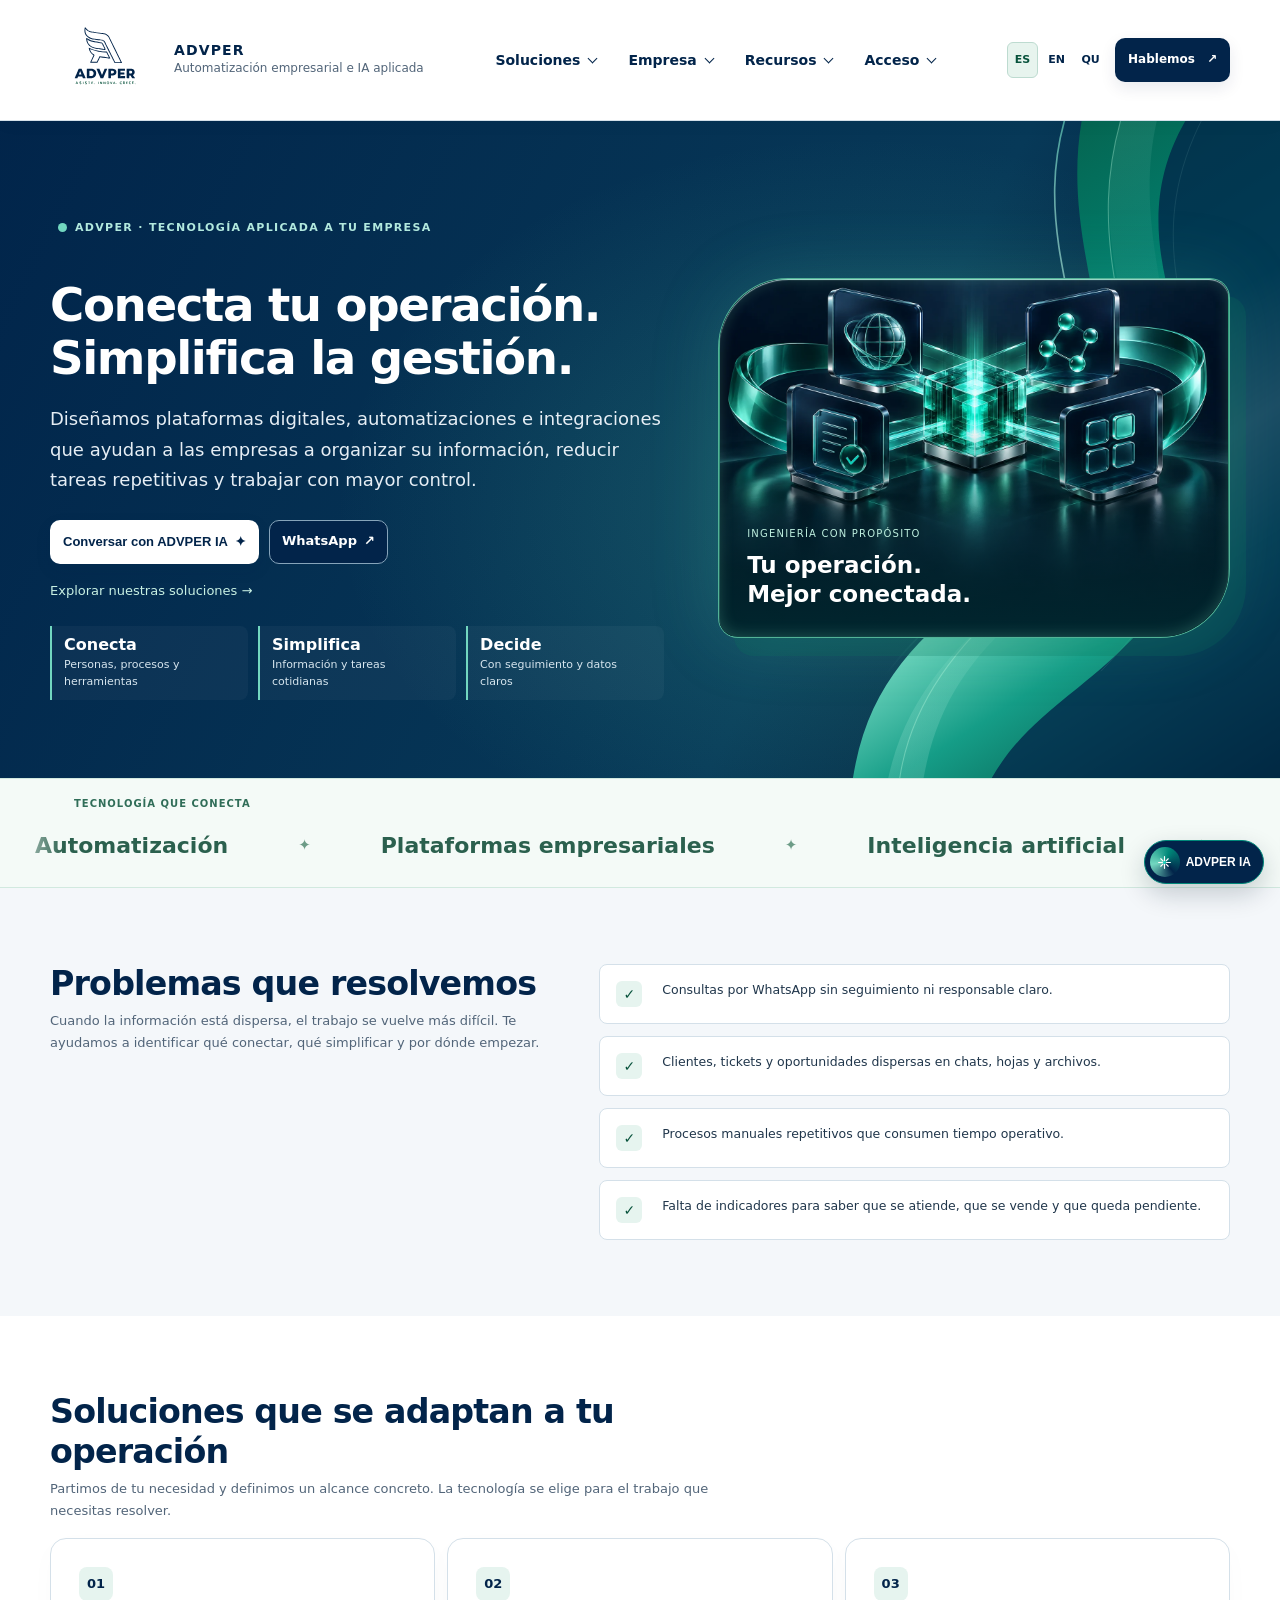
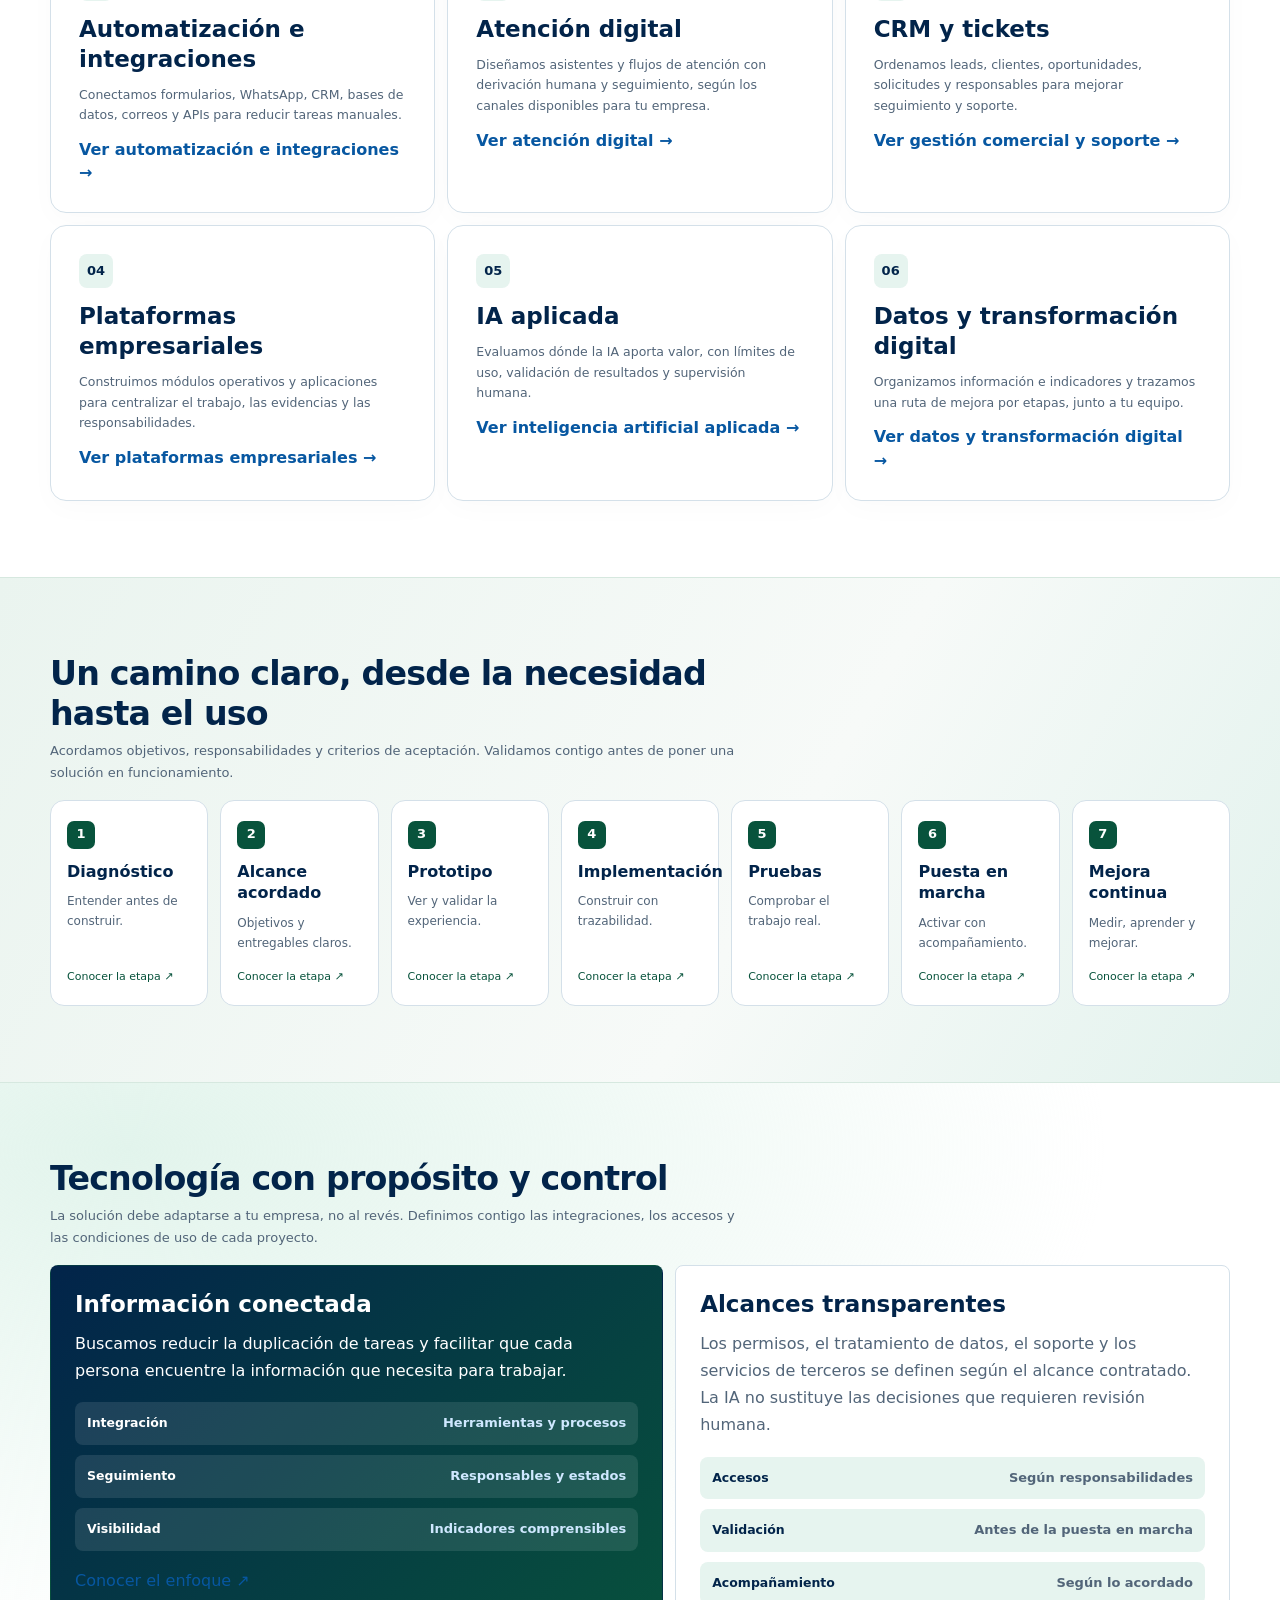
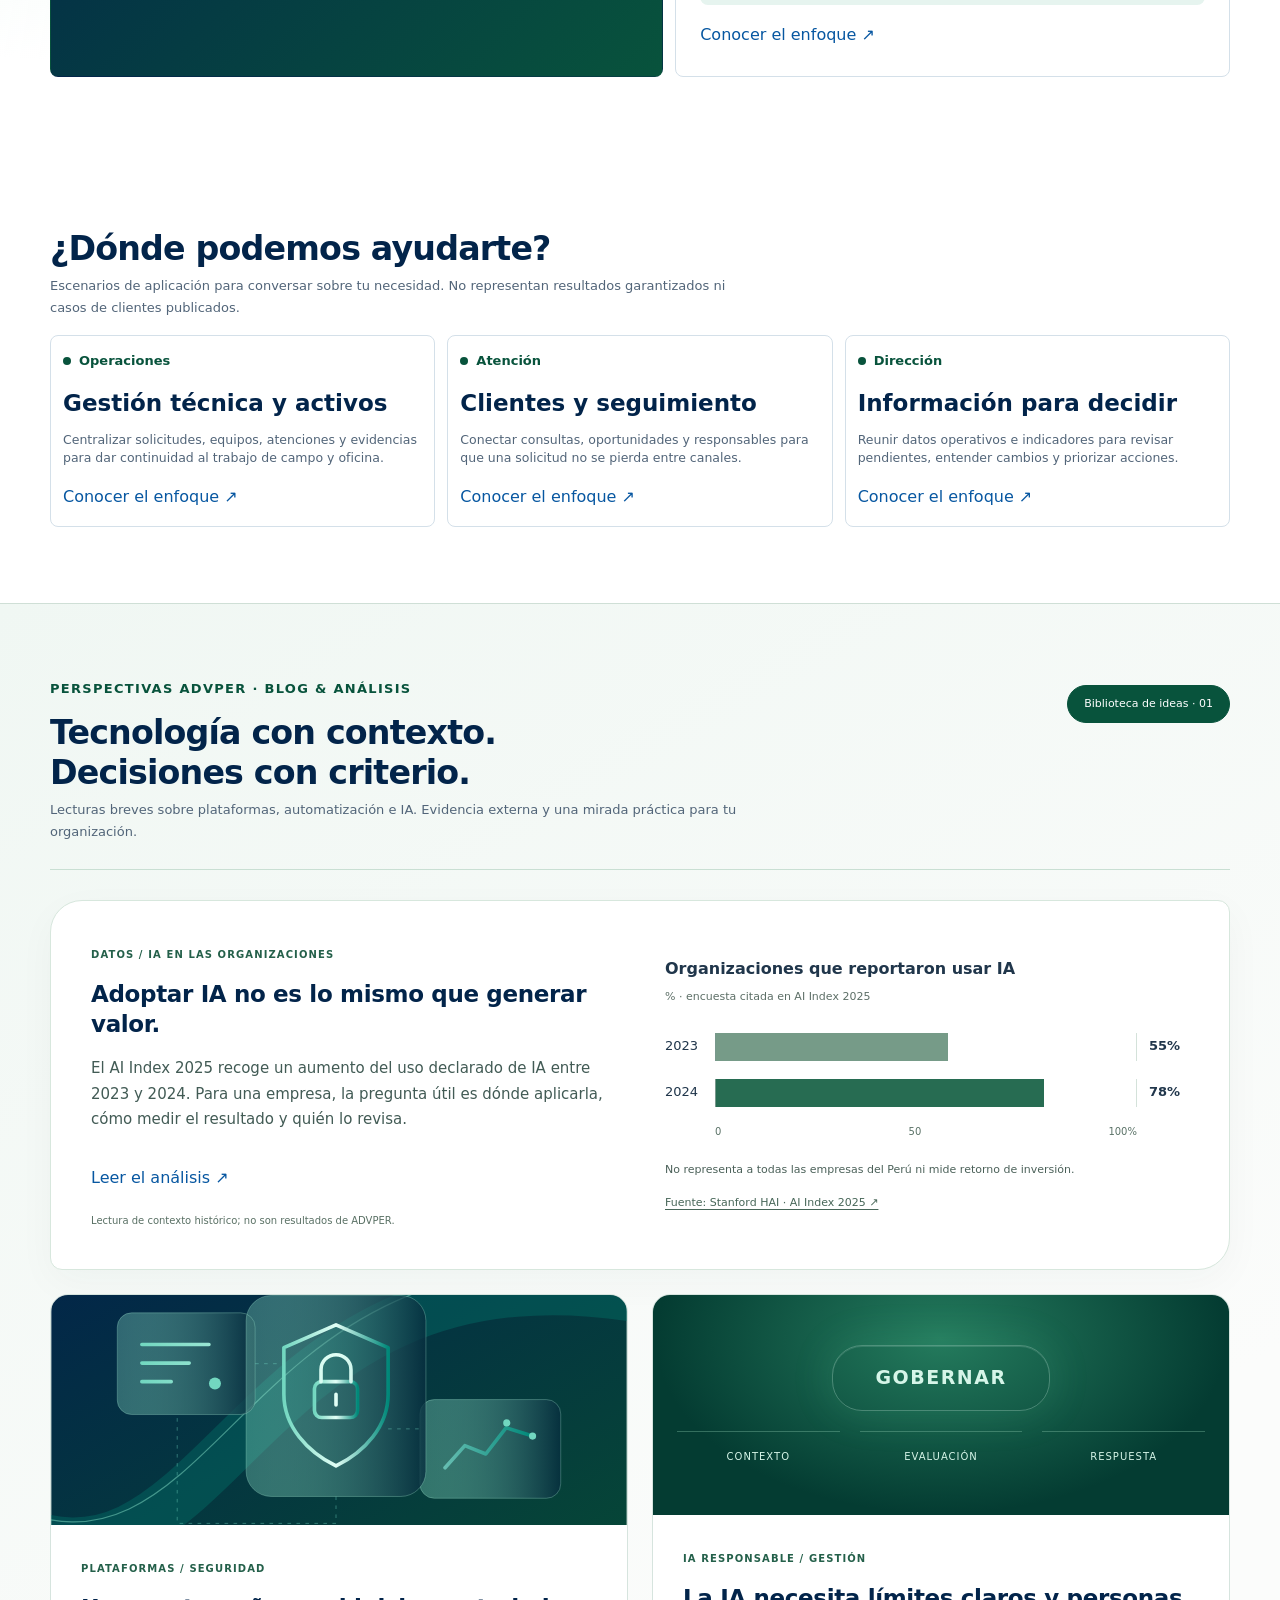
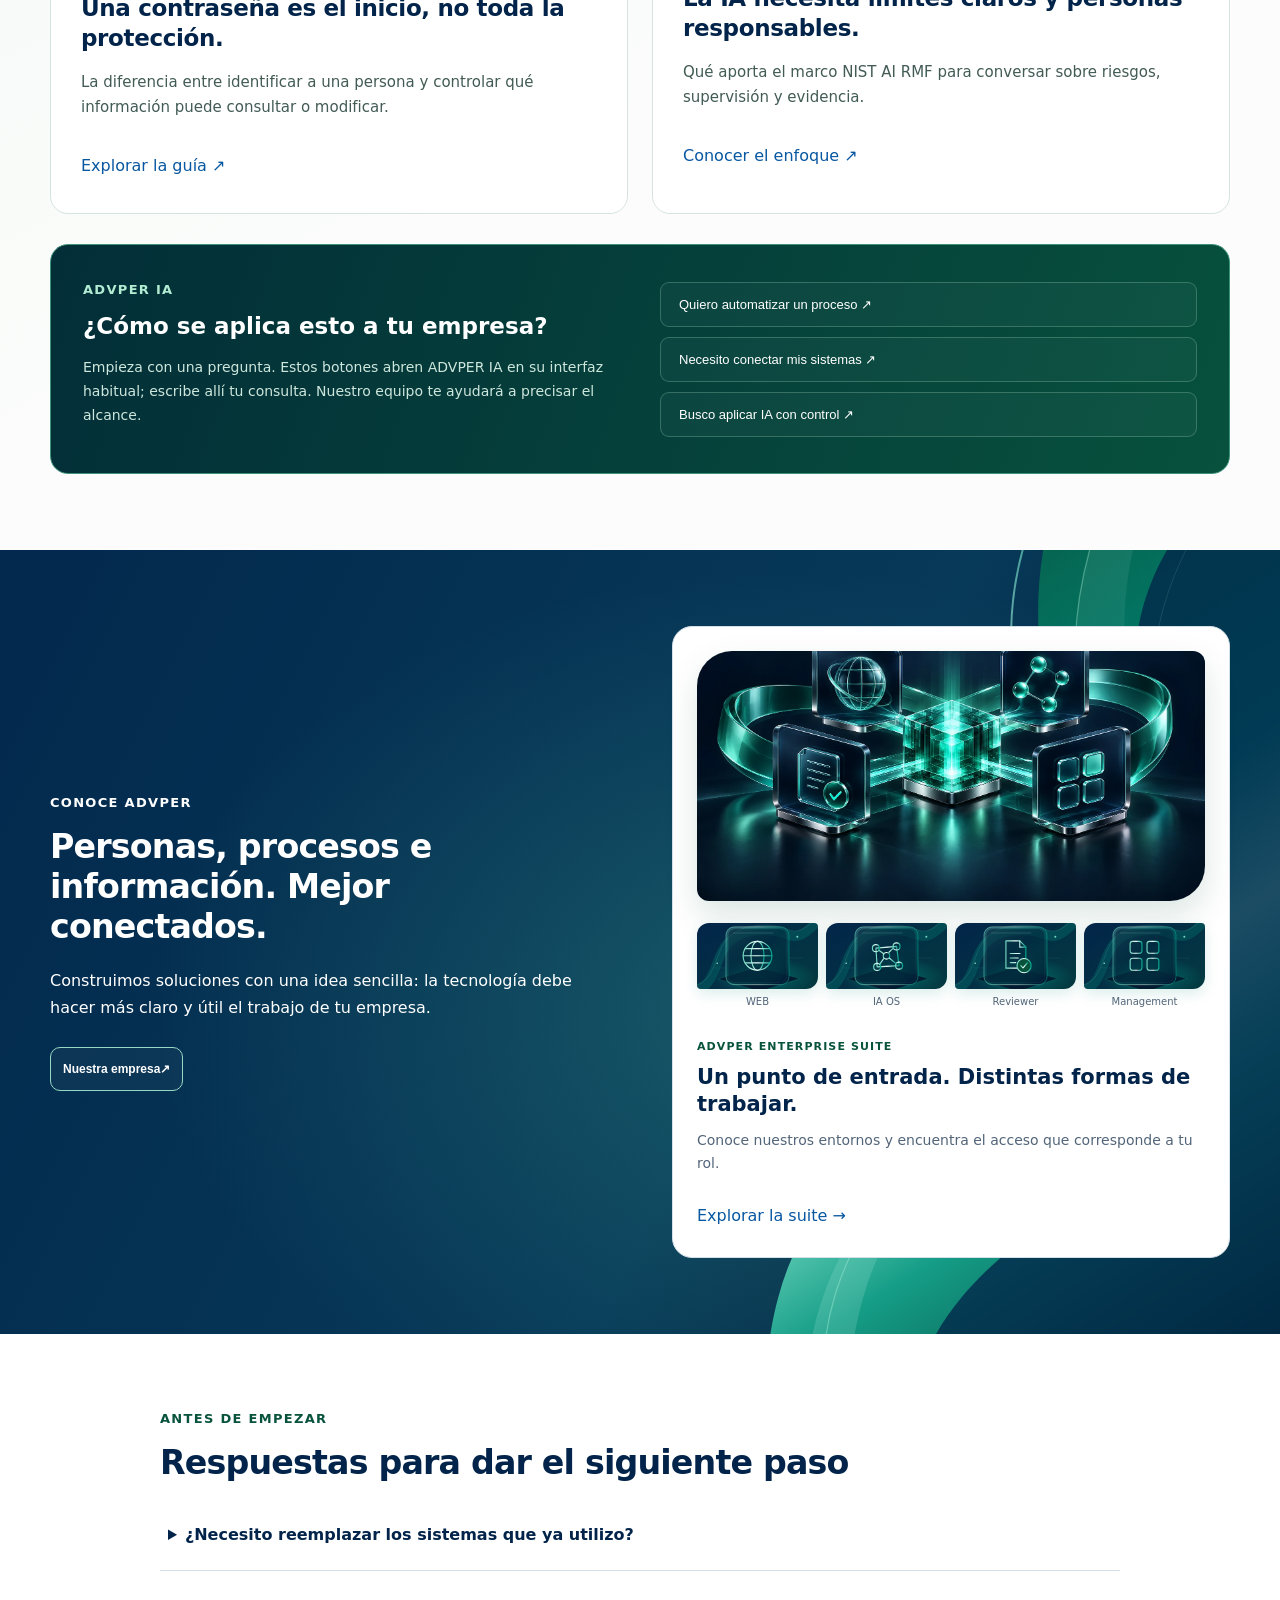
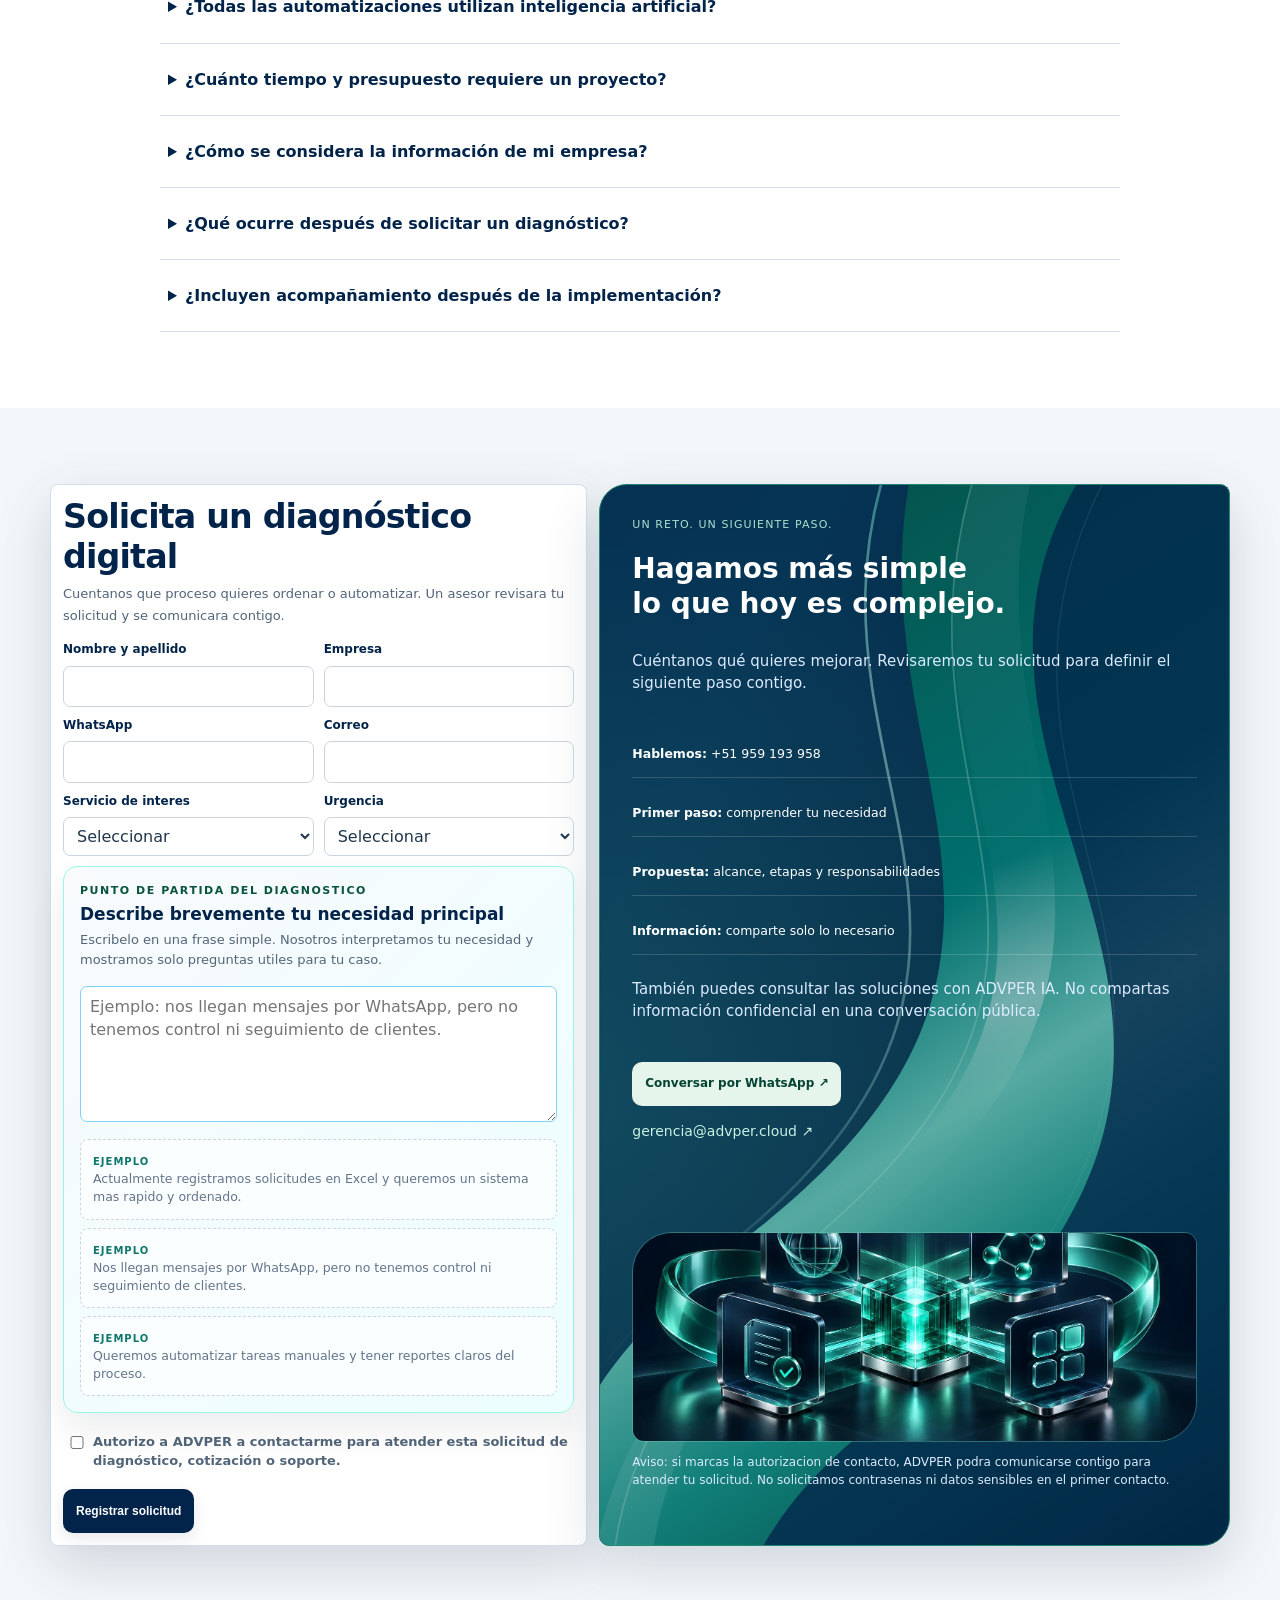
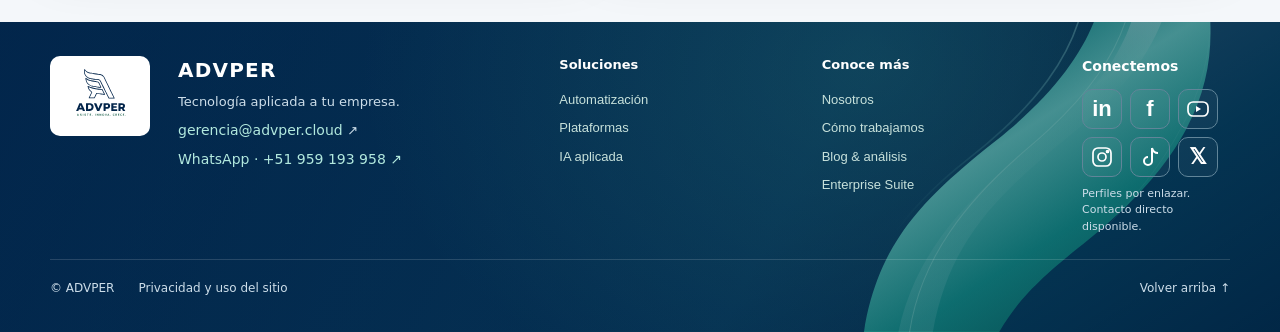
==== index.html @ 9b4aed1e "feat: refine ADVPER public landing, original assets and language pages" ====
<!doctype html>
<html lang="es">
<head>
  <meta charset="utf-8">
  <meta name="viewport" content="width=device-width, initial-scale=1">
  <title>ADVPER | Automatización y transformación digital</title>
  <meta name="description" content="ADVPER diseña plataformas digitales, automatizaciones e integraciones para conectar tu operación, simplificar la gestión y facilitar decisiones informadas.">
  <style>
    :root {
      --navy: #082f49;
      --teal: #0f766e;
      --teal-soft: #ccfbf1;
      --blue: #1479d4;
      --blue-soft: #e8f3ff;
      --ink: #263746;
      --muted: #64748b;
      --line: #d9e2ec;
      --paper: #ffffff;
      --surface: #f4f7f9;
      --green: #25d366;
      --green-dark: #128c4a;
      --amber: #f59e0b;
      --red: #dc2626;
      --shadow: 0 18px 55px rgba(11, 37, 69, 0.16);
    }

    * { box-sizing: border-box; }

    html { scroll-behavior: smooth; }

    body {
      margin: 0;
      color: var(--ink);
      font-family: Arial, Helvetica, sans-serif;
      background: var(--surface);
      line-height: 1.5;
    }

    a { color: inherit; text-decoration: none; }

    img { max-width: 100%; display: block; }

    .topbar {
      position: sticky;
      top: 0;
      z-index: 30;
      background: rgba(255, 255, 255, 0.95);
      border-bottom: 1px solid rgba(219, 228, 238, 0.9);
      backdrop-filter: blur(16px);
    }

    .nav {
      width: min(1180px, calc(100% - 32px));
      margin: 0 auto;
      display: flex;
      align-items: center;
      justify-content: space-between;
      min-height: 120px;
      gap: 24px;
    }

    .brand {
      display: flex;
      align-items: center;
      gap: 12px;
      min-width: 0;
    }

    .brand-mark {
      width: 44px;
      height: 44px;
      display: grid;
      place-items: center;
      border-radius: 8px;
      color: #fff;
      font-weight: 800;
      letter-spacing: 0;
      background:
        linear-gradient(135deg, rgba(11, 117, 209, 0.95), rgba(11, 37, 69, 1));
      box-shadow: 0 10px 22px rgba(11, 37, 69, 0.22);
    }

    .brand-logo {
      width: 104px;
      height: 104px;
      object-fit: contain;
      border-radius: 999px;
      background: #fff;
      border: 1px solid var(--line);
      box-shadow: 0 10px 28px rgba(8, 47, 73, 0.14);
    }

    .brand-text strong {
      display: block;
      color: var(--navy);
      font-size: 16px;
      line-height: 1.1;
    }

    .brand-text span {
      display: block;
      color: var(--muted);
      font-size: 12px;
      margin-top: 2px;
    }

    .nav-links {
      display: flex;
      align-items: center;
      gap: 20px;
      color: var(--ink);
      font-size: 14px;
      white-space: nowrap;
    }

    .nav-links a:hover { color: var(--teal); }

    .nav-actions {
      display: flex;
      gap: 10px;
      align-items: center;
    }

    .btn {
      display: inline-flex;
      align-items: center;
      justify-content: center;
      min-height: 42px;
      padding: 0 16px;
      border-radius: 8px;
      border: 1px solid transparent;
      font-weight: 700;
      font-size: 14px;
      cursor: pointer;
      transition: transform 160ms ease, box-shadow 160ms ease, background 160ms ease;
    }

    .btn:hover {
      transform: translateY(-1px);
      box-shadow: 0 12px 24px rgba(11, 37, 69, 0.16);
    }

    .btn-primary {
      color: #fff;
      background: var(--blue);
    }

    .btn-outline {
      color: var(--navy);
      background: #fff;
      border-color: var(--line);
    }

    .btn-whatsapp {
      color: #fff;
      background: var(--green-dark);
    }

    .hero {
      min-height: 88vh;
      display: grid;
      align-items: center;
      position: relative;
      color: #fff;
      background:
        linear-gradient(90deg, rgba(11, 37, 69, 0.93) 0%, rgba(11, 37, 69, 0.84) 42%, rgba(11, 37, 69, 0.34) 100%),
        none center / cover no-repeat;
    }

    .hero-inner {
      width: min(1180px, calc(100% - 32px));
      margin: 0 auto;
      padding: 82px 0 72px;
    }

    .eyebrow {
      display: inline-flex;
      align-items: center;
      gap: 8px;
      color: #99f6e4;
      font-size: 13px;
      font-weight: 800;
      text-transform: uppercase;
      letter-spacing: 0.06em;
      margin-bottom: 16px;
    }

    .eyebrow::before {
      content: "";
      width: 9px;
      height: 9px;
      border-radius: 999px;
      background: var(--teal);
    }

    h1 {
      max-width: 780px;
      margin: 0;
      font-size: clamp(44px, 7vw, 88px);
      line-height: 0.98;
      letter-spacing: 0;
    }

    .hero-copy {
      max-width: 680px;
      margin: 22px 0 0;
      color: #e2edf7;
      font-size: 20px;
    }

    .hero-actions {
      display: flex;
      flex-wrap: wrap;
      gap: 12px;
      margin-top: 32px;
    }

    .hero-metrics {
      display: grid;
      grid-template-columns: repeat(3, minmax(0, 1fr));
      width: min(720px, 100%);
      gap: 12px;
      margin-top: 42px;
    }

    .metric {
      border-left: 3px solid rgba(56, 189, 248, 0.9);
      padding: 8px 12px;
      background: rgba(255, 255, 255, 0.08);
      backdrop-filter: blur(8px);
    }

    .metric strong {
      display: block;
      color: #fff;
      font-size: 22px;
      line-height: 1.1;
    }

    .metric span {
      display: block;
      color: #cfe8ff;
      font-size: 13px;
      margin-top: 4px;
    }

    section {
      padding: 72px 0;
      background: var(--paper);
    }

    section.alt { background: var(--surface); }

    .wrap {
      width: min(1180px, calc(100% - 32px));
      margin: 0 auto;
    }

    .section-head {
      max-width: 760px;
      margin-bottom: 32px;
    }

    .section-head h2 {
      margin: 0;
      color: var(--navy);
      font-size: clamp(28px, 4vw, 44px);
      line-height: 1.08;
      letter-spacing: 0;
    }

    .section-head p {
      margin: 14px 0 0;
      color: var(--muted);
      font-size: 17px;
    }

    .grid {
      display: grid;
      grid-template-columns: repeat(3, minmax(0, 1fr));
      gap: 18px;
    }

    .card {
      min-height: 174px;
      padding: 22px;
      border: 1px solid var(--line);
      border-radius: 8px;
      background: #fff;
    }

    .card h3 {
      margin: 0;
      color: var(--navy);
      font-size: 20px;
      line-height: 1.2;
    }

    .card p {
      margin: 10px 0 0;
      color: var(--muted);
      font-size: 15px;
    }

    .tag {
      display: inline-flex;
      margin-bottom: 14px;
      min-width: 34px;
      height: 34px;
      align-items: center;
      justify-content: center;
      border-radius: 8px;
      color: var(--navy);
      background: var(--teal-soft);
      font-weight: 800;
      font-size: 13px;
    }

    .split {
      display: grid;
      grid-template-columns: 0.92fr 1.08fr;
      gap: 44px;
      align-items: start;
    }

    .problem-list {
      display: grid;
      gap: 12px;
      margin: 0;
      padding: 0;
      list-style: none;
    }

    .problem-list li {
      display: grid;
      grid-template-columns: 34px 1fr;
      gap: 12px;
      align-items: start;
      padding: 16px;
      border: 1px solid var(--line);
      border-radius: 8px;
      background: #fff;
    }

    .check {
      width: 26px;
      height: 26px;
      display: grid;
      place-items: center;
      border-radius: 6px;
      color: #fff;
      background: var(--teal);
      font-weight: 900;
      font-size: 14px;
    }

    .process {
      display: grid;
      grid-template-columns: repeat(7, minmax(0, 1fr));
      gap: 10px;
      counter-reset: step;
    }

    .step {
      min-height: 124px;
      padding: 16px 12px;
      border: 1px solid var(--line);
      border-radius: 8px;
      background: #fff;
      counter-increment: step;
    }

    .step::before {
      content: counter(step);
      display: grid;
      place-items: center;
      width: 28px;
      height: 28px;
      margin-bottom: 12px;
      border-radius: 7px;
      color: #fff;
      background: var(--blue);
      font-weight: 800;
      font-size: 13px;
    }

    .step strong {
      color: var(--navy);
      font-size: 14px;
      line-height: 1.2;
    }

    .projects {
      display: grid;
      grid-template-columns: repeat(3, minmax(0, 1fr));
      gap: 18px;
    }

    .architecture-grid {
      display: grid;
      grid-template-columns: 1.05fr 0.95fr;
      gap: 18px;
      align-items: stretch;
    }

    .architecture-panel {
      padding: 24px;
      border: 1px solid var(--line);
      border-radius: 8px;
      background: #fff;
    }

    .architecture-panel.primary {
      color: #fff;
      background: linear-gradient(135deg, var(--navy), var(--teal));
      border-color: transparent;
    }

    .architecture-panel.primary h3,
    .architecture-panel.primary p {
      color: #fff;
    }

    .architecture-panel h3 {
      margin: 0;
      color: var(--navy);
      font-size: 24px;
    }

    .architecture-panel p {
      margin: 10px 0 0;
      color: var(--muted);
    }

    .env-list {
      display: grid;
      gap: 10px;
      margin: 18px 0 0;
      padding: 0;
      list-style: none;
    }

    .env-list li {
      display: flex;
      justify-content: space-between;
      gap: 12px;
      padding: 12px;
      border-radius: 8px;
      background: var(--teal-soft);
      color: var(--navy);
      font-weight: 800;
    }

    .architecture-panel.primary .env-list li {
      background: rgba(255, 255, 255, 0.1);
      color: #fff;
    }

    .env-list span {
      color: var(--muted);
      font-weight: 700;
      font-size: 13px;
      text-align: right;
    }

    .architecture-panel.primary .env-list span {
      color: #cfe8ff;
    }

    .project {
      border: 1px solid var(--line);
      border-radius: 8px;
      padding: 22px;
      background: #fff;
    }

    .status {
      display: inline-flex;
      align-items: center;
      gap: 8px;
      margin-bottom: 18px;
      color: var(--teal);
      font-weight: 800;
      font-size: 13px;
    }

    .status::before {
      content: "";
      width: 8px;
      height: 8px;
      border-radius: 999px;
      background: currentColor;
    }

    .project h3 { margin: 0; color: var(--navy); }
    .project p { margin: 12px 0 0; color: var(--muted); }

    .diagnostic {
      display: grid;
      grid-template-columns: 0.92fr 1.08fr;
      gap: 28px;
      align-items: stretch;
    }

    .form-panel, .contact-panel {
      border: 1px solid var(--line);
      border-radius: 8px;
      background: #fff;
      box-shadow: var(--shadow);
    }

    .form-panel { padding: 24px; }

    .field-grid {
      display: grid;
      grid-template-columns: repeat(2, minmax(0, 1fr));
      gap: 14px;
    }

    .field {
      display: grid;
      gap: 7px;
    }

    .field.full { grid-column: 1 / -1; }

    label {
      color: var(--navy);
      font-weight: 800;
      font-size: 13px;
    }

    input, select, textarea {
      width: 100%;
      min-height: 44px;
      border: 1px solid #cbd5e1;
      border-radius: 8px;
      padding: 10px 12px;
      font: inherit;
      color: var(--ink);
      background: #fff;
    }

    textarea { min-height: 108px; resize: vertical; }

    .problem-field {
      position: relative;
      border: 1px solid #99f6e4;
      border-radius: 14px;
      background: linear-gradient(135deg, #f8fafc 0%, #ecfeff 100%);
      padding: 16px;
      box-shadow: 0 16px 34px rgba(15, 23, 42, 0.08);
    }

    .problem-header {
      display: grid;
      gap: 5px;
      margin-bottom: 10px;
    }

    .problem-kicker {
      color: var(--teal);
      font-size: 11px;
      font-weight: 900;
      letter-spacing: 0.14em;
      text-transform: uppercase;
    }

    .problem-title {
      color: var(--navy);
      font-size: 17px;
      font-weight: 900;
      line-height: 1.25;
    }

    .problem-help {
      color: var(--muted);
      font-size: 13px;
      line-height: 1.5;
      margin: 0;
    }

    .problem-field textarea {
      min-height: 136px;
      border-color: #7dd3fc;
      background: #ffffff;
      box-shadow: inset 0 1px 0 rgba(255,255,255,0.85);
    }

    .problem-examples {
      display: grid;
      gap: 8px;
      margin-top: 10px;
      transition: opacity 160ms ease, max-height 160ms ease;
    }

    .problem-field.has-input .problem-examples {
      opacity: 0.38;
    }

    .example-card {
      border: 1px dashed #cbd5e1;
      border-radius: 10px;
      background: rgba(255,255,255,0.64);
      color: #64748b;
      font-size: 12px;
      line-height: 1.45;
      padding: 9px 10px;
    }

    .example-card strong {
      color: #0f766e;
      font-size: 10px;
      letter-spacing: 0.1em;
      text-transform: uppercase;
    }

    input:focus, select:focus, textarea:focus {
      outline: 3px solid rgba(11, 117, 209, 0.16);
      border-color: var(--blue);
    }

    .consent {
      display: grid;
      grid-template-columns: 20px 1fr;
      align-items: start;
      gap: 10px;
      margin: 16px 0 18px;
      color: var(--muted);
      font-size: 13px;
    }

    .consent input { min-height: auto; margin-top: 3px; }

    .guided-diagnostic {
      grid-column: 1 / -1;
      display: grid;
      gap: 14px;
      margin-top: 4px;
    }

    .diagnostic-progress {
      display: flex;
      flex-wrap: wrap;
      align-items: center;
      justify-content: space-between;
      gap: 10px;
      border: 1px solid var(--line);
      border-radius: 8px;
      background: linear-gradient(135deg, #f8fafc, #ecfeff);
      padding: 12px 14px;
      color: var(--navy);
      font-size: 13px;
      font-weight: 800;
    }

    .question-card {
      border: 1px solid var(--line);
      border-radius: 8px;
      background: #f8fafc;
      padding: 14px;
    }

    .question-title {
      margin: 0 0 10px;
      color: var(--navy);
      font-weight: 800;
    }

    .option-grid {
      display: flex;
      flex-wrap: wrap;
      gap: 8px;
    }

    .option-chip {
      display: inline-flex;
      align-items: center;
      gap: 7px;
      border: 1px solid #bfd7ea;
      border-radius: 999px;
      background: #fff;
      padding: 8px 11px;
      color: var(--ink);
      font-size: 13px;
      font-weight: 700;
      cursor: pointer;
      transition: border-color 160ms ease, background 160ms ease, color 160ms ease;
    }

    .option-chip:has(input:checked) {
      border-color: var(--teal);
      background: var(--teal-soft);
      color: var(--navy);
    }

    .option-chip input {
      width: auto;
      min-height: auto;
      margin: 0;
    }

    .preliminary-route {
      display: none;
      grid-column: 1 / -1;
      border: 1px solid #99f6e4;
      border-radius: 8px;
      background: #ecfdf5;
      padding: 14px;
      color: #134e4a;
      font-size: 14px;
      white-space: normal;
    }

    .preliminary-route.show { display: block; }

    .preliminary-route .diagnostic-intro {
      margin: 0 0 12px;
      color: var(--ink);
      font-weight: 700;
    }

    .action-plan-box {
      overflow: hidden;
      border: 1px solid #99f6e4;
      border-radius: 8px;
      background: #fff;
    }

    .action-plan-title {
      padding: 10px 12px;
      color: var(--teal);
      background: #f0fdfa;
      font-size: 13px;
      font-weight: 900;
      letter-spacing: 0.08em;
      text-transform: uppercase;
    }

    .action-plan-table {
      width: 100%;
      border-collapse: collapse;
      font-size: 13px;
    }

    .action-plan-table th,
    .action-plan-table td {
      padding: 10px 12px;
      border-top: 1px solid #d9f6ef;
      text-align: left;
      vertical-align: top;
    }

    .action-plan-table th {
      color: var(--muted);
      background: #f8fafc;
      font-size: 11px;
      letter-spacing: 0.08em;
      text-transform: uppercase;
    }

    .action-plan-table td:first-child {
      color: var(--navy);
      font-weight: 900;
    }

    .preliminary-route .diagnostic-close {
      margin: 12px 0 0;
      color: var(--muted);
      font-size: 13px;
      font-weight: 700;
    }
    .form-message {
      display: none;
      margin-top: 14px;
      padding: 12px 14px;
      border-radius: 8px;
      background: #dcfce7;
      color: #14532d;
      font-weight: 700;
    }

    .form-message.error {
      background: #fee2e2;
      color: #991b1b;
    }

    .form-message.info {
      background: #e0f2fe;
      color: #075985;
    }

    .form-panel button[disabled] {
      cursor: wait;
      opacity: 0.7;
    }

    .contact-panel {
      padding: 28px;
      color: #fff;
      background:
        linear-gradient(145deg, rgba(11, 37, 69, 0.96), rgba(11, 117, 209, 0.86)),
        none center / cover no-repeat;
      overflow: hidden;
    }

    .contact-panel h3 {
      margin: 0;
      font-size: 28px;
      line-height: 1.1;
    }

    .contact-panel p {
      color: #dbeafe;
      margin: 12px 0 24px;
    }

    .contact-list {
      display: grid;
      gap: 12px;
      margin: 0 0 26px;
      padding: 0;
      list-style: none;
    }

    .contact-list li {
      padding: 12px 0;
      border-bottom: 1px solid rgba(255, 255, 255, 0.16);
    }

    .social-channels {
      margin: 0 0 24px;
      padding: 16px;
      border: 1px solid rgba(255, 255, 255, 0.18);
      border-radius: 8px;
      background: rgba(255, 255, 255, 0.08);
    }

    .social-heading {
      margin: 0 0 12px;
      color: #f8fafc;
      font-size: 12px;
      font-weight: 800;
      letter-spacing: 0.08em;
      text-transform: uppercase;
    }

    .social-grid {
      display: grid;
      grid-template-columns: repeat(2, minmax(0, 1fr));
      gap: 10px;
    }

    .social-link {
      display: grid;
      grid-template-columns: 36px 1fr;
      gap: 10px;
      align-items: center;
      min-height: 58px;
      padding: 10px;
      border: 1px solid rgba(255, 255, 255, 0.14);
      border-radius: 8px;
      color: #f8fafc;
      background: rgba(255, 255, 255, 0.08);
      text-decoration: none;
      transition: transform 0.18s ease, border-color 0.18s ease, background 0.18s ease;
    }

    .social-link:hover {
      transform: translateY(-2px);
      border-color: rgba(20, 184, 166, 0.85);
      background: rgba(20, 184, 166, 0.16);
    }

    .social-icon {
      display: inline-flex;
      align-items: center;
      justify-content: center;
      width: 36px;
      height: 36px;
      border-radius: 8px;
      color: var(--navy);
      background: #dff8f5;
      font-size: 11px;
      font-weight: 900;
      letter-spacing: 0.02em;
      text-transform: uppercase;
    }

    .social-copy,
    .social-detail {
      display: block;
    }

    .social-link strong {
      font-size: 13px;
      line-height: 1.2;
    }

    .social-detail {
      margin-top: 2px;
      color: #dbeafe;
      font-size: 11px;
      line-height: 1.25;
    }

    .privacy {
      color: #dbeafe;
      font-size: 12px;
    }

    footer {
      padding: 34px 0;
      color: #cbd5e1;
      background: var(--navy);
    }

    .foot {
      width: min(1180px, calc(100% - 32px));
      margin: 0 auto;
      display: flex;
      justify-content: space-between;
      gap: 16px;
      align-items: center;
      flex-wrap: wrap;
      font-size: 13px;
    }

    .chat-launch {
      position: fixed;
      right: 22px;
      bottom: 22px;
      z-index: 40;
      width: 58px;
      height: 58px;
      border: 0;
      border-radius: 999px;
      color: #fff;
      background: var(--green-dark);
      box-shadow: 0 18px 40px rgba(18, 140, 74, 0.32);
      cursor: pointer;
      font-size: 24px;
      font-weight: 900;
    }

    .chat {
      position: fixed;
      right: 22px;
      bottom: 92px;
      z-index: 41;
      width: min(372px, calc(100vw - 28px));
      border: 1px solid var(--line);
      border-radius: 8px;
      background: #fff;
      box-shadow: var(--shadow);
      overflow: hidden;
      display: none;
    }

    .chat.open { display: block; }

    .chat-head {
      padding: 16px;
      color: #fff;
      background: var(--navy);
      display: flex;
      justify-content: space-between;
      align-items: center;
      gap: 12px;
    }

    .chat-head strong { display: block; }
    .chat-head span { color: #cfe8ff; font-size: 12px; }
    .chat-close {
      width: 34px;
      height: 34px;
      border: 1px solid rgba(255,255,255,0.22);
      border-radius: 8px;
      color: #fff;
      background: transparent;
      cursor: pointer;
      font-size: 18px;
    }

    .chat-body {
      height: 320px;
      overflow: auto;
      padding: 16px;
      background: #f8fafc;
      display: grid;
      align-content: start;
      gap: 10px;
    }

    .bubble {
      max-width: 88%;
      padding: 10px 12px;
      border-radius: 8px;
      color: var(--ink);
      background: #eaf4ff;
      font-size: 14px;
    }

    .bubble.user {
      margin-left: auto;
      color: #064e3b;
      background: #dcfce7;
    }

    .quick {
      display: grid;
      grid-template-columns: 1fr 1fr;
      gap: 8px;
      padding: 12px;
      border-top: 1px solid var(--line);
      background: #fff;
    }

    .quick button {
      min-height: 38px;
      border: 1px solid var(--line);
      border-radius: 8px;
      color: var(--navy);
      background: #fff;
      font-weight: 700;
      cursor: pointer;
    }

    .quick button:hover {
      border-color: var(--blue);
      color: var(--blue);
    }

    @media (max-width: 980px) {
      .nav-links { display: none; }
      .hero { min-height: 82vh; }
      .hero-metrics, .grid, .projects, .process, .diagnostic, .split, .architecture-grid {
        grid-template-columns: 1fr;
      }
      .process { gap: 12px; }
      .step { min-height: auto; }
    }

    @media (max-width: 640px) {
      .nav { min-height: 84px; }
      .brand-logo {
        width: 72px;
        height: 72px;
      }
      .brand-text span { display: none; }
      .nav-actions .btn-outline { display: none; }
      .hero-inner { padding: 64px 0 54px; }
      .hero-copy { font-size: 17px; }
      .hero-actions .btn { width: 100%; }
      section { padding: 54px 0; }
      .field-grid { grid-template-columns: 1fr; }
      .social-grid { grid-template-columns: 1fr; }
      .chat-launch { right: 16px; bottom: 16px; }
      .chat { right: 14px; bottom: 84px; }
    }
    /* EDS v2.2: enterprise landing density refinement. Visual only. */
    body {
      font-size: 13px;
      line-height: 1.45;
      color: #1f2937;
    }

    .container,
    .hero-inner {
      width: min(1120px, calc(100% - 28px));
    }

    .topbar {
      min-height: 54px;
      padding: 8px 0;
    }

    .brand-logo {
      width: 76px;
      height: 76px;
      object-fit: contain;
    }

    .brand-text strong {
      font-size: 14px;
      line-height: 1.15;
    }

    .brand-text span,
    .nav-links a,
    .nav-actions .btn {
      font-size: 12px;
    }

    .nav-links {
      gap: 14px;
    }

    .hero {
      min-height: 50vh;
    }

    .hero-inner {
      padding: 26px 0 24px;
    }

    .eyebrow {
      padding: 4px 8px;
      font-size: 10px;
      letter-spacing: 0.12em;
    }

    h1 {
      margin-top: 10px;
      max-width: 760px;
      font-size: clamp(28px, 4vw, 44px);
      line-height: 1;
    }

    .hero-copy {
      max-width: 600px;
      margin-top: 10px;
      font-size: 13px;
      line-height: 1.5;
    }

    .hero-actions {
      gap: 8px;
      margin-top: 16px;
    }

    .btn {
      min-height: 34px;
      padding: 0 12px;
      border-radius: 7px;
      font-size: 12px;
      font-weight: 700;
    }

    .hero-metrics {
      width: min(680px, 100%);
      gap: 8px;
      margin-top: 18px;
    }

    .metric {
      padding: 6px 8px;
      border-radius: 7px;
    }

    .metric strong {
      font-size: 15px;
      line-height: 1.15;
    }

    .metric span {
      margin-top: 2px;
      font-size: 10.5px;
      line-height: 1.35;
    }

    section {
      padding: 30px 0;
    }

    .section-head {
      max-width: 700px;
      margin-bottom: 16px;
    }

    .section-head h2 {
      font-size: clamp(18px, 2.4vw, 28px);
      line-height: 1.08;
    }

    .section-head p {
      margin-top: 6px;
      font-size: 13px;
      line-height: 1.45;
    }

    .grid,
    .projects,
    .process,
    .diagnostic,
    .split,
    .architecture-grid {
      gap: 12px;
    }

    .card,
    .project,
    .architecture-card,
    .form-panel,
    .contact-panel,
    .method-card,
    .diagnostic-card,
    .example-card,
    .question-card {
      border-radius: 8px;
      padding: 12px;
    }

    .card {
      min-height: 100px;
    }

    .card h3,
    .project h3,
    .architecture-card h3,
    .contact-panel h3 {
      font-size: 15px;
      line-height: 1.2;
    }

    .card p,
    .project p,
    .architecture-card p,
    .contact-panel p,
    .method-card p,
    .diagnostic-card p,
    .example-card,
    li {
      font-size: 12.5px;
      line-height: 1.45;
    }

    .form-panel .section-head {
      margin-bottom: 14px;
    }

    .field-grid {
      gap: 10px;
    }

    label {
      gap: 5px;
      font-size: 12px;
    }

    input,
    select,
    textarea {
      min-height: 34px;
      padding: 8px 9px;
      border-radius: 7px;
      font-size: 12px;
    }

    textarea {
      min-height: 92px;
    }

    .social-grid {
      gap: 8px;
    }

    .social-card {
      grid-template-columns: 32px 1fr;
      padding: 8px;
      border-radius: 8px;
    }

    .chat-launch {
      width: 42px;
      height: 42px;
      font-size: 18px;
    }

    .chat {
      width: min(320px, calc(100vw - 24px));
      border-radius: 10px;
    }

    .chat-head,
    .chat-body,
    .quick {
      padding: 10px;
    }

    @media (max-width: 980px) {
      .hero {
        min-height: auto;
      }

      .hero-inner {
        padding: 28px 0 26px;
      }

      section {
        padding: 28px 0;
      }
    }

    @media (max-width: 640px) {
      .container,
      .hero-inner {
        width: min(100% - 22px, 1120px);
      }

      h1 {
        font-size: 28px;
      }

      .hero-actions .btn {
        width: 100%;
      }

      .hero-metrics,
      .grid,
      .projects,
      .process,
      .diagnostic,
      .split,
      .architecture-grid {
        grid-template-columns: 1fr;
      }

      .topbar {
        min-height: 50px;
      }
    }
  </style>
<style>
/* ADVPER IA suite assistant */
.advper-assistant-widget{position:fixed;right:16px;bottom:16px;z-index:1000;display:flex;flex-direction:column;align-items:flex-end;gap:8px;font-family:Inter,ui-sans-serif,system-ui,sans-serif}.advper-assistant-trigger{display:flex;align-items:center;gap:8px;border:1px solid #19c6b3;border-radius:999px;background:#082b40;color:#fff;padding:7px 12px 7px 7px;box-shadow:0 10px 26px rgba(3,30,45,.2);font-size:12px;font-weight:700;cursor:pointer}.advper-assistant-trigger:hover{background:#0b3a52}.advper-assistant-symbol,.advper-assistant-mark{display:grid;place-items:center;border-radius:50%;background:linear-gradient(145deg,#19c6b3,#1474d4);color:#fff;font-weight:800}.advper-assistant-symbol{width:22px;height:22px;font-size:12px}.advper-assistant-panel{width:min(360px,calc(100vw - 24px));overflow:hidden;border:1px solid #cbdbe4;border-radius:10px;background:#fff;box-shadow:0 18px 50px rgba(3,30,45,.24);color:#1f2937}.advper-assistant-panel header{display:grid;grid-template-columns:34px 1fr 28px;align-items:center;gap:9px;background:#082b40;padding:10px;color:#fff}.advper-assistant-mark{width:34px;height:34px}.advper-assistant-panel header strong,.advper-assistant-panel header span{display:block}.advper-assistant-panel header strong{font-size:13px}.advper-assistant-panel header span{color:#9fd9d2;font-size:10px}.advper-assistant-panel header button{border:0;background:transparent;color:#d9edf0;font-size:22px;cursor:pointer}.advper-assistant-body{max-height:300px;overflow:auto;padding:12px;background:#f5f9fb;font-size:12px;line-height:1.55}.advper-assistant-body>p{margin:0;color:#526475}.advper-assistant-body .is-answer,.advper-assistant-body .is-error{margin-top:10px;white-space:pre-line;border-radius:7px;background:#fff;padding:10px;border:1px solid #dbe7ec}.advper-assistant-body .is-error{border-color:#fecaca;color:#b91c1c}.advper-assistant-panel form{display:grid;grid-template-columns:1fr auto;gap:7px;padding:9px;border-top:1px solid #dbe7ec}.advper-assistant-panel input{min-width:0;border:1px solid #cbd5e1;border-radius:6px;padding:8px 9px;font-size:12px;outline:none}.advper-assistant-panel input:focus{border-color:#19a99a;box-shadow:0 0 0 2px rgba(25,198,179,.14)}.advper-assistant-panel form button{border:0;border-radius:6px;background:#1474d4;color:#fff;padding:0 12px;font-size:11px;font-weight:700;cursor:pointer}.advper-assistant-panel form button:disabled{opacity:.6}@media(max-width:640px){.advper-assistant-widget{right:10px;bottom:10px}.advper-assistant-trigger span:last-child{display:none}.advper-assistant-trigger{padding:7px}}
.advper-ai-glyph{position:relative;display:grid;place-items:center;width:26px;height:26px;border-radius:50%;background:#071d2b;isolation:isolate}.advper-ai-glyph:before{content:"";position:absolute;inset:-2px;border-radius:inherit;background:conic-gradient(from 20deg,#20d4bd,#1777e5,#8b5cf6,#20d4bd);z-index:-1}.advper-ai-glyph svg{width:17px;height:17px;fill:none;stroke:#fff;stroke-width:2.2;stroke-linecap:round}.advper-ai-glyph svg circle{fill:#20d4bd;stroke:none}.advper-assistant-trigger:hover .advper-ai-glyph:before,.advper-assistant-mark:hover .advper-ai-glyph:before{animation:advper-orbit .9s linear infinite}.advper-assistant-mark{background:transparent}.advper-assistant-handoff{display:block;margin-top:9px;border-radius:7px;background:#1474d4;color:#fff!important;padding:8px 10px;text-align:center;font-weight:700;text-decoration:none}@keyframes advper-orbit{to{transform:rotate(360deg)}}
.advper-assistant-choices{display:flex;flex-wrap:wrap;gap:6px;margin-top:10px}.advper-assistant-choice{border:1px solid #9ccad1;border-radius:999px;background:#fff;color:#07546a;padding:6px 9px;font-size:11px;font-weight:700;cursor:pointer}.advper-assistant-choice:hover{border-color:#16b8a6;background:#eafbf8}.advper-assistant-message{margin-top:8px;border:1px solid #dbe7ec;border-radius:8px;background:#fff;padding:9px;color:#334155}.advper-assistant-message strong{display:block;margin-bottom:3px;color:#082b40}.advper-assistant-link{display:inline-block;margin-top:7px;color:#0873c9;font-weight:700;text-decoration:none}
</style>

<style>.advper-assistant-panel{width:min(440px,calc(100vw - 24px));height:min(700px,calc(100vh - 92px));display:flex;flex-direction:column;border-radius:16px}.advper-assistant-panel[hidden]{display:none}.advper-assistant-body{flex:1;max-height:none;overflow-y:auto;padding:14px}.advper-assistant-message{border:1px solid #d8e4eb;border-radius:12px;padding:12px;line-height:1.55;background:#fff}.advper-assistant-toolbar{display:flex;align-items:center;gap:7px;padding:8px 10px;border-top:1px solid #dbe7ec;background:#fff}.advper-assistant-toolbar button{border:1px solid #bfd0dc;border-radius:7px;background:#fff;color:#0b3a52;padding:6px 9px;font-size:11px;font-weight:700}.advper-assistant-toolbar span{margin-left:auto;color:#60758a;font-size:10px}@media(max-width:640px){.advper-assistant-panel{position:fixed;inset:10px 10px 70px;width:auto;height:auto}.advper-assistant-trigger span:last-child{display:inline}.advper-assistant-trigger{padding:7px 12px 7px 7px}}</style>
  <link rel="stylesheet" href="assets/brand/vector-design.css">
  <link rel="stylesheet" href="assets/brand/editorial-experience.css">
  <link rel="stylesheet" href="assets/brand/premium-refinement.css">
  <link rel="alternate" hreflang="en" href="en.html">
</head>
<body>
  <a class="skip-link" href="#inicio">Saltar al contenido</a>
  <header class="topbar">
    <nav class="nav" aria-label="Navegacion principal">
      <a class="brand" href="#inicio" aria-label="ADVPER inicio">
        <img class="brand-logo" src="assets/brand/advper-logo.svg" width="1478" height="1064" alt="ADVPER">
        <span class="brand-text">
          <strong>ADVPER</strong>
          <span>Automatización empresarial e IA aplicada</span>
        </span>
      </a>
      <button class="menu-toggle" type="button" aria-expanded="false" aria-controls="publicNav">Menú</button>
      <div class="nav-links" id="publicNav">
        <div class="nav-group">
          <button class="nav-disclosure" data-dropdown="solutionsMenu" aria-expanded="false" aria-controls="solutionsMenu" type="button">Soluciones<span class="chevron" aria-hidden="true"></span></button>
          <div class="nav-panel mega-panel" id="solutionsMenu" hidden>
            <div><p class="panel-kicker">Soluciones ADVPER</p><div class="menu-grid"><a class="menu-card" href="soluciones.html#automatizacion"><svg class="ui-icon" viewBox="0 0 24 24" fill="none" stroke="currentColor" stroke-width="1.6" stroke-linecap="round" stroke-linejoin="round" aria-hidden="true"><path d="M4 7h15m-4-4 4 4-4 4M20 17H5m4-4-4 4 4 4"/></svg><span><strong>Automatización</strong><small>Conecta herramientas y reduce tareas repetitivas.</small></span><span class="link-arrow" aria-hidden="true">↗</span></a><a class="menu-card" href="soluciones.html#plataformas"><svg class="ui-icon" viewBox="0 0 24 24" fill="none" stroke="currentColor" stroke-width="1.6" stroke-linecap="round" stroke-linejoin="round" aria-hidden="true"><rect x="3" y="3" width="7" height="7" rx="2"/><rect x="14" y="3" width="7" height="7" rx="2"/><rect x="3" y="14" width="7" height="7" rx="2"/><rect x="14" y="14" width="7" height="7" rx="2"/></svg><span><strong>Plataformas empresariales</strong><small>Un entorno de trabajo adaptado a tu operación.</small></span><span class="link-arrow" aria-hidden="true">↗</span></a><a class="menu-card" href="soluciones.html#ia"><svg class="ui-icon" viewBox="0 0 24 24" fill="none" stroke="currentColor" stroke-width="1.6" stroke-linecap="round" stroke-linejoin="round" aria-hidden="true"><path d="m12 3 2.5 6.5L21 12l-6.5 2.5L12 21l-2.5-6.5L3 12l6.5-2.5Z"/></svg><span><strong>IA aplicada</strong><small>Apoyo inteligente, con revisión y límites.</small></span><span class="link-arrow" aria-hidden="true">↗</span></a><a class="menu-card" href="soluciones.html#gestion"><svg class="ui-icon" viewBox="0 0 24 24" fill="none" stroke="currentColor" stroke-width="1.6" stroke-linecap="round" stroke-linejoin="round" aria-hidden="true"><path d="M12 5v16M12 5C8 2 4 3 2 4v15c3-1 6-1 10 2 4-3 7-3 10-2V4c-3-1-6-1-10 1Z"/></svg><span><strong>Gestión y atención</strong><small>Clientes, solicitudes y responsables conectados.</small></span><span class="link-arrow" aria-hidden="true">↗</span></a></div><a class="menu-bottom-link" href="soluciones.html">Explorar todas las soluciones <span aria-hidden="true">→</span></a></div>
            <aside class="menu-feature"><img src="assets/brand/advper-suite-original.webp" width="1536" height="1024" alt="" aria-hidden="true"><strong>Empieza por tu necesidad.</strong><p>Identifica qué conectar, qué simplificar y dónde ganar visibilidad.</p><a href="#diagnostico" class="detail-link">Solicitar diagnóstico →</a></aside>
          </div>
        </div>
        <div class="nav-group">
          <button class="nav-disclosure" data-dropdown="companyMenu" aria-expanded="false" aria-controls="companyMenu" type="button">Empresa<span class="chevron" aria-hidden="true"></span></button>
          <div class="nav-panel compact-panel" id="companyMenu" hidden><p class="panel-kicker">Conoce ADVPER</p>
            <button class="menu-card" type="button" data-dialog="aboutDialog"><svg class="ui-icon" viewBox="0 0 24 24" fill="none" stroke="currentColor" stroke-width="1.6" stroke-linecap="round" stroke-linejoin="round" aria-hidden="true"><rect x="3" y="3" width="7" height="7" rx="2"/><rect x="14" y="3" width="7" height="7" rx="2"/><rect x="3" y="14" width="7" height="7" rx="2"/><rect x="14" y="14" width="7" height="7" rx="2"/></svg><span><strong>Nosotros</strong><small>Propósito, misión, visión y principios.</small></span><span class="link-arrow" aria-hidden="true">↗</span></button>
            <a class="menu-card" href="#metodo"><svg class="ui-icon" viewBox="0 0 24 24" fill="none" stroke="currentColor" stroke-width="1.6" stroke-linecap="round" stroke-linejoin="round" aria-hidden="true"><path d="M4 7h15m-4-4 4 4-4 4M20 17H5m4-4-4 4 4 4"/></svg><span><strong>Cómo trabajamos</strong><small>Del diagnóstico a la mejora continua.</small></span></a>
            <a class="menu-card" href="#diagnostico"><svg class="ui-icon" viewBox="0 0 24 24" fill="none" stroke="currentColor" stroke-width="1.6" stroke-linecap="round" stroke-linejoin="round" aria-hidden="true"><path d="M12 5v16M12 5C8 2 4 3 2 4v15c3-1 6-1 10 2 4-3 7-3 10-2V4c-3-1-6-1-10 1Z"/></svg><span><strong>Conversemos</strong><small>Cuéntanos qué quieres mejorar.</small></span></a>
          </div>
        </div>
        <div class="nav-group">
          <button class="nav-disclosure" data-dropdown="resourcesMenu" aria-expanded="false" aria-controls="resourcesMenu" type="button">Recursos<span class="chevron" aria-hidden="true"></span></button>
          <div class="nav-panel compact-panel" id="resourcesMenu" hidden><p class="panel-kicker">Explora y resuelve dudas</p>
            <a class="menu-card" href="#perspectivas"><span class="product-mark">↗</span><span><strong>Perspectivas ADVPER</strong><small>Blog, análisis y evidencia para la gestión.</small></span></a>
            <a class="menu-card" href="#preguntas"><svg class="ui-icon" viewBox="0 0 24 24" fill="none" stroke="currentColor" stroke-width="1.6" stroke-linecap="round" stroke-linejoin="round" aria-hidden="true"><path d="M12 5v16M12 5C8 2 4 3 2 4v15c3-1 6-1 10 2 4-3 7-3 10-2V4c-3-1-6-1-10 1Z"/></svg><span><strong>Preguntas frecuentes</strong><small>Integraciones, plazos, datos y soporte.</small></span></a>
            <button class="menu-card" type="button" data-upcoming="Presentación corporativa" data-note="Estamos preparando una presentación descargable de las soluciones de ADVPER. Mientras tanto, puedes revisar las soluciones o solicitar información."><svg class="ui-icon" viewBox="0 0 24 24" fill="none" stroke="currentColor" stroke-width="1.6" stroke-linecap="round" stroke-linejoin="round" aria-hidden="true"><rect x="3" y="3" width="7" height="7" rx="2"/><rect x="14" y="3" width="7" height="7" rx="2"/><rect x="3" y="14" width="7" height="7" rx="2"/><rect x="14" y="14" width="7" height="7" rx="2"/></svg><span><strong>Presentación corporativa</strong><small>Una visión de nuestras soluciones.</small><span class="availability soon">Próximamente</span></span></button>
            <button class="menu-card" type="button" data-upcoming="Casos de aplicación" data-note="Los casos públicos se incorporarán cuando sus contenidos y evidencias cuenten con autorización. Hoy puedes explorar escenarios de uso en esta página."><svg class="ui-icon" viewBox="0 0 24 24" fill="none" stroke="currentColor" stroke-width="1.6" stroke-linecap="round" stroke-linejoin="round" aria-hidden="true"><path d="m12 3 2.5 6.5L21 12l-6.5 2.5L12 21l-2.5-6.5L3 12l6.5-2.5Z"/></svg><span><strong>Casos de aplicación</strong><small>Experiencias y aprendizajes documentados.</small><span class="availability soon">En preparación</span></span></button>
          </div>
        </div>
        <div class="nav-group">
          <button class="nav-disclosure access-disclosure" data-dropdown="accessMenu" aria-expanded="false" aria-controls="accessMenu" type="button">Acceso<span class="chevron" aria-hidden="true"></span></button>
          <div class="nav-panel access-panel" id="accessMenu" hidden><p class="panel-kicker">ADVPER Enterprise Suite</p><p class="access-caption">Solo la web informativa es pública. Las plataformas de gestión requieren usuario, contraseña y permisos.</p>
            <a class="menu-card" href="#inicio"><img class="product-image product-web" src="assets/brand/advper-product-web.svg" width="480" height="320" alt=""><span><strong>ADVPER WEB</strong><small>Información y soluciones · público</small></span></a>
            <a class="menu-card" href="https://os.advper.cloud/login" target="_blank" rel="noopener noreferrer"><img class="product-image product-os" src="assets/brand/advper-product-os.svg" width="480" height="320" alt=""><span><strong>ADVPER Platform (IA OS)</strong><small>Iniciar sesión · usuario y contraseña ↗</small></span></a>
            <a class="menu-card" href="https://advper.advper.cloud/login" target="_blank" rel="noopener noreferrer"><img class="product-image product-reviewer" src="assets/brand/advper-product-reviewer.svg" width="480" height="320" alt=""><span><strong>Personal Executive Reviewer</strong><small>Iniciar sesión · usuario y contraseña ↗</small></span></a>
            <a class="menu-card" href="https://wa.me/51959193958?text=Quiero%20solicitar%20mi%20acceso%20a%20ADVPER%20Management" target="_blank" rel="noopener noreferrer"><img class="product-image product-management" src="assets/brand/advper-product-management.svg" width="480" height="320" alt=""><span><strong>ADVPER Management</strong><small>Clientes, proyectos y seguimiento.</small><span class="availability">Plataforma disponible · solicitar acceso ↗</span></span></a>
            <button class="menu-bottom-link" type="button" data-dialog="suiteDialog">Conocer la suite <span aria-hidden="true">→</span></button>
          </div>
        </div>
      </div>
      <div class="nav-actions">
        <nav class="language-switch" aria-label="Idioma"><a href="index.html" aria-current="page" lang="es" title="Español">ES</a><a href="en.html" lang="en" hreflang="en" title="English">EN</a><a href="qu.html" lang="qu" hreflang="qu" title="Quechua sureño">QU</a></nav>
        <a class="btn btn-primary nav-cta" href="#diagnostico">Hablemos <span aria-hidden="true">↗</span></a>
      </div>
    </nav>
  </header>

  <main>
    <section class="hero" id="inicio">
      <div class="hero-inner hero-layout"><div class="hero-content">
        <div class="eyebrow">ADVPER · Tecnología aplicada a tu empresa</div>
        <h1>Conecta tu operación.<br>Simplifica la gestión.</h1>
        <p class="hero-copy">Diseñamos plataformas digitales, automatizaciones e integraciones que ayudan a las empresas a organizar su información, reducir tareas repetitivas y trabajar con mayor control.</p>
        <div class="hero-actions">
          <button class="btn btn-primary" type="button" data-assistant-topic="Quiero identificar qué proceso de mi empresa conviene automatizar primero.">Conversar con ADVPER IA <span aria-hidden="true">✦</span></button>
          <a class="btn btn-outline" href="https://wa.me/51959193958" target="_blank" rel="noopener noreferrer">WhatsApp <span aria-hidden="true">↗</span></a>
        </div>
        <a class="hero-secondary" href="#servicios">Explorar nuestras soluciones →</a>
        <div class="hero-metrics" aria-label="Capacidades principales">
          <div class="metric"><strong>Conecta</strong><span>Personas, procesos y herramientas</span></div>
          <div class="metric"><strong>Simplifica</strong><span>Información y tareas cotidianas</span></div>
          <div class="metric"><strong>Decide</strong><span>Con seguimiento y datos claros</span></div>
        </div>
      </div><figure class="hero-photo"><div class="photo-frame"><img src="assets/brand/advper-suite-original.webp" width="1536" height="1024" alt="Composición conceptual creada para ADVPER: plataformas digitales conectadas por un núcleo verde luminoso." fetchpriority="high"><div class="photo-overlay"><span>INGENIERÍA CON PROPÓSITO</span><strong>Tu operación.<br>Mejor conectada.</strong></div></div></figure></div>
    </section>

    <div class="capability-ribbon" role="region" aria-label="Capacidades de ADVPER">
      <div class="ribbon-heading"><span>TECNOLOGÍA QUE CONECTA</span><button type="button" class="motion-control" id="ribbonToggle" aria-pressed="false" aria-label="Pausar movimiento de la cinta">Pausar movimiento</button></div>
      <div class="ribbon-viewport"><div class="ribbon-track"><ul><li>Automatización</li><li>Plataformas empresariales</li><li>Inteligencia artificial</li><li>Integraciones</li><li>Analítica y tableros</li><li>Gestión conectada</li></ul><ul aria-hidden="true"><li>Automatización</li><li>Plataformas empresariales</li><li>Inteligencia artificial</li><li>Integraciones</li><li>Analítica y tableros</li><li>Gestión conectada</li></ul></div></div>
    </div>

    <section class="alt">
      <div class="wrap split">
        <div class="section-head">
          <h2>Problemas que resolvemos</h2>
          <p>Cuando la información está dispersa, el trabajo se vuelve más difícil. Te ayudamos a identificar qué conectar, qué simplificar y por dónde empezar.</p>
        </div>
        <ul class="problem-list">
          <li><span class="check">✓</span><span>Consultas por WhatsApp sin seguimiento ni responsable claro.</span></li>
          <li><span class="check">✓</span><span>Clientes, tickets y oportunidades dispersas en chats, hojas y archivos.</span></li>
          <li><span class="check">✓</span><span>Procesos manuales repetitivos que consumen tiempo operativo.</span></li>
          <li><span class="check">✓</span><span>Falta de indicadores para saber que se atiende, que se vende y que queda pendiente.</span></li>
        </ul>
      </div>
    </section>

    <section id="servicios">
      <div class="wrap">
        <div class="section-head">
          <h2>Soluciones que se adaptan a tu operación</h2>
          <p>Partimos de tu necesidad y definimos un alcance concreto. La tecnología se elige para el trabajo que necesitas resolver.</p>
        </div>
        <div class="grid">
          <article class="card">
            <span class="tag">01</span>
            <h3>Automatización e integraciones</h3>
            <p>Conectamos formularios, WhatsApp, CRM, bases de datos, correos y APIs para reducir tareas manuales.</p>
            <a class="detail-link" href="soluciones.html#automatizacion">Ver automatización e integraciones →</a>
          </article>
          <article class="card">
            <span class="tag">02</span>
            <h3>Atención digital</h3>
            <p>Diseñamos asistentes y flujos de atención con derivación humana y seguimiento, según los canales disponibles para tu empresa.</p>
            <a class="detail-link" href="soluciones.html#atencion">Ver atención digital →</a>
          </article>
          <article class="card">
            <span class="tag">03</span>
            <h3>CRM y tickets</h3>
            <p>Ordenamos leads, clientes, oportunidades, solicitudes y responsables para mejorar seguimiento y soporte.</p>
            <a class="detail-link" href="soluciones.html#gestion">Ver gestión comercial y soporte →</a>
          </article>
          <article class="card">
            <span class="tag">04</span>
            <h3>Plataformas empresariales</h3>
            <p>Construimos módulos operativos y aplicaciones para centralizar el trabajo, las evidencias y las responsabilidades.</p>
            <a class="detail-link" href="soluciones.html#plataformas">Ver plataformas empresariales →</a>
          </article>
          <article class="card">
            <span class="tag">05</span>
            <h3>IA aplicada</h3>
            <p>Evaluamos dónde la IA aporta valor, con límites de uso, validación de resultados y supervisión humana.</p>
            <a class="detail-link" href="soluciones.html#ia">Ver inteligencia artificial aplicada →</a>
          </article>
          <article class="card">
            <span class="tag">06</span>
            <h3>Datos y transformación digital</h3>
            <p>Organizamos información e indicadores y trazamos una ruta de mejora por etapas, junto a tu equipo.</p>
            <a class="detail-link" href="soluciones.html#datos">Ver datos y transformación digital →</a>
          </article>
        </div>
      </div>
    </section>

    <section class="alt" id="metodo">
      <div class="wrap">
        <div class="section-head">
          <h2>Un camino claro, desde la necesidad hasta el uso</h2>
          <p>Acordamos objetivos, responsabilidades y criterios de aceptación. Validamos contigo antes de poner una solución en funcionamiento.</p>
        </div>
        <div class="process">
          <button type="button" class="step" data-detail="diagnostico" data-dialog="detailDialog"><strong>Diagnóstico</strong><span>Entender antes de construir.</span><small>Conocer la etapa ↗</small></button>
          <button type="button" class="step" data-detail="alcance" data-dialog="detailDialog"><strong>Alcance acordado</strong><span>Objetivos y entregables claros.</span><small>Conocer la etapa ↗</small></button>
          <button type="button" class="step" data-detail="prototipo" data-dialog="detailDialog"><strong>Prototipo</strong><span>Ver y validar la experiencia.</span><small>Conocer la etapa ↗</small></button>
          <button type="button" class="step" data-detail="implementacion" data-dialog="detailDialog"><strong>Implementación</strong><span>Construir con trazabilidad.</span><small>Conocer la etapa ↗</small></button>
          <button type="button" class="step" data-detail="pruebas" data-dialog="detailDialog"><strong>Pruebas</strong><span>Comprobar el trabajo real.</span><small>Conocer la etapa ↗</small></button>
          <button type="button" class="step" data-detail="puesta" data-dialog="detailDialog"><strong>Puesta en marcha</strong><span>Activar con acompañamiento.</span><small>Conocer la etapa ↗</small></button>
          <button type="button" class="step" data-detail="mejora" data-dialog="detailDialog"><strong>Mejora continua</strong><span>Medir, aprender y mejorar.</span><small>Conocer la etapa ↗</small></button>
        </div>
      </div>
    </section>

    <section id="arquitectura">
      <div class="wrap">
        <div class="section-head">
          <h2>Tecnología con propósito y control</h2>
          <p>La solución debe adaptarse a tu empresa, no al revés. Definimos contigo las integraciones, los accesos y las condiciones de uso de cada proyecto.</p>
        </div>
        <div class="architecture-grid">
          <article class="architecture-panel primary">
            <h3>Información conectada</h3>
            <p>Buscamos reducir la duplicación de tareas y facilitar que cada persona encuentre la información que necesita para trabajar.</p>
            <ul class="env-list">
              <li>Integración <span>Herramientas y procesos</span></li>
              <li>Seguimiento <span>Responsables y estados</span></li>
              <li>Visibilidad <span>Indicadores comprensibles</span></li>
            </ul>
          <button type="button" class="detail-link" data-detail="conectada" data-dialog="detailDialog">Conocer el enfoque ↗</button></article>
          <article class="architecture-panel">
            <h3>Alcances transparentes</h3>
            <p>Los permisos, el tratamiento de datos, el soporte y los servicios de terceros se definen según el alcance contratado. La IA no sustituye las decisiones que requieren revisión humana.</p>
            <ul class="env-list">
              <li>Accesos <span>Según responsabilidades</span></li>
              <li>Validación <span>Antes de la puesta en marcha</span></li>
              <li>Acompañamiento <span>Según lo acordado</span></li>
            </ul>
          <button type="button" class="detail-link" data-detail="transparente" data-dialog="detailDialog">Conocer el enfoque ↗</button></article>
        </div>
      </div>
    </section>

    <section id="proyectos">
      <div class="wrap">
        <div class="section-head">
          <h2>¿Dónde podemos ayudarte?</h2>
          <p>Escenarios de aplicación para conversar sobre tu necesidad. No representan resultados garantizados ni casos de clientes publicados.</p>
        </div>
        <div class="projects">
          <article class="project">
            <span class="status">Operaciones</span>
            <h3>Gestión técnica y activos</h3>
            <p>Centralizar solicitudes, equipos, atenciones y evidencias para dar continuidad al trabajo de campo y oficina.</p>
          <button type="button" class="detail-link" data-detail="activos" data-dialog="detailDialog">Conocer el enfoque ↗</button></article>
          <article class="project">
            <span class="status">Atención</span>
            <h3>Clientes y seguimiento</h3>
            <p>Conectar consultas, oportunidades y responsables para que una solicitud no se pierda entre canales.</p>
          <button type="button" class="detail-link" data-detail="clientes" data-dialog="detailDialog">Conocer el enfoque ↗</button></article>
          <article class="project">
            <span class="status">Dirección</span>
            <h3>Información para decidir</h3>
            <p>Reunir datos operativos e indicadores para revisar pendientes, entender cambios y priorizar acciones.</p>
          <button type="button" class="detail-link" data-detail="direccion" data-dialog="detailDialog">Conocer el enfoque ↗</button></article>
        </div>
      </div>
    </section>

    <section class="editorial-section" id="perspectivas">
      <div class="wrap"><div class="editorial-heading"><div class="section-head"><div class="section-kicker">Perspectivas ADVPER · Blog &amp; análisis</div><h2>Tecnología con contexto.<br>Decisiones con criterio.</h2><p>Lecturas breves sobre plataformas, automatización e IA. Evidencia externa y una mirada práctica para tu organización.</p></div><span class="editorial-edition">Biblioteca de ideas · 01</span></div>
        <article class="research-feature"><div class="research-copy"><span class="article-category">DATOS / IA EN LAS ORGANIZACIONES</span><h3>Adoptar IA no es lo mismo que generar valor.</h3><p>El AI Index 2025 recoge un aumento del uso declarado de IA entre 2023 y 2024. Para una empresa, la pregunta útil es dónde aplicarla, cómo medir el resultado y quién lo revisa.</p><button class="detail-link" type="button" data-dialog="adoptionArticle">Leer el análisis <span aria-hidden="true">↗</span></button><small>Lectura de contexto histórico; no son resultados de ADVPER.</small></div>
        <figure class="adoption-chart" aria-labelledby="adoptionChartTitle"><figcaption id="adoptionChartTitle">Organizaciones que reportaron usar IA</figcaption><span class="chart-unit">% · encuesta citada en AI Index 2025</span><div class="chart-row"><span>2023</span><div class="chart-scale"><span class="chart-bar previous" style="width:55%"></span></div><strong>55%</strong></div><div class="chart-row"><span>2024</span><div class="chart-scale"><span class="chart-bar" style="width:78%"></span></div><strong>78%</strong></div><div class="chart-axis" aria-hidden="true"><span>0</span><span>50</span><span>100%</span></div><p class="chart-note">No representa a todas las empresas del Perú ni mide retorno de inversión.</p><a class="source-link" href="https://hai.stanford.edu/ai-index/2025-ai-index-report" target="_blank" rel="noopener noreferrer">Fuente: Stanford HAI · AI Index 2025 ↗</a></figure></article>
        <div class="editorial-grid"><article class="editorial-card"><img src="assets/brand/advper-security-original.svg" width="960" height="540" loading="lazy" alt="Ilustración ADVPER: acceso protegido a módulos de información."><div class="editorial-card-body"><span class="article-category">PLATAFORMAS / SEGURIDAD</span><h3>Una contraseña es el inicio, no toda la protección.</h3><p>La diferencia entre identificar a una persona y controlar qué información puede consultar o modificar.</p><button class="detail-link" type="button" data-dialog="securityArticle">Explorar la guía ↗</button></div></article><article class="editorial-card governance-card"><div class="governance-visual" aria-label="Gobernar conecta la comprensión, evaluación y tratamiento del riesgo"><span>CONTEXTO</span><strong>GOBERNAR</strong><span>EVALUACIÓN</span><span>RESPUESTA</span></div><div class="editorial-card-body"><span class="article-category">IA RESPONSABLE / GESTIÓN</span><h3>La IA necesita límites claros y personas responsables.</h3><p>Qué aporta el marco NIST AI RMF para conversar sobre riesgos, supervisión y evidencia.</p><button class="detail-link" type="button" data-dialog="governanceArticle">Conocer el enfoque ↗</button></div></article></div>
        <div class="ai-concierge"><div><span class="section-kicker">ADVPER IA</span><h3>¿Cómo se aplica esto a tu empresa?</h3><p>Empieza con una pregunta. Estos botones abren ADVPER IA en su interfaz habitual; escribe allí tu consulta. Nuestro equipo te ayudará a precisar el alcance.</p></div><div class="ai-topics"><button type="button" data-assistant-topic="¿Qué proceso de mi empresa conviene automatizar primero?">Quiero automatizar un proceso ↗</button><button type="button" data-assistant-topic="¿Cómo puedo conectar mis sistemas sin reemplazarlos todos?">Necesito conectar mis sistemas ↗</button><button type="button" data-assistant-topic="¿Cómo puedo usar IA con revisión humana y control de datos?">Busco aplicar IA con control ↗</button></div></div>
      </div>
    </section>
    <section class="alt brand-story" id="nosotros">
      <div class="wrap story-grid">
        <div><div class="section-kicker">Conoce ADVPER</div><h2>Personas, procesos e información. Mejor conectados.</h2><p>Construimos soluciones con una idea sencilla: la tecnología debe hacer más claro y útil el trabajo de tu empresa.</p><button class="btn btn-outline" type="button" data-dialog="aboutDialog">Nuestra empresa <span aria-hidden="true">↗</span></button></div>
        <article class="suite-teaser"><img src="assets/brand/advper-suite-original.webp" width="1536" height="1024" alt="Visual conceptual de ADVPER Enterprise Suite, con sus entornos conectados."><div class="suite-mini-grid" aria-label="Entornos de la suite"><div><img src="assets/brand/advper-product-web.svg" width="480" height="320" loading="lazy" alt=""><span>WEB</span></div><div><img src="assets/brand/advper-product-os.svg" width="480" height="320" loading="lazy" alt=""><span>IA OS</span></div><div><img src="assets/brand/advper-product-reviewer.svg" width="480" height="320" loading="lazy" alt=""><span>Reviewer</span></div><div><img src="assets/brand/advper-product-management.svg" width="480" height="320" loading="lazy" alt=""><span>Management</span></div></div><div><span class="panel-kicker">ADVPER Enterprise Suite</span><h3>Un punto de entrada. Distintas formas de trabajar.</h3><p>Conoce nuestros entornos y encuentra el acceso que corresponde a tu rol.</p><button class="detail-link" type="button" data-dialog="suiteDialog">Explorar la suite <span aria-hidden="true">→</span></button></div></article>
      </div>
    </section>
    <section id="preguntas">
      <div class="wrap faq-wrap"><div class="section-head"><div class="section-kicker">Antes de empezar</div><h2>Respuestas para dar el siguiente paso</h2></div>
        <details><summary>¿Necesito reemplazar los sistemas que ya utilizo?</summary><p>No necesariamente. Primero evaluamos tus herramientas, sus integraciones disponibles y los permisos necesarios. La propuesta puede complementar lo existente o recomendar cambios justificados.</p></details>
        <details><summary>¿Todas las automatizaciones utilizan inteligencia artificial?</summary><p>No. Muchas tareas se resuelven con reglas e integraciones. Evaluamos la IA cuando aporta valor y definimos cómo revisar sus resultados y cuándo debe intervenir una persona.</p></details>
        <details><summary>¿Cuánto tiempo y presupuesto requiere un proyecto?</summary><p>Depende del alcance, los datos disponibles, las integraciones y las pruebas necesarias. Tras revisar tu necesidad, acordamos entregables, etapas, costos y dependencias antes de implementar.</p></details>
        <details><summary>¿Cómo se considera la información de mi empresa?</summary><p>Durante la definición del proyecto se acuerdan los datos necesarios, los accesos y las condiciones de tratamiento. No envíes contraseñas, información sensible ni archivos privados por el formulario inicial.</p></details>
        <details><summary>¿Qué ocurre después de solicitar un diagnóstico?</summary><p>Revisamos tu solicitud y los datos que compartiste para contactarte y precisar el alcance. La orientación inicial no constituye una cotización definitiva ni activa una compra.</p></details>
        <details><summary>¿Incluyen acompañamiento después de la implementación?</summary><p>Las condiciones de soporte, capacitación y mantenimiento se definen en cada propuesta. No asumimos coberturas ni tiempos de respuesta que no hayan sido acordados.</p></details>
      </div>
    </section>
    <section class="alt" id="diagnostico">
      <div class="wrap diagnostic">
        <form class="form-panel" id="leadForm">
          <div class="section-head">
            <h2>Solicita un diagnóstico digital</h2>
            <p>Cuentanos que proceso quieres ordenar o automatizar. Un asesor revisara tu solicitud y se comunicara contigo.</p>
          </div>
          <div class="field-grid">
            <div class="field">
              <label for="name">Nombre y apellido</label>
              <input id="name" name="nombre" autocomplete="name" required>
            </div>
            <div class="field">
              <label for="company">Empresa</label>
              <input id="company" name="empresa" autocomplete="organization" required>
            </div>
            <div class="field">
              <label for="phone">WhatsApp</label>
              <input id="phone" name="whatsapp" inputmode="tel" autocomplete="tel">
            </div>
            <div class="field">
              <label for="email">Correo</label>
              <input id="email" name="correo" type="email" autocomplete="email">
            </div>
            <div class="field">
              <label for="service">Servicio de interes</label>
              <select id="service" name="servicio_interes" required>
                <option value="">Seleccionar</option>
                <option>Bot WhatsApp / Web</option>
                <option>CRM y tickets</option>
                <option value="Automatización con n8n">Automatización con n8n</option>
                <option>Sistema interno</option>
                <option value="Diagnóstico de transformación digital">Diagnóstico de transformación digital</option>
              </select>
            </div>
            <div class="field">
              <label for="urgency">Urgencia</label>
              <select id="urgency" name="urgencia" required>
                <option value="">Seleccionar</option>
                <option>Esta semana</option>
                <option>Este mes</option>
                <option>En evaluacion</option>
              </select>
            </div>
            <div class="field full problem-field" id="problemField">
              <div class="problem-header">
                <span class="problem-kicker">Punto de partida del diagnostico</span>
                <label class="problem-title" for="problem">Describe brevemente tu necesidad principal</label>
                <p class="problem-help">Escribelo en una frase simple. Nosotros interpretamos tu necesidad y mostramos solo preguntas utiles para tu caso.</p>
              </div>
              <textarea id="problem" name="problema" required placeholder="Ejemplo: nos llegan mensajes por WhatsApp, pero no tenemos control ni seguimiento de clientes."></textarea>
              <div class="problem-examples" aria-label="Ejemplos de referencia no seleccionables">
                <div class="example-card"><strong>Ejemplo</strong><br>Actualmente registramos solicitudes en Excel y queremos un sistema mas rapido y ordenado.</div>
                <div class="example-card"><strong>Ejemplo</strong><br>Nos llegan mensajes por WhatsApp, pero no tenemos control ni seguimiento de clientes.</div>
                <div class="example-card"><strong>Ejemplo</strong><br>Queremos automatizar tareas manuales y tener reportes claros del proceso.</div>
              </div>
            </div>
          </div>
          <div class="guided-diagnostic" id="guidedDiagnostic" aria-live="polite"></div>
          <div class="preliminary-route" id="preliminaryRoute"></div>
          <label class="consent">
            <input type="checkbox" name="acepta_contacto">
            <span>Autorizo a ADVPER a contactarme para atender esta solicitud de diagnóstico, cotización o soporte.</span>
          </label>
          <input type="hidden" name="origen" value="Landing ADVPER">
          <input type="hidden" name="campaign_source" value="">
          <input type="hidden" name="campaign_medium" value="">
          <input type="hidden" name="campaign_name" value="">
          <button class="btn btn-primary" id="leadSubmit" type="submit">Registrar solicitud</button>
          <div class="form-message" id="formMessage" role="status" aria-live="polite"></div>
        </form>

        <aside class="contact-panel">
          <span class="contact-eyebrow">UN RETO. UN SIGUIENTE PASO.</span><h3>Hagamos más simple<br>lo que hoy es complejo.</h3>
          <p>Cuéntanos qué quieres mejorar. Revisaremos tu solicitud para definir el siguiente paso contigo.</p>
          <ul class="contact-list">
            <li><strong>Hablemos:</strong> +51 959 193 958</li>
            <li><strong>Primer paso:</strong> comprender tu necesidad</li>
            <li><strong>Propuesta:</strong> alcance, etapas y responsabilidades</li>
            <li><strong>Información:</strong> comparte solo lo necesario</li>
          </ul>
          <p>También puedes consultar las soluciones con ADVPER IA. No compartas información confidencial en una conversación pública.</p>
          <div class="contact-actions"><a class="btn btn-whatsapp" href="https://wa.me/51959193958" target="_blank" rel="noopener noreferrer">Conversar por WhatsApp ↗</a><a class="contact-email" href="mailto:gerencia@advper.cloud">gerencia@advper.cloud ↗</a></div><div class="contact-visual" aria-hidden="true"><img src="assets/brand/advper-suite-original.webp" width="1536" height="1024" loading="lazy" alt=""></div>
          <p class="privacy">Aviso: si marcas la autorizacion de contacto, ADVPER podra comunicarse contigo para atender tu solicitud. No solicitamos contrasenas ni datos sensibles en el primer contacto.</p>
        </aside>
      </div>
    </section>
  </main>

  <footer>
    <div class="foot">
      <img class="footer-brand-logo" src="assets/brand/advper-logo.svg" width="1478" height="1064" alt="ADVPER" loading="lazy">
      <div class="footer-message"><strong>ADVPER</strong><span>Tecnología aplicada a tu empresa.</span><a href="mailto:gerencia@advper.cloud">gerencia@advper.cloud <span aria-hidden="true">↗</span></a><a href="https://wa.me/51959193958" target="_blank" rel="noopener noreferrer">WhatsApp · +51 959 193 958 ↗</a></div>
      <nav class="footer-directory" aria-label="Explora ADVPER"><div><strong>Soluciones</strong><a href="soluciones.html#automatizacion">Automatización</a><a href="soluciones.html#plataformas">Plataformas</a><a href="soluciones.html#ia">IA aplicada</a></div><div><strong>Conoce más</strong><a href="#nosotros">Nosotros</a><a href="#metodo">Cómo trabajamos</a><a href="#perspectivas">Blog &amp; análisis</a><button type="button" data-dialog="suiteDialog">Enterprise Suite</button></div></nav><div class="footer-social"><strong>Conectemos</strong><div class="social-icons" aria-label="Canales sociales en preparación">
        <button type="button" data-upcoming="LinkedIn de ADVPER" data-note="El enlace oficial de LinkedIn estará disponible aquí cuando esté verificado. Puedes contactar a ADVPER por correo o mediante el formulario." aria-label="LinkedIn · próximamente" title="LinkedIn · próximamente"><span aria-hidden="true">in</span></button>
        <button type="button" data-upcoming="Facebook de ADVPER" data-note="El enlace oficial de Facebook estará disponible aquí cuando esté verificado. Puedes contactar a ADVPER por correo o mediante el formulario." aria-label="Facebook · próximamente" title="Facebook · próximamente"><span aria-hidden="true">f</span></button>
        <button type="button" data-upcoming="YouTube de ADVPER" data-note="El canal de demostraciones y contenidos estará disponible aquí cuando su enlace oficial esté verificado." aria-label="YouTube · próximamente" title="YouTube · próximamente"><svg class="ui-icon" aria-hidden="true" viewBox="0 0 24 24" fill="none"><rect x="2" y="5" width="20" height="14" rx="5" stroke="currentColor" stroke-width="1.7"/><path d="m10 9 5 3-5 3Z" fill="currentColor"/></svg></button>
      <button type="button" data-upcoming="Instagram de ADVPER" data-note="El perfil oficial se enlazará cuando esté confirmado. Contacta con ADVPER por WhatsApp o correo." aria-label="Instagram · enlace pendiente" title="Instagram"><svg class="ui-icon" viewBox="0 0 24 24" fill="none" stroke="currentColor" stroke-width="1.7" aria-hidden="true"><rect x="3" y="3" width="18" height="18" rx="5"/><circle cx="12" cy="12" r="4"/><circle cx="17.5" cy="6.5" r="1" fill="currentColor"/></svg></button><button type="button" data-upcoming="TikTok de ADVPER" data-note="El perfil oficial se enlazará cuando esté confirmado. Contacta con ADVPER por WhatsApp o correo." aria-label="TikTok · enlace pendiente" title="TikTok"><svg class="ui-icon" viewBox="0 0 24 24" fill="none" stroke="currentColor" stroke-width="2" aria-hidden="true"><path d="M14 3v13a4 4 0 1 1-4-4M14 3c1 4 3 5 6 5"/></svg></button><button type="button" data-upcoming="X de ADVPER" data-note="El perfil oficial se enlazará cuando esté confirmado. Contacta con ADVPER por WhatsApp o correo." aria-label="X · enlace pendiente" title="X"><span aria-hidden="true">𝕏</span></button></div><small>Perfiles por enlazar. Contacto directo disponible.</small></div>
    </div>
    <div class="footer-base"><span>© ADVPER</span><a href="privacidad.html">Privacidad y uso del sitio</a><a href="#inicio">Volver arriba ↑</a></div>
  </footer>

  <button class="chat-launch" type="button" aria-label="Abrir bot demo" data-open-chat>?</button>
  <div class="chat" id="chat" aria-live="polite">
    <div class="chat-head">
      <div>
        <strong>Asistente ADVPER</strong>
        <span>Orientacion inicial para tu proyecto</span>
      </div>
      <button class="chat-close" type="button" aria-label="Cerrar bot" data-close-chat>×</button>
    </div>
    <div class="chat-body" id="chatBody">
      <div class="bubble">Hola, soy el asistente virtual de ADVPER. Puedo orientarte y derivarte con un asesor.</div>
      <div class="bubble">Elige una opcion para simular el flujo inicial.</div>
    </div>
    <div class="quick">
      <button type="button" data-chat="Quiero automatizar WhatsApp">WhatsApp</button>
      <button type="button" data-chat="Necesito CRM y tickets">CRM / tickets</button>
      <button type="button" data-chat="Quiero un sistema interno">Sistema</button>
      <button type="button" data-chat="Hablar con asesor">Asesor</button>
    </div>
  </div>

  <script>
    const chat = document.getElementById('chat');
    const chatBody = document.getElementById('chatBody');
    const openButtons = document.querySelectorAll('[data-open-chat]');
    const closeButton = document.querySelector('[data-close-chat]');
    const form = document.getElementById('leadForm');
    const formMessage = document.getElementById('formMessage');
    const submitButton = document.getElementById('leadSubmit');
    const consentCheckbox = form.elements.namedItem('acepta_contacto');
    const guidedContainer = document.getElementById('guidedDiagnostic');
    const preliminaryRoute = document.getElementById('preliminaryRoute');
    const serviceSelect = document.getElementById('service');
    const problemInput = document.getElementById('problem');
    const problemField = document.getElementById('problemField');
    const webhookUrl = 'https://n8n-n8n.sdb2lb.easypanel.host/webhook/lead-landing';
    const catalogUrl = 'https://os.advper.cloud/api/public/service-catalog/diagnostic-options';
    const pageParams = new URLSearchParams(window.location.search);
    const diagnosticVersion = 'landing-diagnostico-v2';
    const consentText = 'Autorizo a ADVPER a contactarme para atender esta solicitud de diagnóstico, cotización o soporte.';
    const consentSource = 'advper.cloud';
    const consentChannel = 'WEB_FORM';
    const consentPolicyVersion = 'privacy-advisers-v1';

    const fallbackCatalog = [
      service('BOT_WHATSAPP_WEB', 'Bot WhatsApp / Web', 'Atencion automatizada, registro de leads y derivacion humana.', 'Bot WhatsApp / Web + registro de leads + seguimiento.', ['Mapear consultas frecuentes', 'Definir derivacion humana', 'Registrar leads y seguimiento'], ['ADVISER-BUSINESS', 'ADVISER-AUTOMATION', 'ADVISER-CORE', 'ADVISER-DATA', 'ADVISER-QA', 'ADVISER-POSTVENTA'], [
        q('bot_first_need', 'Que necesitas automatizar primero?', ['Responder consultas frecuentes', 'Registrar leads', 'Tomar pedidos', 'Confirmar reservas', 'Derivar a un asesor', 'Dar seguimiento automatico']),
        q('daily_requests', 'Cuantas solicitudes recibes aproximadamente al dia?', ['0 a 20', '21 a 50', '51 a 100', 'Mas de 100', 'No estoy seguro']),
        q('handoff', 'Necesitas que el bot derive a una persona?', ['Si, siempre que el cliente lo pida', 'Si, solo en casos importantes', 'No por ahora', 'No estoy seguro'])
      ]),
      service('CRM_TICKETS', 'CRM y tickets', 'Centralizacion de clientes, responsables, estados y reportes.', 'CRM o sistema de tickets para centralizar clientes, responsables, estados, seguimiento y reportes.', ['Definir estados', 'Mapear responsables', 'Disenar reportes y alertas'], ['ADVISER-BUSINESS', 'ADVISER-COMMERCIAL', 'ADVISER-DATA', 'ADVISER-UX', 'ADVISER-CODEX', 'ADVISER-QA', 'ADVISER-POSTVENTA'], [
        q('crm_control', 'Que deseas controlar mejor?', ['Clientes', 'Cotizaciones', 'Seguimiento comercial', 'Tickets de soporte', 'Reclamos', 'Actividades del equipo']),
        q('crm_users', 'Quienes usarian el sistema?', ['Solo administracion', 'Ventas', 'Soporte', 'Operaciones', 'Varias areas']),
        q('crm_result', 'Que resultado esperas?', ['No perder oportunidades', 'Ver estado de cada cliente', 'Asignar responsables', 'Medir tiempos de respuesta', 'Tener reportes'])
      ]),
      service('AUTOMATION_N8N', 'Automatizacion con n8n', 'Conexion de herramientas, alertas y trazabilidad operativa.', 'Automatizacion n8n para conectar herramientas, reducir tareas manuales y registrar informacion.', ['Identificar disparadores', 'Definir herramientas a conectar', 'Controlar errores y bitacora'], ['ADVISER-BUSINESS', 'ADVISER-AUTOMATION', 'ADVISER-CORE', 'ADVISER-DATA', 'ADVISER-QA', 'ADVISER-POSTVENTA'], [
        q('automation_process', 'Que proceso quieres automatizar?', ['Captura de leads', 'Envio de mensajes', 'Registro en hojas o CRM', 'Alertas internas', 'Reportes automaticos', 'Seguimiento comercial', 'Tareas repetitivas']),
        q('automation_tools', 'Que herramientas deseas conectar?', ['WhatsApp', 'Gmail / correo', 'Google Sheets', 'CRM', 'Formularios', 'Base de datos', 'No estoy seguro']),
        q('automation_frequency', 'Que tan repetitivo es el proceso?', ['Diario', 'Varias veces por semana', 'Ocasional', 'No estoy seguro'])
      ]),
      service('INTERNAL_SYSTEM', 'Sistema interno', 'Plataforma interna para procesos, estados, responsables y documentos.', 'Plataforma interna por modulos para centralizar procesos, responsables, estados, reportes y documentos.', ['Priorizar modulo inicial', 'Definir roles y permisos', 'Disenar MVP por fases'], ['ADVISER-BUSINESS', 'ADVISER-PMO', 'ADVISER-UX', 'ADVISER-CODEX', 'ADVISER-DATA', 'ADVISER-QA', 'ADVISER-POSTVENTA'], [
        q('internal_area', 'Que area deseas ordenar?', ['Ventas', 'Soporte', 'Operaciones', 'Administracion', 'Inventario', 'Proyectos', 'Clientes']),
        q('internal_features', 'Que funciones deberia tener primero?', ['Registro de clientes', 'Registro de solicitudes', 'Estados y responsables', 'Reportes', 'Adjuntar documentos', 'Aprobaciones internas', 'Alertas']),
        q('control_level', 'Que nivel de control necesitas?', ['Basico', 'Por roles y permisos', 'Con reportes', 'Con automatizaciones', 'No estoy seguro'])
      ]),
      service('DIGITAL_DIAGNOSTIC', 'Diagnostico de transformacion digital', 'Evaluacion inicial para priorizar oportunidades digitales.', 'Diagnostico digital para identificar oportunidades, priorizar procesos y preparar una propuesta ajustada.', ['Levantar procesos', 'Priorizar oportunidades', 'Preparar ruta de solucion'], ['RECEPCION INTELIGENTE', 'ADVISER-BUSINESS', 'ADVISER-COMMERCIAL', 'ADVISER-PMO', 'ADVISER-DATA'], [
        q('diagnostic_goal', 'Que quieres descubrir con el diagnostico?', ['Que procesos puedo automatizar', 'Que sistema necesito', 'Como mejorar atencion al cliente', 'Como ordenar ventas', 'Como tener reportes', 'Como reducir tareas manuales']),
        q('diagnostic_area', 'Que area te preocupa mas?', ['Ventas', 'Atencion al cliente', 'Operaciones', 'Administracion', 'Reportes', 'Gestion interna']),
        q('diagnostic_expected_output', 'Que esperas recibir?', ['Recomendacion inicial', 'Ruta de solucion', 'Propuesta comercial', 'Mapa de procesos', 'Estimacion de inversion', 'No estoy seguro'])
      ])
    ];

    let diagnosticCatalog = fallbackCatalog;

    function q(question_code, question_text, options) {
      return {
        question_code,
        question_text,
        question_type: 'SINGLE_CHOICE',
        required: true,
        active: true,
        options: options.map((label, index) => ({ option_code: `${question_code}_${index + 1}`, option_label: label }))
      };
    }

    function service(service_code, name, description, preliminary_solution_template, recommended_next_steps, recommended_roles, questions) {
      const general = [
        q('business_objective', 'Que objetivo quieres lograr primero?', ['Aumentar ventas', 'Ordenar atencion al cliente', 'Automatizar respuestas', 'Reducir tareas manuales', 'Controlar solicitudes o tickets', 'Mejorar seguimiento comercial', 'Tener reportes e indicadores', 'Ordenar procesos internos', 'Crear una plataforma interna', 'Evaluar oportunidades digitales']),
        q('team_size', 'Cuantas personas participan aproximadamente en ese proceso?', ['Solo yo', '2 a 4 personas', '5 a 10 personas', '11 a 25 personas', 'Mas de 25 personas']),
        q('solution_level', 'Que tipo de solucion esperas?', ['Basica: resolver lo principal', 'Recomendada: ordenar y automatizar mejor', 'Crecimiento: solucion mas completa y escalable', 'No estoy seguro, quiero recomendacion'])
      ];
      return { service_code, name, description, preliminary_solution_template, recommended_next_steps, recommended_roles, questions: [...general, ...questions] };
    }

    function addBubble(text, isUser) {
      const bubble = document.createElement('div');
      bubble.className = isUser ? 'bubble user' : 'bubble';
      bubble.textContent = text;
      chatBody.appendChild(bubble);
      chatBody.scrollTop = chatBody.scrollHeight;
    }

    function replyFor(text) {
      if (text.includes('WhatsApp')) return 'Perfecto. Podemos orientar un flujo de atencion, registro y derivacion humana.';
      if (text.includes('CRM')) return 'Excelente. El primer paso sera definir clientes, tickets, estados y responsables.';
      if (text.includes('sistema')) return 'Podemos iniciar con un Project Charter para definir modulos, roles y entregables por fase.';
      return 'Claro. Registraremos tu solicitud y un asesor humano revisara el caso.';
    }

    openButtons.forEach((button) => button.addEventListener('click', () => chat.classList.add('open')));
    closeButton.addEventListener('click', () => chat.classList.remove('open'));
    document.querySelectorAll('[data-chat]').forEach((button) => {
      button.addEventListener('click', () => {
        const value = button.dataset.chat;
        addBubble(value, true);
        window.setTimeout(() => addBubble(replyFor(value), false), 350);
      });
    });

    function showFormMessage(message, type) {
      formMessage.textContent = message;
      formMessage.className = 'form-message ' + type;
      formMessage.style.display = 'block';
    }

    function cleanFormValue(value) {
      return String(value || '').trim().replace(/^(?:=\s*)?[`'"]+/, '').trim();
    }

    function campaignValue(data, fieldName, queryName) {
      const fromQuery = cleanFormValue(pageParams.get(queryName));
      return fromQuery || cleanFormValue(data.get(fieldName));
    }

    function selectedService() {
      const selectedName = cleanFormValue(serviceSelect.value);
      return diagnosticCatalog.find((item) => item.name === selectedName || item.service_code === selectedName)
        || diagnosticCatalog.find((item) => selectedName && selectedName.toLowerCase().includes(item.name.toLowerCase()))
        || fallbackCatalog[4];
    }

    function normalizeText(value) {
      return cleanFormValue(value).normalize('NFD').replace(/[\u0300-\u036f]/g, '').toLowerCase();
    }

    const questionIntentRules = [
      { label: 'Atención por WhatsApp', keywords: ['whatsapp', 'mensaje', 'mensajes', 'chat', 'consulta', 'consultas', 'responder', 'atencion', 'derivar', 'horario'], codes: ['bot_first_need', 'daily_requests', 'handoff', 'automation_process', 'automation_tools'] },
      { label: 'Registro y control operativo', keywords: ['excel', 'hoja', 'registro', 'registramos', 'ordenar', 'control', 'seguimiento', 'historial', 'base de datos'], codes: ['crm_control', 'crm_result', 'internal_features', 'internal_area', 'dashboard_measure'] },
      { label: 'Tickets y responsables', keywords: ['ticket', 'tickets', 'sla', 'reclamo', 'reclamos', 'soporte', 'responsable', 'estado', 'estados', 'tiempo', 'tiempos'], codes: ['crm_control', 'crm_users', 'crm_result', 'team_size', 'internal_features'] },
      { label: 'Automatización de tareas', keywords: ['automatizar', 'automatizacion', 'n8n', 'integrar', 'integracion', 'manual', 'repetitivo', 'tarea', 'tareas', 'alerta'], codes: ['automation_process', 'automation_tools', 'automation_frequency', 'internal_features', 'solution_level'] },
      { label: 'Sistema interno por módulos', keywords: ['sistema interno', 'plataforma', 'modulo', 'modulos', 'usuarios', 'permisos', 'flujo', 'operacion', 'documentos'], codes: ['internal_area', 'internal_features', 'control_level', 'team_size', 'solution_level'] },
      { label: 'Reportes e indicadores', keywords: ['reporte', 'reportes', 'dashboard', 'indicador', 'indicadores', 'bi', 'datos', 'gerencia', 'medir', 'metricas'], codes: ['dashboard_measure', 'dashboard_report', 'dashboard_frequency', 'crm_result', 'solution_level'] },
      { label: 'Ventas y seguimiento comercial', keywords: ['venta', 'ventas', 'lead', 'leads', 'cotizacion', 'cotizaciones', 'cliente', 'clientes', 'oportunidad', 'seguimiento comercial'], codes: ['business_objective', 'crm_control', 'crm_result', 'web_goal', 'web_action'] }
    ];

    const serviceQuestionPriority = {
      BOT_WHATSAPP_WEB: ['bot_first_need', 'daily_requests', 'handoff', 'business_objective', 'solution_level'],
      CRM_TICKETS: ['crm_control', 'crm_result', 'crm_users', 'team_size', 'solution_level'],
      AUTOMATION_N8N: ['automation_process', 'automation_tools', 'automation_frequency', 'business_objective', 'solution_level'],
      INTERNAL_SYSTEM: ['internal_area', 'internal_features', 'control_level', 'team_size', 'solution_level'],
      DIGITAL_DIAGNOSTIC: ['diagnostic_goal', 'diagnostic_area', 'diagnostic_expected_output', 'business_objective', 'solution_level'],
      COMMERCIAL_WEB: ['web_goal', 'web_action', 'web_content', 'business_objective', 'solution_level'],
      DASHBOARD_BI: ['dashboard_measure', 'dashboard_report', 'dashboard_frequency', 'business_objective', 'solution_level']
    };

    let currentDiagnostic = { questions: [], problem_category: 'Necesidad por clarificar', diagnosis_clarity: 'Baja' };
    let renderTimer;

    function unique(values) {
      return Array.from(new Set(values.filter(Boolean)));
    }

    function problemProfile(problem) {
      const normalized = normalizeText(problem);
      const matched = questionIntentRules
        .map((rule) => ({ ...rule, score: rule.keywords.filter((keyword) => normalized.includes(normalizeText(keyword))).length }))
        .filter((rule) => rule.score > 0)
        .sort((left, right) => right.score - left.score);
      const clarity = normalized.length >= 80 || matched.length >= 2 ? 'Alta' : normalized.length >= 35 || matched.length === 1 ? 'Media' : 'Baja';
      return {
        problem_category: matched[0]?.label || 'Necesidad por clarificar',
        diagnosis_clarity: clarity,
        codes: unique(matched.flatMap((rule) => rule.codes))
      };
    }

    function questionScore(question, preferredCodes, problem, service) {
      const codeIndex = preferredCodes.indexOf(question.question_code);
      let score = codeIndex >= 0 ? 100 - codeIndex * 5 : 0;
      const searchable = normalizeText([question.question_code, question.question_text, (question.options || []).map((item) => item.option_label).join(' '), service.name, service.solution_type].join(' '));
      normalizeText(problem).split(' ').filter((term) => term.length >= 4).forEach((term) => {
        if (searchable.includes(term)) score += 7;
      });
      if (question.question_type === 'SHORT_TEXT') score -= 20;
      return score;
    }

    function directedDiagnostic(service, problem) {
      const profile = problemProfile(problem);
      const activeQuestions = (service.questions || []).filter((question) => question.active !== false && question.question_type !== 'SHORT_TEXT');
      const preferredCodes = unique([...(profile.codes || []), ...(serviceQuestionPriority[service.service_code] || ['business_objective', 'solution_level', 'team_size'])]);
      const limit = profile.diagnosis_clarity === 'Alta' ? 3 : profile.diagnosis_clarity === 'Media' ? 4 : 5;
      const selected = activeQuestions
        .map((question) => ({ question, score: questionScore(question, preferredCodes, problem, service) }))
        .sort((left, right) => right.score - left.score || (left.question.step_order || 0) - (right.question.step_order || 0))
        .map((item) => item.question)
        .slice(0, Math.max(2, limit));
      if (profile.diagnosis_clarity === 'Baja') {
        ['solution_level', 'business_objective'].forEach((code) => {
          if (!selected.some((question) => question.question_code === code)) {
            const fallback = activeQuestions.find((question) => question.question_code === code);
            if (fallback) selected.unshift(fallback);
          }
        });
      }
      return { ...profile, questions: selected.slice(0, Math.max(2, limit)) };
    }

    function selectedAnswerMap() {
      const map = {};
      guidedContainer.querySelectorAll('.question-card').forEach((card) => {
        const selected = card.querySelector('input[type="radio"]:checked');
        if (selected) map[card.dataset.questionCode] = selected.value;
      });
      return map;
    }

    function escapeHtml(value) {
      return String(value || '').replace(/[&<>"']/g, (character) => ({ '&': '&amp;', '<': '&lt;', '>': '&gt;', '"': '&quot;', "'": '&#39;' }[character]));
    }

    function renderGuidedQuestions() {
      const service = selectedService();
      const problem = cleanFormValue(problemInput.value);
      const previousAnswers = selectedAnswerMap();
      problemField.classList.toggle('has-input', Boolean(problem));
      if (!service || !serviceSelect.value) {
        guidedContainer.innerHTML = '';
        preliminaryRoute.classList.remove('show');
        preliminaryRoute.textContent = '';
        currentDiagnostic = { questions: [], problem_category: 'Necesidad por clarificar', diagnosis_clarity: 'Baja' };
        return;
      }
      if (problem.length < 12) {
        guidedContainer.innerHTML = `
          <div class="diagnostic-progress"><span>Primero cuéntanos tu necesidad principal</span><span>Luego mostraremos preguntas dirigidas</span></div>
        `;
        preliminaryRoute.classList.remove('show');
        preliminaryRoute.textContent = '';
        currentDiagnostic = { questions: [], problem_category: 'Necesidad por clarificar', diagnosis_clarity: 'Baja' };
        return;
      }
      currentDiagnostic = directedDiagnostic(service, problem);
      guidedContainer.innerHTML = `
        <div class="diagnostic-progress"><span>Diagnóstico guiado inteligente</span><span>${currentDiagnostic.questions.length} preguntas dirigidas | ${currentDiagnostic.problem_category} | Claridad ${currentDiagnostic.diagnosis_clarity}</span></div>
        ${currentDiagnostic.questions.map((question, index) => `
          <fieldset class="question-card" data-question-code="${escapeHtml(question.question_code)}" data-question-text="${escapeHtml(question.question_text)}">
            <p class="question-title">${index + 1}. ${escapeHtml(question.question_text)}</p>
            <div class="option-grid">
              ${(question.options || []).map((option) => `
                <label class="option-chip">
                  <input type="radio" name="guided_${escapeHtml(question.question_code)}" value="${escapeHtml(option.option_code)}" data-label="${escapeHtml(option.option_label)}" ${previousAnswers[question.question_code] === option.option_code ? 'checked' : ''} ${question.required ? 'required' : ''}>
                  <span>${escapeHtml(option.option_label)}</span>
                </label>
              `).join('')}
            </div>
          </fieldset>
        `).join('')}
      `;
      preliminaryRoute.classList.add('show');
      preliminaryRoute.innerHTML = renderOrientativePreview(buildCustomerActionPlanRows(service, service.recommended_next_steps || [], problem));
    }

    function scheduleRenderGuidedQuestions() {
      window.clearTimeout(renderTimer);
      renderTimer = window.setTimeout(renderGuidedQuestions, 260);
    }

    function guidedAnswers() {
      return Array.from(guidedContainer.querySelectorAll('.question-card')).map((card) => {
        const selected = card.querySelector('input[type="radio"]:checked');
        return {
          question_code: card.dataset.questionCode,
          question_text: card.dataset.questionText,
          selected_option_code: selected ? selected.value : '',
          selected_option_label: selected ? selected.dataset.label : '',
          answer_text: ''
        };
      }).filter((answer) => answer.selected_option_label || answer.answer_text);
    }

    function buildImradSummary(service, answers, problem) {
      const objective = answers.find((answer) => answer.question_code === 'business_objective')?.selected_option_label || currentDiagnostic.problem_category || 'Evaluar oportunidad digital';
      const route = service.recommended_next_steps || [];
      const firstStep = route[0] || 'Revisar el caso con ADVPER.';
      return {
        introduction: problem || `El cliente busca ${objective.toLowerCase()} con apoyo de ${service.name}.`,
        method: `Se reviso el servicio ${service.name}, el problema descrito y ${answers.length} respuestas del diagnostico guiado para construir una orientacion preliminar.`,
        result: firstStep,
        discussion: 'Esta es una orientacion inicial. Un asesor de ADVPER revisara el caso y podra enviarte una propuesta ajustada.'
      };
    }

    function buildCustomerActionPlanRows(service, route, problemSummary) {
      const steps = (route || []).map((step) => cleanFormValue(step)).filter(Boolean).slice(0, 3);
      return [
        {
          etapa: 'Situacion actual',
          ruta_propuesta: problemSummary || 'Necesidad inicial por validar con ADVPER.',
          beneficio_esperado: 'Identificar cuellos de botella y oportunidades de mejora.'
        },
        {
          etapa: 'Ruta tecnica sugerida',
          ruta_propuesta: steps.length ? steps.join(' -> ') : 'Validar alcance, responsables, estados y alertas.',
          beneficio_esperado: 'Ordenar el proceso y definir responsables, estados o alertas.'
        },
        {
          etapa: 'Solucion tecnologica',
          ruta_propuesta: service.preliminary_solution_template || service.name,
          beneficio_esperado: 'Centralizar informacion, reducir tareas manuales y mejorar seguimiento.'
        },
        {
          etapa: 'Proximos pasos',
          ruta_propuesta: 'Un asesor de ADVPER revisara el caso.',
          beneficio_esperado: 'Validar alcance, complejidad y propuesta ajustada.'
        }
      ];
    }

    function customerNarrative(name) {
      return `Gracias, ${cleanFormValue(name) || 'hemos recibido tu solicitud'}. Con base en tus respuestas, identificamos esta oportunidad inicial para tu negocio:`;
    }

    function renderCustomerActionPlan(name, rows) {
      const safeRows = (rows || []).slice(0, 4);
      return `
        <p class="diagnostic-intro">${escapeHtml(customerNarrative(name))}</p>
        <div class="action-plan-box">
          <div class="action-plan-title">Diagnostico preliminar y plan de accion</div>
          <table class="action-plan-table">
            <thead><tr><th>Etapa</th><th>Ruta propuesta</th><th>Beneficio esperado</th></tr></thead>
            <tbody>${safeRows.map((row) => `
              <tr>
                <td>${escapeHtml(row.etapa)}</td>
                <td>${escapeHtml(row.ruta_propuesta)}</td>
                <td>${escapeHtml(row.beneficio_esperado)}</td>
              </tr>
            `).join('')}</tbody>
          </table>
        </div>
        <p class="diagnostic-close">Esta es una orientacion inicial. La propuesta final sera validada por ADVPER segun alcance, complejidad y condiciones comerciales.</p>
      `;
    }

    function renderOrientativePreview(rows) {
      const safeRows = (rows || []).slice(0, 4);
      return `
        <p class="diagnostic-intro">Vista orientativa previa. La landing solo orienta y registra; ADVPER IA OS será la fuente oficial del caso después del envío.</p>
        <div class="action-plan-box">
          <div class="action-plan-title">Resumen previo orientativo</div>
          <table class="action-plan-table">
            <thead><tr><th>Etapa</th><th>Ruta probable</th><th>Beneficio esperado</th></tr></thead>
            <tbody>${safeRows.map((row) => `
              <tr>
                <td>${escapeHtml(row.etapa)}</td>
                <td>${escapeHtml(row.ruta_propuesta)}</td>
                <td>${escapeHtml(row.beneficio_esperado)}</td>
              </tr>
            `).join('')}</tbody>
          </table>
        </div>
        <p class="diagnostic-close">Este resumen no es definitivo. ADVPER IA OS registrará el caso y ADVPER revisará el diagnóstico después de enviar la solicitud.</p>
      `;
    }

    function renderFinalConfirmation(payload) {
      const contactNotice = payload.acepta_contacto
        ? 'Como autorizaste el contacto, un asesor de ADVPER podra comunicarse contigo para validar alcance, complejidad y siguientes pasos.'
        : 'No registramos autorizacion de contacto. ADVPER no debe contactarte hasta contar con autorizacion valida.';
      const nextStep = payload.guided_outcome?.next_step || 'Revisar caso con ADVPER.';
      return `
        <div class="diagnostic-progress"><span>Solicitud registrada</span><span>Diagnostico preliminar conservado</span></div>
        ${renderCustomerActionPlan(payload.nombre, payload.guided_outcome.customer_action_plan_rows)}
        <div class="diagnostic-close">
          <strong>Proximos pasos:</strong> ${escapeHtml(nextStep)}
          <br>${escapeHtml(contactNotice)}
          <br>Tu solicitud fue registrada. ADVPER IA OS conservará el caso como fuente oficial y ADVPER revisará el diagnóstico antes de cualquier siguiente paso. Podremos contactarte solo si autorizaste el contacto.
        </div>
      `;
    }

    function customerMessageText(name, rows) {
      return [
        customerNarrative(name),
        '',
        'Diagnostico preliminar y plan de accion',
        '',
        ...(rows || []).slice(0, 4).flatMap((row) => [
          `Etapa: ${row.etapa}`,
          `Ruta propuesta: ${row.ruta_propuesta}`,
          `Beneficio esperado: ${row.beneficio_esperado}`,
          ''
        ]),
        'Esta es una orientacion inicial. La propuesta final sera validada por ADVPER segun alcance, complejidad y condiciones comerciales.',
        '',
        'ADVPER',
        'ASISTE. INNOVA. CRECE.'
      ].join('\n').trim();
    }

    function buildGuidedOutcome(service, answers, problem, name) {
      const objective = answers.find((answer) => answer.question_code === 'business_objective')?.selected_option_label || currentDiagnostic.problem_category || 'Evaluar oportunidad digital';
      const team = answers.find((answer) => answer.question_code === 'team_size')?.selected_option_label || 'No indicado';
      const route = service.recommended_next_steps || [];
      const problemSummary = problem || `El cliente busca ${objective.toLowerCase()} con apoyo de ${service.name}.`;
      const pending = currentDiagnostic.questions.filter((question) => !answers.some((answer) => answer.question_code === question.question_code)).map((question) => question.question_text);
      const imradSummary = buildImradSummary(service, answers, problemSummary);
      const actionPlanRows = buildCustomerActionPlanRows(service, route, problemSummary);
      const customerNarrativeSummary = customerNarrative(name);
      const customerMessage = customerMessageText(name, actionPlanRows);
      return {
        problem_summary: problemSummary,
        problem_category: currentDiagnostic.problem_category || 'Necesidad por clarificar',
        diagnosis_clarity: currentDiagnostic.diagnosis_clarity || 'Baja',
        imrad_summary: imradSummary,
        apparent_solution: service.name,
        pending_questions: pending,
        opportunity_summary: `Servicio: ${service.name}. Categoria: ${currentDiagnostic.problem_category}. Claridad: ${currentDiagnostic.diagnosis_clarity}. Objetivo: ${objective}. Participantes: ${team}.`,
        preliminary_solution: service.preliminary_solution_template,
        suggested_solution_type: service.name,
        recommended_roles: service.recommended_roles || [],
        next_step: route[0] || 'Revisar caso con ADVPER.',
        customer_narrative_summary: customerNarrativeSummary,
        customer_action_plan_rows: actionPlanRows,
        customer_message: customerMessage
      };
    }

    serviceSelect.addEventListener('change', renderGuidedQuestions);
    problemInput.addEventListener('input', scheduleRenderGuidedQuestions);
    fetch(catalogUrl)
      .then((response) => response.ok ? response.json() : null)
      .then((data) => {
        if (data && Array.isArray(data.services) && data.services.length) {
          diagnosticCatalog = data.services;
          const current = serviceSelect.value;
          serviceSelect.innerHTML = '<option value="">Seleccionar</option>' + diagnosticCatalog.map((item) => `<option value="${item.name}">${item.name}</option>`).join('');
          if (current) serviceSelect.value = current;
          renderGuidedQuestions();
        }
      })
      .catch(() => {
        diagnosticCatalog = fallbackCatalog;
      });

    form.addEventListener('submit', async (event) => {
      event.preventDefault();
      const data = new FormData(form);
      const service = selectedService();
      const answers = guidedAnswers();
      const guidedOutcome = buildGuidedOutcome(service, answers, cleanFormValue(data.get('problema')), cleanFormValue(data.get('nombre')));
      const contactConsent = consentCheckbox instanceof HTMLInputElement && consentCheckbox.checked;
      const consentTimestampClient = new Date().toISOString();
      const payload = {
        nombre: cleanFormValue(data.get('nombre')),
        empresa: cleanFormValue(data.get('empresa')),
        whatsapp: cleanFormValue(data.get('whatsapp')),
        correo: cleanFormValue(data.get('correo')),
        servicio_interes: cleanFormValue(data.get('servicio_interes')),
        urgencia: cleanFormValue(data.get('urgencia')),
        problema: cleanFormValue(data.get('problema')),
        acepta_contacto: contactConsent,
        consent: contactConsent,
        accepted_contact: contactConsent,
        accepts_contact: contactConsent,
        contact_consent: contactConsent,
        consent_to_contact: contactConsent,
        consent_text: consentText,
        consent_source: consentSource,
        consent_channel: consentChannel,
        consent_form_version: diagnosticVersion,
        consent_policy_version: consentPolicyVersion,
        consent_timestamp_client: consentTimestampClient,
        form_version: diagnosticVersion,
        landing_version: diagnosticVersion,
        privacy_policy_version: consentPolicyVersion,
        fecha: consentTimestampClient,
        origen: cleanFormValue(data.get('origen')) || 'Landing ADVPER',
        source_channel: 'WEB_FORM',
        source_platform: 'Landing ADVPER',
        service_catalog_item_id: service.service_catalog_item_id || null,
        service_code: service.service_code,
        guided_answers: answers,
        guided_outcome: guidedOutcome,
        imrad_summary: guidedOutcome.imrad_summary,
        diagnostic_version: diagnosticVersion,
        consent_status: contactConsent ? 'Sí' : 'No',
        preliminary_solution: service.preliminary_solution_template,
        customer_narrative_summary: guidedOutcome.customer_narrative_summary,
        customer_message: guidedOutcome.customer_message,
        diagnostic_summary: guidedOutcome.customer_message,
        campaign_source: campaignValue(data, 'campaign_source', 'utm_source'),
        campaign_medium: campaignValue(data, 'campaign_medium', 'utm_medium'),
        campaign_name: campaignValue(data, 'campaign_name', 'utm_campaign')
      };

      if (!payload.nombre || !payload.empresa || (!payload.whatsapp && !payload.correo) || !payload.problema) {
        showFormMessage('Completa nombre, empresa, WhatsApp o correo y el problema principal.', 'error');
        return;
      }
      const minimumAnswers = Math.min(3, Math.max(2, currentDiagnostic.questions.length));
      if (!payload.servicio_interes || answers.length < minimumAnswers) {
        showFormMessage(`Selecciona un servicio y responde al menos ${minimumAnswers} preguntas dirigidas para recibir una ruta preliminar.`, 'error');
        return;
      }

      submitButton.disabled = true;
      submitButton.textContent = 'Registrando solicitud...';
      showFormMessage('Estamos registrando tu solicitud y ruta preliminar.', 'info');

      try {
        const response = await fetch(webhookUrl, {
          method: 'POST',
          headers: { 'Content-Type': 'application/json' },
          body: JSON.stringify(payload)
        });
        if (!response.ok) throw new Error('Webhook response: ' + response.status);
        preliminaryRoute.classList.add('show');
        preliminaryRoute.innerHTML = renderFinalConfirmation(payload);
        showFormMessage('Solicitud registrada correctamente. ADVPER IA OS conservara el caso como fuente oficial para revision de ADVPER.', 'success');
        form.reset();
        guidedContainer.innerHTML = '';
      } catch (error) {
        showFormMessage('No se pudo registrar la solicitud. Intenta nuevamente o escribenos por WhatsApp.', 'error');
      } finally {
        submitButton.disabled = false;
        submitButton.textContent = 'Registrar solicitud';
      }
    });
  </script>
<style>
.advper-assistant-panel.is-shared{width:min(440px,calc(100vw - 24px));height:min(700px,calc(100vh - 92px));overflow:hidden;border-radius:16px}.advper-assistant-panel.is-shared iframe{display:block;width:100%;height:100%;border:0;background:#f5f9fb}@media(max-width:640px){.advper-assistant-panel.is-shared{position:fixed;inset:10px 10px 70px;width:auto;height:auto}}
</style>
<div class="advper-assistant-widget" id="advperAssistantWidget">
  <section aria-label="Asistente central ADVPER IA" class="advper-assistant-panel is-shared" id="advperAssistantPanel" hidden>
    <iframe allow="microphone" referrerpolicy="strict-origin-when-cross-origin" data-src="https://advper.advper.cloud/embed/assistant?platform=LANDING" title="ADVPER IA"></iframe>
  </section>
  <button aria-expanded="false" class="advper-assistant-trigger" id="advperAssistantTrigger" type="button"><span class="advper-ai-glyph" aria-hidden="true"><svg viewBox="0 0 32 32"><path d="M16 5v8M16 19v8M5 16h8M19 16h8"/><path d="m9 9 4 4M19 19l4 4M23 9l-4 4M13 19l-4 4"/><circle cx="16" cy="16" r="3"/></svg></span><span>ADVPER IA</span></button>
</div>
<script>
  (() => {
    const panel = document.getElementById('advperAssistantPanel');
    const trigger = document.getElementById('advperAssistantTrigger');
    trigger.addEventListener('click', () => {
      const opening = panel.hidden;
      const frame = panel.querySelector('iframe');
      if (opening && !frame.getAttribute('src')) frame.src = frame.dataset.src;
      panel.hidden = !opening;
      trigger.setAttribute('aria-expanded', String(opening));
    });
  })();
</script>


  <dialog class="public-dialog" id="aboutDialog" aria-labelledby="aboutTitle">
    <button class="dialog-close" type="button" data-close-dialog aria-label="Cerrar información de ADVPER">×</button>
    <div class="dialog-body"><div class="section-head"><div class="section-kicker">Nosotros</div><h2 id="aboutTitle" tabindex="-1">Tecnología aplicada a las necesidades de tu empresa.</h2><p>ADVPER desarrolla soluciones digitales para conectar personas, procesos e información. Integramos automatización, software e inteligencia artificial cuando aportan valor, con un enfoque práctico, trazabilidad y control humano.</p></div>
        <div class="architecture-grid">
          <article class="card"><h3>Nuestra misión</h3><p>Ayudar a las empresas a mejorar su gestión mediante soluciones digitales que simplifiquen el trabajo, conecten su información y faciliten decisiones informadas.</p><button type="button" class="detail-link" data-detail="mision" data-dialog="detailDialog">Conocer el enfoque ↗</button></article>
          <article class="card"><h3>Nuestra visión</h3><p>Ser un aliado tecnológico de confianza para las empresas que buscan crecer con una operación conectada, eficiente y adaptable.</p><button type="button" class="detail-link" data-detail="vision" data-dialog="detailDialog">Conocer el enfoque ↗</button></article>
        </div>
        <div class="brand-pillars" aria-label="Los tres pilares del lema de ADVPER"><button type="button" data-dialog="detailDialog" data-detail="asiste"><span>A</span><strong>Asiste.</strong><p>Entendemos tu necesidad y acompañamos a tu equipo.</p></button><button type="button" data-dialog="detailDialog" data-detail="innova"><span>I</span><strong>Innova.</strong><p>Convertimos los retos en soluciones útiles y conectadas.</p></button><button type="button" data-dialog="detailDialog" data-detail="crece"><span>C</span><strong>Crece.</strong><p>Construimos una base adaptable para el siguiente paso.</p></button></div>
        <h3 class="principles-title">Los principios que guían nuestro trabajo</h3>
        <ul class="principles"><li><strong>Claridad</strong><span>Alcances y responsabilidades comprensibles.</span></li><li><strong>Utilidad</strong><span>Tecnología vinculada a una necesidad concreta.</span></li><li><strong>Cuidado de la información</strong><span>Tratamiento responsable y acceso controlado.</span></li><li><strong>Colaboración</strong><span>Soluciones construidas con quienes las utilizarán.</span></li><li><strong>Mejora continua</strong><span>Evolución basada en necesidades y evidencia.</span></li></ul></div>
    <div class="dialog-actions"><p>Conversemos sobre lo que necesita tu empresa.</p><a class="btn btn-primary" href="#diagnostico" data-dialog-go>Solicitar diagnóstico →</a></div>
  </dialog>
  <dialog class="public-dialog suite-dialog" id="suiteDialog" aria-labelledby="suiteTitle">
    <button class="dialog-close" type="button" data-close-dialog aria-label="Cerrar información de la suite">×</button>
    <div class="dialog-body"><div class="section-kicker">ADVPER Enterprise Suite</div><h2 id="suiteTitle" tabindex="-1">El entorno adecuado para cada tarea.</h2><p class="dialog-intro">Información pública, gestión operativa y supervisión. Los accesos privados requieren una cuenta autorizada; esta página no crea usuarios ni modifica permisos.</p>
      <div class="suite-grid">
        <article class="suite-product"><img class="product-image product-web" src="assets/brand/advper-product-web.svg" width="480" height="320" alt=""><span class="availability">Público</span><h3>ADVPER WEB</h3><p>Conoce las soluciones, consulta información y conversa sobre tu necesidad.</p><a class="detail-link" href="#inicio" data-dialog-go>Explorar la web →</a></article>
        <article class="suite-product"><img class="product-image product-os" src="assets/brand/advper-product-os.svg" width="480" height="320" alt=""><span class="availability">Con contraseña</span><h3>ADVPER Platform (IA OS)</h3><p>Un espacio de gestión operativa para el seguimiento de solicitudes y proyectos. Solo para usuarios autorizados.</p><a class="detail-link" href="https://os.advper.cloud/login" target="_blank" rel="noopener noreferrer">Iniciar sesión en IA OS ↗</a></article>
        <article class="suite-product"><img class="product-image product-reviewer" src="assets/brand/advper-product-reviewer.svg" width="480" height="320" alt=""><span class="availability">Con contraseña</span><h3>Personal Executive Reviewer</h3><p>Revisión, evidencias y supervisión para apoyar decisiones con contexto. Solo para usuarios autorizados.</p><a class="detail-link" href="https://advper.advper.cloud/login" target="_blank" rel="noopener noreferrer">Iniciar sesión en Executive Reviewer ↗</a></article>
        <article class="suite-product"><img class="product-image product-management" src="assets/brand/advper-product-management.svg" width="480" height="320" alt=""><span class="availability">Plataforma disponible</span><h3>ADVPER Management</h3><p>Gestión de clientes, proyectos y actividades. El ingreso requiere una cuenta habilitada y los permisos correspondientes.</p><a class="detail-link" href="https://wa.me/51959193958?text=Quiero%20solicitar%20mi%20acceso%20a%20ADVPER%20Management" target="_blank" rel="noopener noreferrer">Solicitar mi acceso ↗</a></article>
      </div>
    </div>
    <div class="dialog-actions"><p>¿Buscas una solución para tu organización?</p><a class="btn btn-primary" href="#diagnostico" data-dialog-go>Solicitar una presentación →</a></div>
  </dialog>
  <dialog class="public-dialog detail-dialog" id="detailDialog" aria-labelledby="detailTitle"><button class="dialog-close" type="button" data-close-dialog aria-label="Cerrar detalle">×</button><div class="dialog-body"><span class="section-kicker" id="detailKicker">El enfoque ADVPER</span><h2 id="detailTitle" tabindex="-1"></h2><p class="article-deck" id="detailIntro"></p><div class="detail-columns"><div><h3>Qué trabajamos</h3><p id="detailWork"></p></div><div><h3>Qué dejamos claro</h3><p id="detailOutcome"></p></div></div></div><div class="dialog-actions"><p>Cada alcance se acuerda contigo.</p><a href="#diagnostico" class="btn btn-primary" data-dialog-go>Conversemos →</a></div></dialog>
  <dialog class="public-dialog upcoming-dialog" id="upcomingDialog" aria-labelledby="upcomingTitle" aria-describedby="upcomingDescription">
    <button class="dialog-close" type="button" data-close-dialog aria-label="Cerrar información de disponibilidad">×</button>
    <div class="dialog-body"><span class="availability soon">Próximamente</span><h2 id="upcomingTitle" tabindex="-1">Contenido en preparación</h2><p id="upcomingDescription"></p><a href="#diagnostico" class="btn btn-primary" data-dialog-go>Solicitar información →</a></div>
  </dialog>
  <dialog class="public-dialog article-dialog" id="adoptionArticle" aria-labelledby="adoptionTitle"><button class="dialog-close" type="button" data-close-dialog aria-label="Cerrar artículo">×</button><div class="dialog-body"><span class="section-kicker">Perspectivas ADVPER · Lectura de evidencia</span><h2 id="adoptionTitle" tabindex="-1">Adoptar IA no es lo mismo que generar valor.</h2><p class="article-deck">Una cifra de adopción ayuda a entender el contexto. No reemplaza un caso de negocio.</p><h3>Qué dice la fuente</h3><p>El AI Index 2025 de Stanford HAI recoge que el uso de IA declarado por organizaciones pasó de 55% en 2023 a 78% en 2024: una diferencia de 23 puntos porcentuales. Son resultados de la encuesta citada en el informe, no un censo de empresas peruanas.</p><h3>La lectura de ADVPER</h3><p>Una organización puede usar IA y todavía no tener un proceso útil, seguro o medible. Por eso conviene comenzar con una tarea concreta, una referencia del trabajo actual y una persona responsable de revisar el resultado.</p><ol><li><strong>Definir:</strong> qué trabajo debe mejorar y qué datos necesita.</li><li><strong>Probar:</strong> comparar calidad, tiempo y excepciones en un alcance acotado.</li><li><strong>Decidir:</strong> ampliar solo después de revisar la evidencia y los riesgos.</li></ol><p class="article-caveat">No se promete un porcentaje de ahorro ni se atribuyen estas cifras a clientes o proyectos de ADVPER. Los datos son históricos, correspondientes a 2023–2024.</p><a class="source-link" href="https://hai.stanford.edu/ai-index/2025-ai-index-report" target="_blank" rel="noopener noreferrer">Consultar AI Index 2025 · Stanford HAI ↗</a></div><div class="dialog-actions"><p>Convierte la pregunta general en un caso concreto.</p><button class="btn btn-primary" type="button" data-assistant-topic="¿Cómo puedo evaluar un primer caso de uso de IA sin prometer ahorros antes de medir?">Explorar con ADVPER IA ✦</button></div></dialog>
  <dialog class="public-dialog article-dialog" id="securityArticle" aria-labelledby="securityTitle"><button class="dialog-close" type="button" data-close-dialog aria-label="Cerrar artículo">×</button><div class="dialog-body"><span class="section-kicker">Perspectivas ADVPER · Plataformas</span><h2 id="securityTitle" tabindex="-1">Una contraseña es el inicio, no toda la protección.</h2><p class="article-deck">Entrar a un sistema y tener permiso para cada acción son cosas distintas.</p><h3>Una referencia para conversar</h3><p>OWASP Top 10 reúne riesgos relevantes de seguridad de aplicaciones web. Sirve para orientar el desarrollo y las revisiones; citarlo no significa que una plataforma haya sido certificada.</p><h3>Qué pedir en un proyecto</h3><ul><li><strong>Identidad:</strong> cuentas personales y un proceso de recuperación controlado.</li><li><strong>Autorización:</strong> permisos comprobados en el servidor, no solo botones ocultos.</li><li><strong>Trazabilidad:</strong> registrar acciones relevantes sin guardar contraseñas en los registros.</li><li><strong>Continuidad:</strong> respaldo, prueba de recuperación y gestión de cambios.</li></ul><p>En esta landing, los enlaces de gestión llevan al inicio de sesión de cada plataforma. La web pública no recoge credenciales ni concede acceso. Las pruebas de seguridad de cada aplicación deben realizarse por separado.</p><a class="source-link" href="https://owasp.org/projects/top-ten" target="_blank" rel="noopener noreferrer">Referencia: OWASP Top 10 ↗</a></div><div class="dialog-actions"><p>Define tus roles y necesidades de acceso.</p><button class="btn btn-primary" type="button" data-assistant-topic="¿Qué controles y roles debería considerar para una plataforma de gestión empresarial?">Consultar a ADVPER IA ✦</button></div></dialog>
  <dialog class="public-dialog article-dialog" id="governanceArticle" aria-labelledby="governanceTitle"><button class="dialog-close" type="button" data-close-dialog aria-label="Cerrar artículo">×</button><div class="dialog-body"><span class="section-kicker">Perspectivas ADVPER · IA responsable</span><h2 id="governanceTitle" tabindex="-1">La IA necesita límites claros y personas responsables.</h2><p class="article-deck">La gobernanza acompaña el uso de la tecnología; no es una revisión única al final.</p><p>El marco voluntario NIST AI RMF 1.0 organiza la gestión del riesgo en cuatro funciones: gobernar, mapear, medir y gestionar. No son una secuencia rígida ni una lista que otorgue certificación.</p><h3>Preguntas prácticas para tu organización</h3><ul><li><strong>Gobernar:</strong> ¿quién decide, supervisa y responde ante un incidente?</li><li><strong>Mapear:</strong> ¿para qué se utiliza la IA y a quién puede afectar?</li><li><strong>Medir:</strong> ¿cómo se comprueban errores, calidad y límites?</li><li><strong>Gestionar:</strong> ¿cuándo se corrige, restringe o detiene su uso?</li></ul><p>La propuesta editorial de ADVPER es traducir estas preguntas a responsabilidades, pruebas y criterios de aceptación de cada proyecto. El control humano y el tratamiento de datos se deben acordar según el caso.</p><p class="article-caveat">Contenido orientativo, no asesoría legal ni declaración de cumplimiento o certificación de ADVPER.</p><a class="source-link" href="https://airc.nist.gov/airmf-resources/airmf/5-sec-core/" target="_blank" rel="noopener noreferrer">Referencia: núcleo de NIST AI RMF 1.0 ↗</a></div><div class="dialog-actions"><p>Empieza por un uso y un responsable concretos.</p><button class="btn btn-primary" type="button" data-assistant-topic="¿Cómo definir revisión humana, límites y responsables para usar IA en mi empresa?">Conversar con ADVPER IA ✦</button></div></dialog>
  <script src="assets/brand/public-navigation.js"></script>
  <script src="assets/brand/editorial-experience.js"></script>
</body>
</html>
---- assets/brand/vector-design.css ----
/* ADVPER official vector identity. Visual-only layer; no lead or assistant logic. */
:root {
  --navy: #02244a;
  --teal: #08533c;
  --teal-soft: #e6f4ef;
  --blue: #0757a1;
  --blue-soft: #edf4fb;
  --ink: #20364b;
  --muted: #526579;
  --line: #d4e0e9;
  --surface: #f4f7fa;
}
html { scroll-padding-top: 112px; }
body { font-family: 'Segoe UI', system-ui, sans-serif; color: var(--ink); }
.topbar { background: #fff; border-bottom: 1px solid var(--line); box-shadow: 0 3px 18px #02244a08; }
.nav { min-height: 104px; gap: 20px; }
.brand { gap: 16px; }
.brand-logo { width: 130px; height: 94px; object-fit: contain; border: 0; border-radius: 0; background: transparent; box-shadow: none; }
.brand-text strong { color: var(--navy); letter-spacing: .08em; }
.brand-text span { color: var(--muted); }
.nav-links a { color: var(--navy); }
.btn { min-height: 44px; border-radius: 10px; transition: background-color 180ms, border-color 180ms, box-shadow 180ms; }
.btn-primary { background: var(--navy); box-shadow: 0 6px 16px #02244a18; }
.btn-primary:hover { background: #073958; }
.btn-whatsapp { background: var(--teal); }
.btn-whatsapp:hover { background: #06432f; }
.btn-outline:hover { background: var(--blue-soft); border-color: #8ca4bd; }
:where(a,button,input,select,textarea):focus-visible { outline: 3px solid #0757a1; outline-offset: 4px; }
.hero {
  min-height: 650px;
  isolation: isolate;
  overflow: hidden;
  background: #01244a url('advper-hero-curves.svg') right center / cover no-repeat;
}
.hero-inner { position: relative; z-index: 1; padding: 88px 0 70px; }
.hero h1 { max-width: 850px; font-size: clamp(38px, 5.3vw, 72px); letter-spacing: -.035em; line-height: 1.08; }
.hero-copy { max-width: 650px; font-size: clamp(18px, 2vw, 21px); line-height: 1.65; color: #e6eef5; }
.hero .btn-primary { background: #fff; color: var(--navy); }
.hero .btn-outline { background: #02244a; color: #fff; border-color: #86a4ba; }
.hero .btn-primary:hover { background: #e6f4ef; }
.hero .btn-outline:hover { background: #073958; }
.hero :focus-visible { outline-color: #b2e9de; }
.eyebrow { color: #b2e9de; letter-spacing: .12em; }
.eyebrow::before { background: #72d7c0; }
.hero-metrics { gap: 20px; }
.metric { border-left: 2px solid #72d7c0; border-radius: 0 8px 8px 0; background: #ffffff09; backdrop-filter: none; padding: 14px 16px; }
.metric strong { font-size: 21px; }
.metric span { color: #d6e5ee; line-height: 1.55; }
main > section:not(.hero) { padding: 76px 0; }
.section-head h2 { letter-spacing: -.025em; line-height: 1.15; }
.section-head p { line-height: 1.7; }
.card { border-radius: 16px; padding: 28px; box-shadow: 0 8px 28px #02244a05; }
.card h3 { color: var(--navy); }
.card p { line-height: 1.65; }
.check { background: var(--teal-soft); color: var(--teal); }
input,select,textarea { font: inherit; }
footer .foot { align-items: center; gap: 24px; }
.footer-brand-logo { width: 130px; height: 94px; object-fit: contain; background: #fff; border-radius: 10px; padding: 6px; flex-shrink: 0; }
.advper-assistant-trigger { background: var(--navy); border-color: #008879; min-height: 44px; }
.advper-assistant-trigger:hover { background: #073958; }
.advper-ai-glyph:before { background: conic-gradient(from 20deg,#008879,#02244a,#72d7c0,#008879); }
.advper-assistant-trigger:hover .advper-ai-glyph:before { animation: none; }
@media(max-width: 1100px) { .brand-text { display: none; } .nav { gap: 12px; } }
@media(max-width: 640px) {
  html { scroll-padding-top: 100px; }
  .nav { min-height: 90px; gap: 8px; }
  .brand-logo { width: 106px; height: 77px; }
  .nav-actions { gap: 6px; }
  .nav-actions .btn { padding: 10px 12px; font-size: 12px; }
  .hero { min-height: 0; background-position: 62% center; }
  .hero-inner { padding: 58px 0; }
  .hero-metrics { gap: 12px; }
  main > section:not(.hero) { padding: 52px 0; }
  .card { padding: 22px; }
  footer .foot { flex-wrap: wrap; }
}
@media(prefers-reduced-motion: reduce) {
  html { scroll-behavior: auto; }
  *,*::before,*::after { animation: none !important; transition: none !important; }
}
.skip-link { position: fixed; top: 8px; left: 12px; padding: 12px; z-index: 3000; transform: translateY(-180%); background: #fff; color: var(--navy); }
.skip-link:focus { transform: none; }
.menu-toggle { display: none; }
.detail-link { display: inline-block; color: #0757a1; font-weight: 650; margin-top: 12px; text-underline-offset: 4px; }
.section-kicker { color: var(--teal); font-weight: 700; margin-bottom: 14px; text-transform: uppercase; font-size: 13px; letter-spacing: .1em; }
.principles-title { margin-top: 36px; }
.principles { list-style: none; padding: 0; display: grid; grid-template-columns: repeat(5,1fr); gap: 18px; }
.principles li { border-top: 2px solid #008879; padding-top: 16px; }
.principles strong,.principles span { display: block; }
.principles span { margin-top: 8px; color: var(--muted); font-size: 14px; line-height: 1.6; }
.faq-wrap { max-width: 960px; }
.faq-wrap details { border-bottom: 1px solid var(--line); padding: 4px 0; }
.faq-wrap summary { cursor: pointer; padding: 20px 8px; color: var(--navy); font-weight: 650; }
.faq-wrap summary:focus-visible { outline: 3px solid #0757a1; outline-offset: 2px; }
.faq-wrap details p { margin: 0 8px 20px; max-width: 800px; line-height: 1.75; }
.footer-links { display: flex; flex-wrap: wrap; gap: 18px; }
.footer-links a { color: #fff; text-decoration: underline; text-underline-offset: 4px; }
.chat-launch { display: none; } /* Public entry uses the shared assistant, not the legacy demo. */
.public-document { margin: 0; font: 17px/1.7 'Segoe UI',system-ui,sans-serif; background: #f4f7fa; }
.public-document main { max-width: 1000px; margin: 0 auto; padding: 40px 24px 80px; }
.public-document .document-header { background: #fff; padding: 16px 24px; border-bottom: 1px solid var(--line); }
.public-document .document-header a { color: var(--navy); }
.public-document h1 { font-size: clamp(30px,5vw,48px); line-height: 1.2; }
.public-document h2 { font-size: 26px; color: var(--navy); }
.public-document section { background: #fff; padding: 28px; border: 1px solid var(--line); border-radius: 16px; margin: 24px 0; scroll-margin-top: 24px; }
.public-document a { color: #0757a1; }
.public-document .btn-primary { display: inline-block; color: #fff; text-decoration: none; padding: 12px 20px; }
.document-index { display: flex; flex-wrap: wrap; gap: 12px 24px; margin: 28px 0; }
@media(max-width:1100px) {
  .nav { position: relative; }
  .menu-toggle { display: block; border: 1px solid #8ca4bd; background: #fff; color: var(--navy); border-radius: 8px; min-height: 44px; padding: 8px 14px; cursor: pointer; margin-left: auto; }
  .nav-links { display: none; }
  .nav-links.is-open { display: flex; position: absolute; top: 100%; left: 0; right: 0; flex-direction: column; align-items: stretch; padding: 16px; background: #fff; border: 1px solid var(--line); box-shadow: 0 14px 24px #02244a15; z-index: 20; }
  .nav-links a { padding: 12px; }
  .principles { grid-template-columns: repeat(2,1fr); }
}

/* Public navigation and progressive information: ADVPER, 2026-09-29. */
.nav { position: relative; }
.nav-links { gap: 6px; }
.nav-disclosure,.menu-card,.menu-bottom-link,button.detail-link { font: inherit; cursor: pointer; }
.nav-disclosure { display: flex; gap: 9px; align-items: center; min-height: 44px; border: 1px solid transparent; border-radius: 9px; padding: 10px 13px; color: var(--navy); background: transparent; font-size: 14px; font-weight: 600; }
.chevron { width: 7px; height: 7px; border: solid currentColor; border-width: 0 1.5px 1.5px 0; transform: rotate(45deg); transition: transform 180ms; margin-top: -3px; }
.nav-disclosure[aria-expanded="true"] .chevron { transform: rotate(225deg); margin-top: 3px; }
.nav-disclosure:is(:hover,:focus-visible,[aria-expanded="true"]) { background: #edf5f3; border-color: #bfd7ce; color: #08533c; }
.nav-cta { gap: 12px; white-space: nowrap; }
.nav-panel { position: absolute; top: calc(100% - 2px); padding: 26px; background: #fff; border: 1px solid #d4e0e9; border-radius: 0 0 20px 20px; box-shadow: 0 24px 42px #02244a24; white-space: normal; color: var(--ink); }
.nav-panel[hidden] { display: none; }
.mega-panel { left: 0; right: 0; display: grid; grid-template-columns: 1.6fr 1fr; gap: 28px; }
.compact-panel { width: 440px; right: 160px; }
#companyMenu { right: 310px; }
.access-panel { width: 455px; right: 0; }
.panel-kicker { color: #08533c; font-size: 11px; font-weight: 750; letter-spacing: .1em; text-transform: uppercase; margin: 0 0 14px; }
.menu-grid { display: grid; grid-template-columns: repeat(2,minmax(0,1fr)); gap: 6px; }
.menu-card { display: flex; align-items: flex-start; gap: 12px; width: 100%; text-align: left; padding: 15px 12px; border: 1px solid transparent; border-radius: 12px; background: transparent; color: var(--navy); text-decoration: none; }
.menu-card strong { display: block; font-size: 14px; line-height: 1.45; font-weight: 650; }
.menu-card small { display: block; font-size: 12px; line-height: 1.55; color: var(--muted); margin-top: 4px; }
.menu-card .ui-icon { margin-top: 2px; flex-shrink: 0; color: #08533c; }
.ui-icon { width: 24px; height: 24px; display: inline-block; flex-shrink: 0; }
.link-arrow { margin-left: auto; color: #5f7c8f; }
.menu-card:is(:hover,:focus-visible) { background: #f0f7f5; border-color: #bad8ce; color: var(--navy); }
.menu-card:is(:hover,:focus-visible) .link-arrow { color: #08533c; transform: translate(2px,-2px); }
.menu-bottom-link { display: flex; gap: 16px; align-items: center; width: 100%; text-align: left; padding: 15px 12px 0; margin-top: 10px; border: 0; border-top: 1px solid var(--line); background: transparent; color: var(--navy); font-weight: 650; font-size: 13px; }
.menu-bottom-link:hover { color: #08533c; text-decoration: underline; text-underline-offset: 4px; }
.menu-feature { padding: 18px; border-radius: 14px; background: #f1f6f7; border: 1px solid #e0e9ed; }
.menu-feature img { width: 100%; height: 145px; object-fit: contain; }
.menu-feature strong { display: block; color: var(--navy); margin-top: 10px; font-size: 17px; }
.menu-feature p { font-size: 13px; margin: 8px 0 0; line-height: 1.6; }
.menu-feature .detail-link { font-size: 13px; }
.access-caption { font-size: 12px; line-height: 1.6; margin: -6px 0 12px; color: var(--muted); }
.product-mark { display: inline-grid; place-items: center; width: 38px; height: 38px; border: 1px solid #c4d9e5; border-radius: 10px; color: var(--navy); background: #edf4fb; font-size: 12px; font-weight: 750; flex-shrink: 0; }
.availability { display: inline-block; padding: 4px 8px; margin-top: 7px; border-radius: 6px; background: #e7f4ee; color: #08533c; font-size: 10px; font-weight: 650; line-height: 1.4; }
.availability.soon { color: #66502d; background: #f5f0e6; border: 1px solid #e6d9c1; }
.story-grid { display: grid; grid-template-columns: 1fr 1fr; gap: 64px; align-items: center; }
.story-grid h2 { font-size: clamp(28px,3vw,40px); line-height: 1.17; letter-spacing: -.025em; color: var(--navy); margin: 0; }
.story-grid p { line-height: 1.7; color: var(--muted); margin: 20px 0 26px; }
.suite-teaser { background: #fff; border: 1px solid var(--line); border-radius: 20px; padding: 24px; }
.suite-teaser img { width: 100%; height: 180px; object-fit: contain; }
.suite-teaser h3 { font-size: 21px; color: var(--navy); line-height: 1.3; margin: 8px 0; }
.suite-teaser p { font-size: 14px; margin: 10px 0; }
button.detail-link { background: none; border: 0; padding: 6px 0; text-align: left; }
.public-dialog { width: min(920px,calc(100% - 40px)); max-height: calc(100dvh - 48px); border: 1px solid #c5d5e1; padding: 0; border-radius: 22px; color: var(--ink); background: #fff; box-shadow: 0 30px 90px #00182f55; overscroll-behavior: contain; }
.public-dialog::backdrop { background: #01182f9c; backdrop-filter: blur(4px); }
.public-dialog h2 { color: var(--navy); font-size: clamp(27px,3vw,38px); line-height: 1.2; letter-spacing: -.025em; margin: 8px 0 20px; }
.public-dialog h2:focus { outline: none; }
.public-dialog h3 { color: var(--navy); font-size: 19px; }
.dialog-body { padding: 42px; }
.dialog-body p { line-height: 1.7; }
.dialog-body .section-head { max-width: none; }
.dialog-body .card { padding: 22px; min-height: 0; box-shadow: none; background: #f7fafb; }
.dialog-body .principles { grid-template-columns: repeat(3,1fr); }
.dialog-close { position: sticky; top: 14px; z-index: 2; float: right; width: 44px; height: 44px; margin: 14px 14px 0 8px; border: 1px solid #d4e0e9; border-radius: 50%; background: #fff; color: var(--navy); font-size: 26px; cursor: pointer; }
.dialog-close:hover { background: #e6f4ef; border-color: #008879; }
.dialog-actions { display: flex; align-items: center; justify-content: space-between; gap: 20px; flex-wrap: wrap; padding: 22px 42px; background: #f4f7fa; border-top: 1px solid var(--line); }
.dialog-actions p { margin: 0; font-size: 14px; }
.dialog-intro { max-width: 700px; color: var(--muted); }
.suite-grid { display: grid; grid-template-columns: 1fr 1fr; gap: 16px; margin-top: 26px; }
.suite-product { padding: 24px; border: 1px solid var(--line); border-radius: 14px; }
.suite-product .availability { float: right; }
.suite-product p { font-size: 14px; color: var(--muted); }
.suite-product .detail-link { font-size: 13px; }
.upcoming-dialog { max-width: 540px; }
.upcoming-dialog .dialog-body { clear: both; padding-top: 4px; }
body.dialog-is-open { overflow: hidden; }
.footer-message { display: flex; flex-direction: column; gap: 8px; flex: 1; }
.footer-message strong { font-size: 20px; letter-spacing: .06em; color: #fff; }
.footer-message span { color: #ccdde9; font-size: 13px; }
.footer-message a { color: #b2e9de; font-size: 14px; }
.footer-message a:hover { color: #fff; text-decoration: underline; text-underline-offset: 4px; }
.footer-social strong { color: #fff; font-size: 14px; }
.footer-social small { display: block; color: #ccdde9; font-size: 11px; margin-top: 9px; }
.social-icons { display: flex; gap: 8px; margin-top: 12px; }
.social-icons button { width: 44px; height: 44px; border: 1px solid #618599; border-radius: 10px; background: #ffffff09; color: #fff; font: 750 22px 'Segoe UI',sans-serif; display: grid; place-items: center; cursor: pointer; }
.social-icons button:is(:hover,:focus-visible) { background: #e6f4ef; color: var(--navy); border-color: #e6f4ef; transform: translateY(-2px); }
.footer-base { width: min(1180px,calc(100% - 32px)); margin: 24px auto 0; padding-top: 20px; display: flex; align-items: center; gap: 24px; flex-wrap: wrap; border-top: 1px solid #ffffff24; color: #ccdde9; font-size: 12px; }
.footer-base a:last-child { margin-left: auto; }
.footer-base a:hover { color: #fff; text-decoration: underline; text-underline-offset: 4px; }
.btn,.nav-disclosure,.menu-card,.social-icons button,.dialog-close,.detail-link,.link-arrow { transition: background-color 180ms,border-color 180ms,color 180ms,transform 180ms,box-shadow 180ms; }
.btn:is(:hover,:focus-visible) { transform: translateY(-2px); box-shadow: 0 10px 22px #02244a24; }
.btn:active,.social-icons button:active { transform: translateY(0); }
.detail-link:is(:hover,:focus-visible) { color: #08533c; text-decoration: underline; text-underline-offset: 5px; }
.card:has(.detail-link):is(:hover,:focus-within) { border-color: #91bdae; box-shadow: 0 12px 30px #02244a0b; }
.faq-wrap summary:hover { background: #f0f7f5; color: #08533c; border-radius: 10px; }
@media(max-width:1100px) {
  body:has(#publicNav.is-open) .advper-assistant-trigger { visibility: hidden; pointer-events: none; }
  .nav-links { align-items: stretch; }
  .nav-links.is-open { max-height: calc(100dvh - 110px); overflow-y: auto; overscroll-behavior: contain; }
  .nav-disclosure { width: 100%; justify-content: space-between; }
  .nav-panel,#companyMenu { position: static; width: 100%; border-radius: 12px; padding: 16px; box-shadow: none; }
  .mega-panel { grid-template-columns: 1fr; }
  .menu-feature { display: none; }
  .nav-links .menu-card { padding: 12px; }
  .story-grid { gap: 28px; }
}
@media(max-width:640px) {
  .menu-grid,.story-grid,.suite-grid,.dialog-body .principles { grid-template-columns: 1fr; }
  .nav-cta { font-size: 12px; padding: 10px 12px; }
  .menu-toggle { padding: 8px 10px; }
  .public-dialog { width: calc(100% - 20px); max-height: calc(100dvh - 20px); border-radius: 16px; }
  .dialog-body { padding: 24px; }
  .dialog-body .architecture-grid { grid-template-columns: 1fr; }
  .dialog-actions { padding: 20px 24px; }
  .dialog-actions .btn { width: 100%; }
  .suite-product { padding: 20px; }
  .footer-message { min-width: 170px; }
  .footer-social { margin-left: 0; }
  .footer-base { gap: 16px; padding-bottom: 25px; }
  .footer-base a:last-child { margin-left: 0; }
}
@media(prefers-reduced-motion:reduce) {
  .btn:is(:hover,:focus-visible),.social-icons button:is(:hover,:focus-visible),.menu-card:is(:hover,:focus-visible) .link-arrow { transform: none; }
}
@media(max-width:640px) {
  .nav-actions .btn-whatsapp { display: none; }
  .principles { grid-template-columns: 1fr; }
  .hero { background-position: 45% center; }
  .public-document section { padding: 22px; }
}
---- assets/brand/editorial-experience.css ----
/* ADVPER public presentation. No authentication or commercial workflow rules. */
.language-trigger { padding: 9px 11px; min-height: 44px; border: 1px solid var(--line); border-radius: 9px; background: #fff; color: var(--navy); font-size: 12px; font-weight: 700; white-space: nowrap; cursor: pointer; }
.language-trigger:hover { background: var(--teal-soft); border-color: #7eb4a4; }
.nav { gap: 14px; }
.brand-logo { width: 108px; height: 78px; }
.nav-links { gap: 4px; }
.nav-actions { gap: 9px; }
.hero { min-height: 0; }
.hero-layout { display: grid; grid-template-columns: 1.2fr 1fr; gap: 54px; align-items: center; width: min(1180px,calc(100% - 48px)); padding: 64px 0 48px; }
.hero-content { min-width: 0; }
.hero h1 { font-size: clamp(34px,3.65vw,52px); line-height: 1.15; max-width: 650px; margin: 22px 0 18px; letter-spacing: -.025em; }
.hero-copy { font-size: 18px; line-height: 1.7; }
.hero .eyebrow { font-size: 11px; line-height: 1.6; }
.hero-actions { gap: 10px; margin-top: 24px; }
.hero-actions .btn { font-size: 13px; }
.hero-secondary { display: inline-block; margin-top: 18px; color: #c8f0e3; font-size: 13px; text-underline-offset: 5px; }
.hero-secondary:hover { color: #fff; text-decoration: underline; }
.hero-metrics { gap: 10px; margin-top: 25px; }
.metric { padding: 10px 12px; }
.metric strong { font-size: 16px; }
.metric span { font-size: 11px; }
.hero-photo { margin: 0; min-width: 0; }
.photo-frame { position: relative; height: 348px; border-radius: 70px 20px 70px 20px; overflow: hidden; padding: 1px; background: #1d8a6b; border: 1px solid #99e6cf70; box-shadow: 16px 18px 0 #0b775939,0 0 70px #4ccaa22e; }
.photo-frame::after { content: ''; position: absolute; inset: 0; border-radius: inherit; box-shadow: inset 0 1px 1px #e2fffdaa,inset 0 -1px 15px #86e9c43b; pointer-events: none; }
.photo-frame img { width: 100%; height: 100%; object-fit: cover; display: block; }
.photo-overlay { position: absolute; inset: 0; display: flex; flex-direction: column; justify-content: flex-end; gap: 10px; padding: 28px; background: linear-gradient(180deg,#02244a08 20%,#012f32e8 100%); color: #fff; }
.photo-overlay span { font-size: 10px; letter-spacing: .12em; color: #beefdf; }
.photo-overlay strong { max-width: 300px; font-size: 24px; line-height: 1.25; }
.hero-photo figcaption { text-align: right; margin-top: 18px; font-size: 10px; color: #d0eade; }
.hero-photo figcaption a { text-decoration: underline; text-underline-offset: 3px; }
.capability-ribbon { background: #f4faf7; border-top: 1px solid #d1e9df; border-bottom: 1px solid #d1e9df; padding: 18px 0 25px; overflow: hidden; }
.ribbon-heading { max-width: 1180px; margin: 0 auto 18px; padding: 0 24px; display: flex; justify-content: space-between; align-items: center; gap: 12px; font-size: 10px; letter-spacing: .1em; color: #306d58; font-weight: 700; }
.ribbon-heading button { border: 1px solid #c3dcd1; background: transparent; padding: 7px 12px; color: #225941; border-radius: 20px; letter-spacing: 0; cursor: pointer; min-height: 32px; }
.ribbon-heading button:disabled { cursor: default; }
.ribbon-viewport { overflow: hidden; mask-image: linear-gradient(90deg,transparent,#000 5%,#000 95%,transparent); }
.ribbon-track { display: flex; width: max-content; }
.ribbon-track ul { list-style: none; display: flex; align-items: center; flex-shrink: 0; gap: 0; margin: 0; padding: 0; }
.ribbon-track li { white-space: nowrap; font-size: 22px; font-weight: 600; color: #2b604e; padding: 0 35px; display: flex; align-items: center; gap: 70px; }
.ribbon-track li::after { content: '✦'; color: #6d9c87; font-size: 15px; }
.capability-ribbon.is-animated .ribbon-track { animation: ribbon-drift 38s linear infinite; }
.capability-ribbon:is(:hover,:focus-within,.is-paused) .ribbon-track { animation-play-state: paused; }
@keyframes ribbon-drift { to { transform: translateX(-50%); } }
.editorial-section { background: #fcfdfc; }
.editorial-heading { display: flex; align-items: flex-start; gap: 30px; justify-content: space-between; }
.editorial-heading .section-head { max-width: 690px; }
.editorial-heading h2,.story-grid h2 { font-size: clamp(26px,2.5vw,34px); }
.editorial-edition { color: #567463; border: 1px solid #d4e4db; border-radius: 30px; padding: 10px 16px; font-size: 11px; margin-top: 5px; white-space: nowrap; }
.research-feature { display: grid; grid-template-columns: 1fr 1fr; gap: 50px; background: #eef6f1; padding: 40px; border: 1px solid #d7e7dd; border-radius: 20px; margin-bottom: 24px; }
.article-category { font-size: 10px; font-weight: 700; letter-spacing: .11em; color: #24604a; }
.research-copy h3,.editorial-card h3 { font-size: 26px; line-height: 1.25; color: var(--navy); margin: 16px 0; letter-spacing: -.015em; }
.research-copy p,.editorial-card p { font-size: 15px; line-height: 1.7; color: #425b55; }
.research-copy small,.editorial-card small { display: block; font-size: 10px; line-height: 1.6; color: #597064; margin-top: 18px; }
.adoption-chart { margin: 0; align-self: center; min-width: 0; color: #20364b; }
.adoption-chart figcaption { font-weight: 700; font-size: 16px; }
.chart-unit { display: block; font-size: 11px; color: #5d6f67; margin: 8px 0 28px; }
.chart-row { display: grid; grid-template-columns: 38px 1fr 40px; gap: 12px; align-items: center; margin: 18px 0; font-size: 13px; }
.chart-scale { height: 28px; border-left: 1px solid #78988c; background: repeating-linear-gradient(90deg,transparent,transparent calc(50% - 1px),#d4e2da calc(50% - 1px),#d4e2da 50%); }
.chart-bar { height: 100%; display: block; background: #276c52; }
.chart-bar.previous { background: #769b88; }
.chart-axis { margin: 0 52px 0 50px; display: flex; justify-content: space-between; font-size: 10px; color: #5a7267; }
.chart-note { font-size: 11px; line-height: 1.6; margin: 22px 0 10px; color: #4b6159; }
.source-link { color: #07573e; text-decoration: underline; text-underline-offset: 3px; font-size: 12px; line-height: 1.7; overflow-wrap: anywhere; }
.editorial-grid { display: grid; grid-template-columns: 1fr 1fr; gap: 24px; }
.editorial-card { overflow: hidden; border-radius: 18px; border: 1px solid #d6e4de; background: #fff; }
.editorial-card > img { display: block; width: 100%; height: 220px; object-fit: cover; object-position: 50% 61%; }
.editorial-card-body { padding: 30px; }
.governance-visual { height: 220px; display: grid; grid-template-columns: repeat(3,1fr); align-content: center; gap: 20px; text-align: center; padding: 24px; color: #d6f5e8; background: radial-gradient(ellipse at 50% 20%,#247b5d,transparent 70%),#043c32; }
.governance-visual strong { grid-column: 1/-1; grid-row: 1; margin: 0 auto; border: 1px solid #99c9b766; box-shadow: 0 0 45px #6cdeaf22,inset 0 1px 0 #e9fff522; border-radius: 30px; padding: 18px 42px; font-size: 19px; letter-spacing: .08em; }
.governance-visual span { font-size: 10px; letter-spacing: .1em; border-top: 1px solid #7fbea464; padding-top: 18px; }
.ai-concierge { margin-top: 30px; display: grid; grid-template-columns: 1fr 1fr; gap: 40px; padding: 32px; background: linear-gradient(110deg,#032e38,#07513d); color: #fff; border-radius: 18px; border: 1px solid #3d937a; }
.ai-concierge .section-kicker { color: #b2ecd2; }
.ai-concierge h3 { color: #fff; font-size: 23px; margin: 12px 0; }
.ai-concierge p { font-size: 14px; line-height: 1.7; color: #cee7dd; }
.ai-topics { display: grid; gap: 10px; align-content: center; }
.ai-topics button { border: 1px solid #78ad9866; border-radius: 9px; background: #ffffff08; color: #fff; padding: 14px 18px; text-align: left; font-size: 13px; cursor: pointer; transition: background-color 180ms,border-color 180ms; }
.ai-topics button:hover { background: #ffffff18; border-color: #b0e4ce; }
.public-dialog h2 { font-size: clamp(26px,2.6vw,34px); }
.article-dialog { width: min(840px,calc(100% - 30px)); }
.article-dialog p,.article-dialog li { font-size: 16px; line-height: 1.75; }
.article-dialog li { padding: 6px 0; }
.article-deck { color: #456e5e; font-size: 18px !important; }
.article-caveat { border-left: 3px solid #43846c; padding: 12px 18px; background: #f1f7f4; font-size: 13px !important; }
.language-options { display: grid; gap: 12px; }
.language-options .menu-card { display: flex; flex-direction: column; align-items: flex-start; border: 1px solid #d1e4da; padding: 18px; gap: 8px; }
.language-pending { margin-top: 10px; padding: 18px; border-radius: 10px; background: #f6f8f6; }
.language-pending strong { margin-right: 12px; }
.language-pending p { font-size: 13px; }
.english-page .document-header { display: flex; align-items: center; justify-content: space-between; gap: 20px; }
.english-page .document-header img { width: 100px; height: 72px; object-fit: contain; }
.english-page .english-hero { background: #02244a url('advper-hero-curves.svg') center/cover; color: #fff; }
.english-page .english-hero h1 { color: #fff; font-size: clamp(32px,4vw,48px); }
.english-page .english-hero .section-kicker { color: #aee3cc; }
.english-page .english-actions { display: flex; flex-wrap: wrap; gap: 12px; margin-top: 24px; }
.english-page .english-hero p { color: #dcebe4; }
.english-page .english-grid { display: grid; grid-template-columns: 1fr 1fr; gap: 20px; }
.english-page .english-grid article { border-top: 2px solid #176e50; }
.english-page main > section { padding: 32px; }
.english-page .english-hero .btn { color: #fff; }
/* Image skeleton retains the card composition while the lazy image decodes. */
.editorial-card > img { background: #e9f0ec; }
.hero-actions .btn { gap: 7px; }
@media(max-width:1100px) { .hero-layout { gap: 28px; } .photo-frame { height: 310px; } .hero h1 { font-size: 44px; } .brand-logo { width: 98px; height: 72px; } }
@media(max-width:800px) { .hero-layout { grid-template-columns: 1fr; padding: 44px 0 36px; } .hero-photo { max-width: 620px; width: 100%; } .photo-frame { height: 240px; border-radius: 35px 15px; } .photo-overlay strong { font-size: 21px; max-width: none; } .research-feature { grid-template-columns: 1fr; gap: 32px; padding: 28px; } .editorial-edition { display: none; } .ai-concierge { grid-template-columns: 1fr; gap: 15px; } }
@media(max-width:640px) { .nav { gap: 6px; } .brand-logo { width: 74px; height: 60px; } .nav-actions { gap: 5px; } .language-trigger { padding: 8px; font-size: 10px; } .nav-actions .nav-cta { padding: 9px; font-size: 10px; } .nav-cta span { display: none; } .menu-toggle { font-size: 11px; padding: 8px; } .hero-layout { width: calc(100% - 36px); } .hero h1 { font-size: 36px; } .hero-copy { font-size: 16px; } .hero-metrics { grid-template-columns: repeat(3,1fr); } .metric { padding: 9px; } .metric strong { font-size: 14px; } .metric span { font-size: 10px; } .ribbon-track li { font-size: 19px; padding: 0 24px; gap: 48px; } .editorial-grid { grid-template-columns: 1fr; } .editorial-card-body,.ai-concierge { padding: 24px; } .research-feature { padding: 24px 18px; } .research-copy h3,.editorial-card h3 { font-size: 23px; } .editorial-card > img { height: 200px; } .governance-visual { gap: 13px; padding: 18px; } .governance-visual span { letter-spacing: 0; } .chart-row { gap: 8px; } .chart-axis { margin-left: 46px; margin-right: 48px; } .english-page .english-grid { grid-template-columns: 1fr; } .english-page main { padding: 20px 14px; } }
@media(prefers-reduced-motion:reduce) { .ribbon-track { width: auto; } .ribbon-track ul { flex-wrap: wrap; justify-content: center; gap: 18px; } .ribbon-track ul[aria-hidden] { display: none; } .ribbon-track li { white-space: normal; font-size: 16px; padding: 0 12px; gap: 20px; } .ribbon-viewport { mask-image: none; } }
@media(max-width:640px) { .brand-logo { width: 86px; height: 64px; } .english-page main > section { padding: 24px; } }
---- assets/brand/premium-refinement.css ----
/* ADVPER public visual system. Intentionally does not style the shared assistant. */
:root{--type-h1:clamp(32px,3.65vw,52px);--type-h2:clamp(26px,2.6vw,36px);--type-h3:clamp(19px,1.8vw,23px);--brand-green:#08533c;--brand-light:#72d7c0}
*{box-sizing:border-box}html{scrollbar-width:none}html::-webkit-scrollbar{display:none}
body{font-size:16px}h1,.hero h1,.public-document h1{font-size:var(--type-h1);line-height:1.15;letter-spacing:-.03em}
h2,.section-head h2,.public-dialog h2,.story-grid h2{font-size:var(--type-h2);line-height:1.2;letter-spacing:-.025em}
h3,.card h3,.project h3,.architecture-panel h3,.research-copy h3,.editorial-card h3{font-size:var(--type-h3);line-height:1.3}p{line-height:1.7}
.language-switch{display:flex;align-items:center;gap:3px}.language-switch a{display:grid;place-items:center;min-width:31px;min-height:36px;border:1px solid transparent;border-radius:6px;font-size:11px;font-weight:700;color:var(--navy);text-decoration:none}
.language-switch a:is(:hover,:focus-visible,[aria-current]){background:#e7f4ee;border-color:#bddbd0;color:var(--brand-green)}
.hero-photo .photo-frame{height:360px}.photo-frame img{object-position:center 36%}
.photo-frame,.suite-teaser img,.editorial-card>img,.product-image{transition:transform 300ms,box-shadow 300ms,filter 300ms}
.hero-photo:hover .photo-frame{transform:translateY(-4px);box-shadow:16px 22px 0 #0b775939,0 0 70px #4ccaa250}
.photo-overlay{background:linear-gradient(180deg,transparent 40%,#012830ed 100%)}.photo-overlay strong{font-size:var(--type-h3)}
.suite-teaser>img{height:250px;object-fit:cover;object-position:center 30%;border-radius:35px 12px;box-shadow:0 14px 32px #08533c25;margin-bottom:22px}
.menu-feature img{height:160px;object-fit:cover;object-position:center 30%;border-radius:24px 8px}
:is(.card,.project,.architecture-panel,.suite-teaser,.suite-product,.editorial-card,.step,.brand-pillars button,.menu-card){transition:background-color 180ms,color 180ms,border-color 180ms,box-shadow 180ms,transform 180ms}
:is(.card,.project,.architecture-panel,.suite-teaser,.suite-product,.editorial-card,.step,.brand-pillars button,.menu-card):is(:hover,:focus-within){background:var(--brand-green);color:#fff;border-color:#139675;box-shadow:0 14px 35px #08533c25}
:is(.card,.project,.architecture-panel,.suite-teaser,.suite-product,.editorial-card,.step,.brand-pillars button,.menu-card):is(:hover,:focus-within) :is(h3,p,strong,small,span,a,button,.ui-icon,.detail-link){color:#fff}
:is(.card,.project,.architecture-panel,.suite-teaser,.suite-product,.editorial-card,.step,.brand-pillars button,.menu-card):is(:hover,:focus-within) :is(.tag,.status,.availability,.check){background:#ffffff1a;border-color:#ffffff50;color:#fff}
:is(.card,.project,.architecture-panel,.suite-teaser,.suite-product,.editorial-card):has(.detail-link){position:relative}
:is(.card,.project,.architecture-panel,.suite-teaser,.suite-product,.editorial-card)>.detail-link::after,.card .detail-link::after,.suite-teaser .detail-link::after,.editorial-card .detail-link::after{content:"";position:absolute;inset:0;border-radius:inherit}
:is(.card,.project,.architecture-panel,.suite-teaser,.suite-product,.editorial-card):is(:hover,:focus-within){transform:translateY(-3px)}
:is(.card,.project,.architecture-panel,.suite-teaser,.suite-product,.editorial-card,.step,.brand-pillars button,.menu-card) :focus-visible{outline-color:var(--brand-light)}
.process{gap:12px}.step{appearance:none;text-align:left;font:inherit;cursor:pointer;display:flex;flex-direction:column;align-items:flex-start;min-height:206px;padding:20px 16px;color:var(--navy);border:1px solid var(--line);background:#fff;border-radius:14px}
.step strong{font-size:16px;line-height:1.35;margin-bottom:10px}.step span{font-size:12px;line-height:1.65;color:var(--muted)}.step small{margin-top:auto;padding-top:15px;font-size:11px;color:var(--brand-green)}
.step::before{background:var(--brand-green)}.step:is(:hover,:focus-within)::before{background:#ffffff24;color:#fff}
#metodo{background:linear-gradient(120deg,#eaf4ef,#f7faf8 60%,#e2f2ed);border-block:1px solid #d6e8df}
#arquitectura{background:radial-gradient(ellipse at 10% 10%,#e2f4ec,transparent 60%),#fff}
#nosotros{background:#02244a url('advper-hero-curves.svg') right center/cover no-repeat}
#nosotros .story-grid>div :is(h2,p,.section-kicker){color:#fff}
#nosotros .story-grid>div .btn{color:#fff;border-color:#97d8c4;background:#ffffff08}
#nosotros .story-grid>div .btn:hover{background:var(--brand-green)}
.brand-pillars{display:grid;grid-template-columns:repeat(3,1fr);gap:14px;margin:28px 0 10px}
.brand-pillars button{padding:24px;border:1px solid #cce2d7;background:#f2f8f5;border-radius:20px 8px;text-align:left;font:inherit;color:var(--navy);cursor:pointer}
.brand-pillars button>span{display:grid;place-items:center;width:42px;height:42px;margin-bottom:16px;border-radius:12px;background:#d9eee4;color:var(--brand-green);font-weight:750;font-size:24px}
.brand-pillars strong{display:block;font-size:24px}.brand-pillars p{font-size:13px;margin-bottom:0;color:#456258}
.detail-columns{display:grid;grid-template-columns:1fr 1fr;gap:28px;margin:28px 0 0}.detail-columns>div{border-top:2px solid #1b9978;padding-top:14px}.detail-columns p{font-size:15px}
.public-dialog{scrollbar-width:none}.public-dialog::-webkit-scrollbar{display:none}.public-dialog .dialog-body{background:radial-gradient(ellipse at 100% 0,#e3f4eb,transparent 48%),#fff}
.product-image{display:block;width:100%;height:156px;object-fit:cover;border-radius:24px 9px;margin-bottom:12px;box-shadow:0 7px 20px #02244a12}
.menu-card .product-image{width:64px;height:52px;flex-shrink:0;border-radius:12px 5px;margin:0}
.suite-product .availability{float:none}.suite-product:hover .product-image{filter:brightness(1.08)}
.capability-ribbon{position:relative}.motion-control:not(:focus-visible){position:absolute;width:1px;height:1px;padding:0;margin:-1px;overflow:hidden;clip-path:inset(50%);border:0;white-space:nowrap}
.motion-control:focus-visible{position:relative;clip-path:none;width:auto;height:auto}
.editorial-section{background:linear-gradient(150deg,#f0f7f3,#fbfcfb 65%);border-top:1px solid #cfdfd6}
.editorial-heading{border-bottom:1px solid #c9dfd3;margin-bottom:30px;padding-bottom:10px}
.editorial-edition{background:#08533c;color:#fff;border-color:#08533c}.research-feature{background:#fff;border-radius:32px 12px;box-shadow:0 12px 38px #04372e09}
.editorial-card>img{height:230px;object-fit:cover;border-radius:0}.source-link{font-size:11px;color:#476658}
.article-dialog .source-link{display:inline-block;border-top:1px solid #d6e6dd;padding-top:12px}
.contact-panel{background:#02244a url('advper-hero-curves.svg') right center/cover no-repeat;border:1px solid #218672;border-radius:28px 10px;padding:32px;overflow:hidden;display:flex;flex-direction:column}
.contact-eyebrow{font-size:11px;letter-spacing:.1em;color:#a7e2cd}.contact-panel h3{font-size:28px;line-height:1.25;margin:18px 0}
.contact-panel p{font-size:15px}.contact-list{margin:12px 0}.contact-list li{padding:14px 0}
.contact-actions{display:flex;flex-direction:column;align-items:flex-start;gap:15px;margin:15px 0}
.contact-actions .btn{background:#e5f5ec;color:#064332}.contact-actions .btn:hover{background:#fff}.contact-email{color:#c8f1e1;font-size:14px}
.contact-visual{margin-top:auto;padding-top:24px}.contact-visual img{width:100%;height:210px;display:block;object-fit:cover;object-position:center 30%;border-radius:40px 12px;border:1px solid #73c9b261}
.contact-panel .privacy{font-size:12px}footer{background:#02244a url('advper-hero-curves.svg') right bottom/cover no-repeat}
footer .foot{align-items:flex-start;display:grid;grid-template-columns:100px minmax(200px,1fr) 1.4fr auto;gap:28px}
.footer-brand-logo{width:100px;height:80px}.footer-message{min-width:0}.footer-directory{display:grid;grid-template-columns:1fr 1fr;gap:30px}
.footer-directory>div{display:flex;flex-direction:column;align-items:flex-start;gap:9px}.footer-directory strong{color:#fff;font-size:13px;margin-bottom:6px}
.footer-directory a,.footer-directory button{color:#c7e1db;font:13px/1.5 'Segoe UI',sans-serif;text-decoration:none;border:0;padding:0;background:none;cursor:pointer;text-align:left}
.footer-directory :is(a,button):hover{color:#fff;text-decoration:underline;text-underline-offset:4px}
.social-icons{display:grid;grid-template-columns:repeat(3,40px);gap:8px}.social-icons button{width:40px;height:40px}
.social-icons button:is(:hover,:focus-visible){background:var(--brand-green);color:#fff}.footer-social small{max-width:148px;line-height:1.5}
.public-document{font-size:16px;background:linear-gradient(140deg,#eaf4ef,#f6f8fa 65%)}.public-document main{max-width:1080px}
.public-document main>section{padding:32px;border-top:3px solid #168a68;box-shadow:0 10px 26px #08533c05}
.public-document h1{max-width:850px}.public-document h2{font-size:clamp(24px,2.5vw,32px)}.public-document h3{font-size:21px}
.public-document .document-header{display:flex;justify-content:space-between;align-items:center;gap:18px;padding:12px max(24px,calc((100% - 1032px)/2));min-height:84px}
.document-header img{width:96px;height:64px;object-fit:contain;display:block}.document-header>a{font-size:13px;text-decoration:none;display:flex;align-items:center;gap:16px}
.document-hero{background:#02244a url('advper-hero-curves.svg') right center/cover;color:#fff;border-radius:30px 10px;padding:40px;margin:0 0 30px}
.document-hero :is(h1,p,.section-kicker){color:#fff}.document-index a{padding:10px 14px;border:1px solid #c5dfd1;border-radius:9px;text-decoration:none;font-size:13px;background:#fff}
.document-index a:hover{background:var(--brand-green);color:#fff}.public-document .english-hero{border-top:0;border-radius:32px 10px}
.english-grid article{border-radius:12px;padding:22px!important;background:#f2f8f4}.public-document .english-grid h3{margin-top:0}
.public-document .english-grid .product-image{height:160px;margin-bottom:16px}
.translation-note{padding:16px 20px;background:#e5f1e9;border-left:3px solid #178865;font-size:13px;color:#365d4d;border-radius:0 8px 8px 0}
.public-document footer a{color:#c5eedc}
@media(max-width:1100px){footer .foot{grid-template-columns:100px 1fr 1fr}.footer-social{grid-column:2/4}.social-icons{grid-template-columns:repeat(6,40px)}.footer-social small{max-width:none}.process{grid-template-columns:repeat(4,minmax(0,1fr))}}
@media(max-width:800px){.hero-photo .photo-frame{height:320px}.process{grid-template-columns:repeat(2,minmax(0,1fr))}.detail-columns{grid-template-columns:1fr;gap:8px}.brand-pillars{gap:10px}.brand-pillars button{padding:18px}footer .foot{grid-template-columns:100px 1fr}.footer-directory,.footer-social{grid-column:1/-1}.footer-directory{gap:25px}.suite-teaser>img{height:220px}}
@media(max-width:640px){:root{--type-h1:34px}body{font-size:15px}.nav{gap:5px}.brand-logo{width:68px;height:54px}.nav-actions{gap:4px}.language-switch{gap:1px}.language-switch a{min-width:25px;font-size:10px}.nav-actions .nav-cta{min-height:36px;padding:8px;font-size:10px}.menu-toggle{min-height:36px;padding:8px}.hero-photo .photo-frame{height:270px}.hero-layout{gap:28px}.photo-overlay{padding:23px}.brand-pillars{grid-template-columns:1fr}.brand-pillars button{display:grid;grid-template-columns:42px 1fr;align-items:center;gap:10px 16px}.brand-pillars button>span{margin:0}.brand-pillars p{grid-column:2;margin:0}.public-document main{padding:20px 14px 45px}.public-document main>section,.document-hero{padding:24px}.public-document .document-header{padding:10px 14px}.document-header>a{gap:10px}.document-header img{width:68px}.contact-panel{padding:24px}.contact-panel h3{font-size:26px}.public-dialog .dialog-body{padding:24px}.process{gap:10px}.step{min-height:200px;padding:18px 14px}.suite-product .product-image{height:150px}}
@media(prefers-reduced-motion:reduce){:is(.card,.project,.architecture-panel,.suite-teaser,.suite-product,.editorial-card,.hero-photo):hover{transform:none}.hero-photo:hover .photo-frame{transform:none}.motion-control{display:none}}
 .suite-mini-grid{display:grid;grid-template-columns:repeat(4,1fr);gap:8px;margin:0 0 23px}
.suite-mini-grid img{width:100%;height:66px;object-fit:cover;border-radius:12px 4px}
.suite-mini-grid span{display:block;text-align:center;font-size:10px;margin-top:6px;color:var(--muted)}
.research-feature{transition:background 180ms,color 180ms}
.research-feature:is(:hover,:focus-within){background:#08533c;color:#fff}
.research-feature:is(:hover,:focus-within) :is(h3,p,span,small,a,button,figcaption,strong){color:#fff}
.research-feature:is(:hover,:focus-within) .chart-bar{background:#a5ebce}
.research-feature:is(:hover,:focus-within) .chart-bar.previous{background:#65b292}
.document-footer{padding:34px 24px;text-align:center;color:#e5f1eb;font-size:13px;line-height:2}
.public-document .document-footer a{color:#bcebd8}
@media(max-width:640px){.suite-mini-grid{gap:5px}.suite-mini-grid img{height:45px}.suite-mini-grid span{font-size:9px}}
.editorial-card:is(:hover,:focus-within)>img,.suite-teaser:is(:hover,:focus-within)>img{filter:brightness(1.08);transform:scale(1.012)}
.suite-mini-grid img{box-shadow:0 5px 14px #00887924}
footer{background-image:linear-gradient(#02244a66,#02244a66),url('advper-hero-curves.svg')}
.contact-panel{background-image:linear-gradient(#02244a40,#02244a40),url('advper-hero-curves.svg')}
html:has(dialog[open]){scroll-behavior:auto}
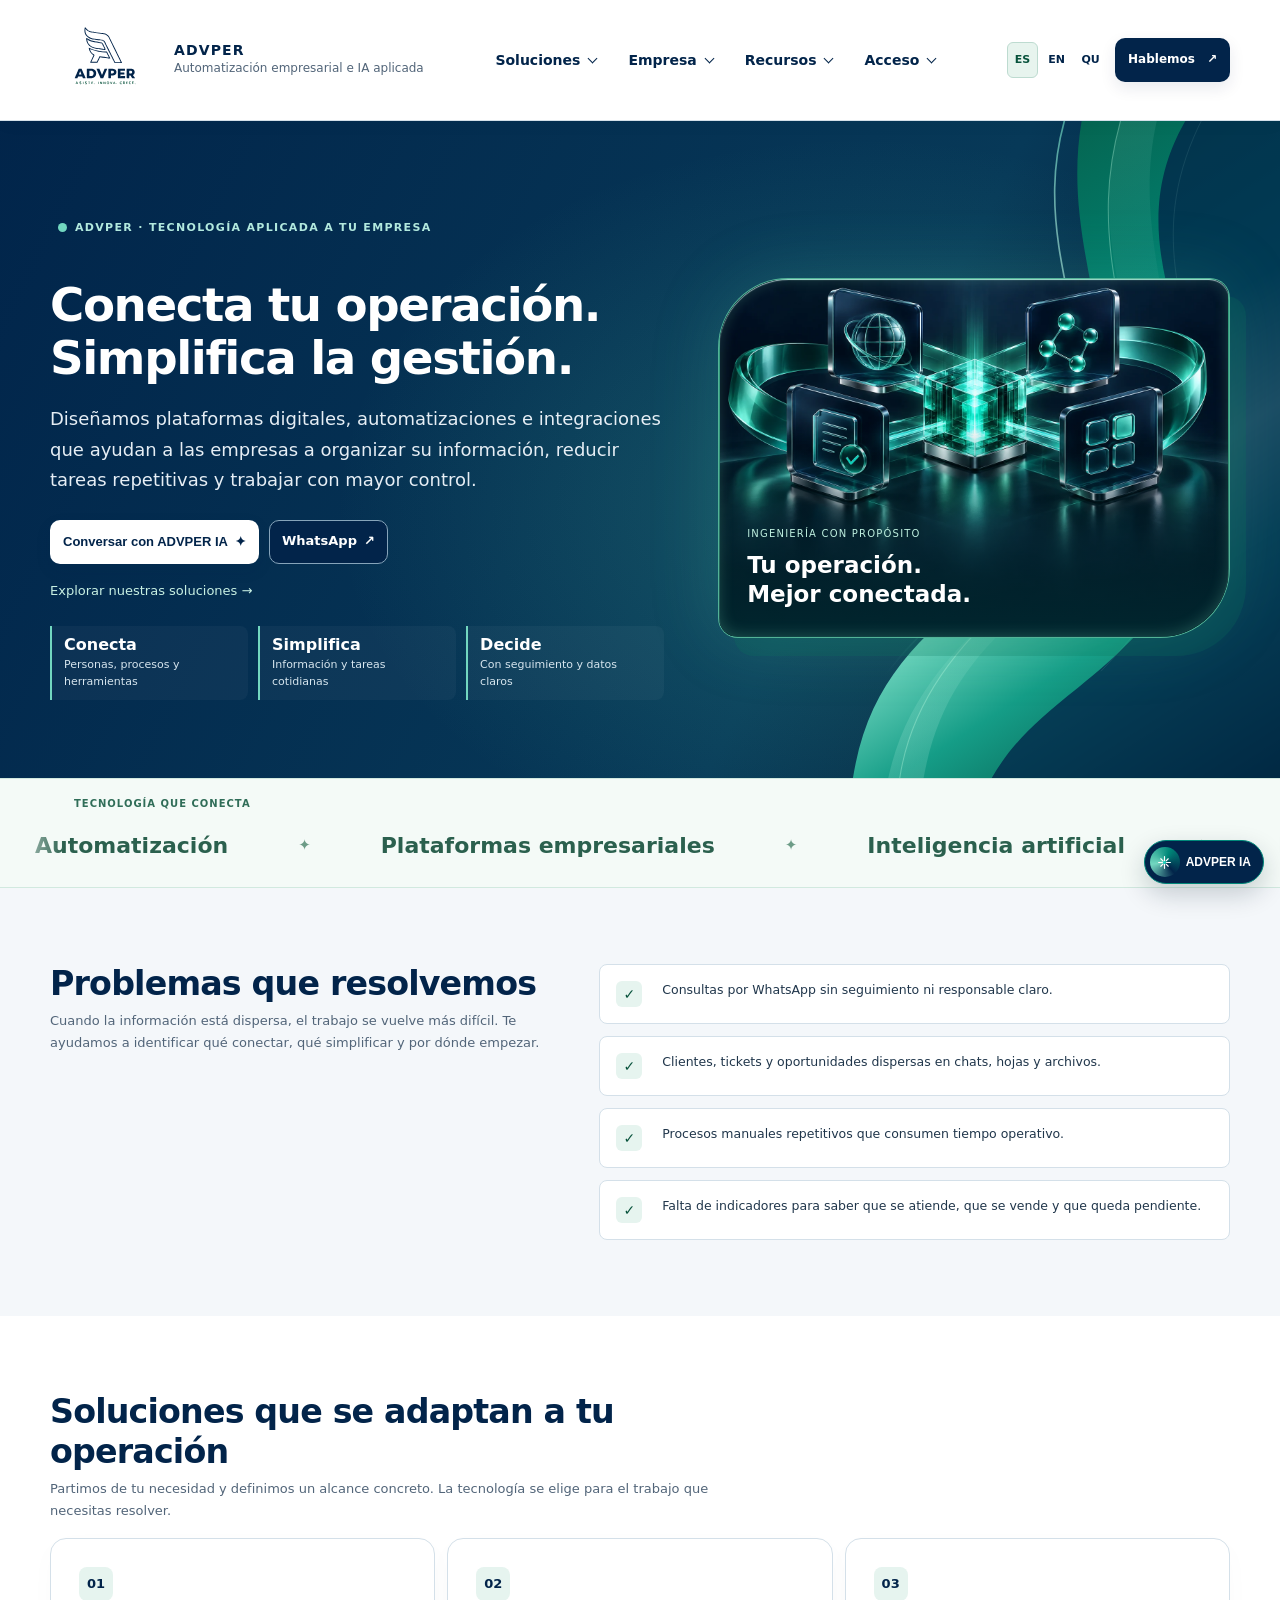
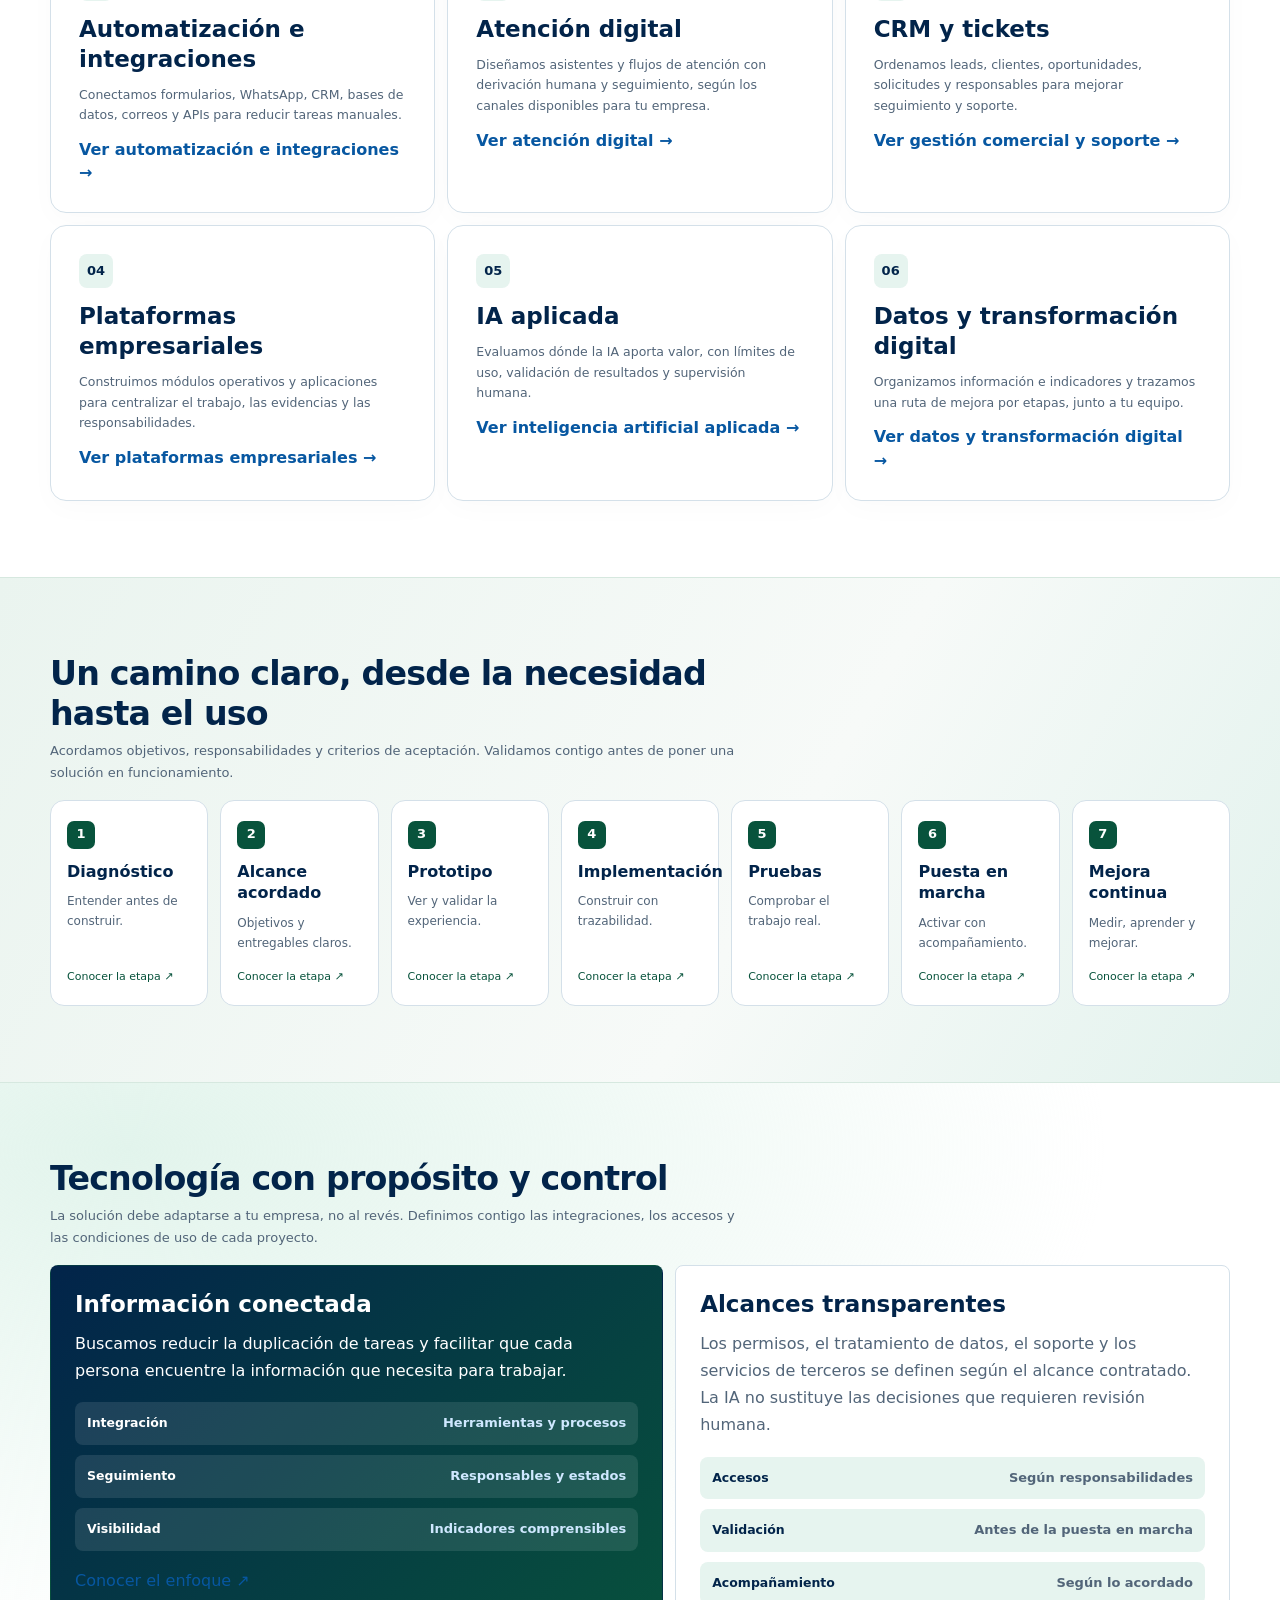
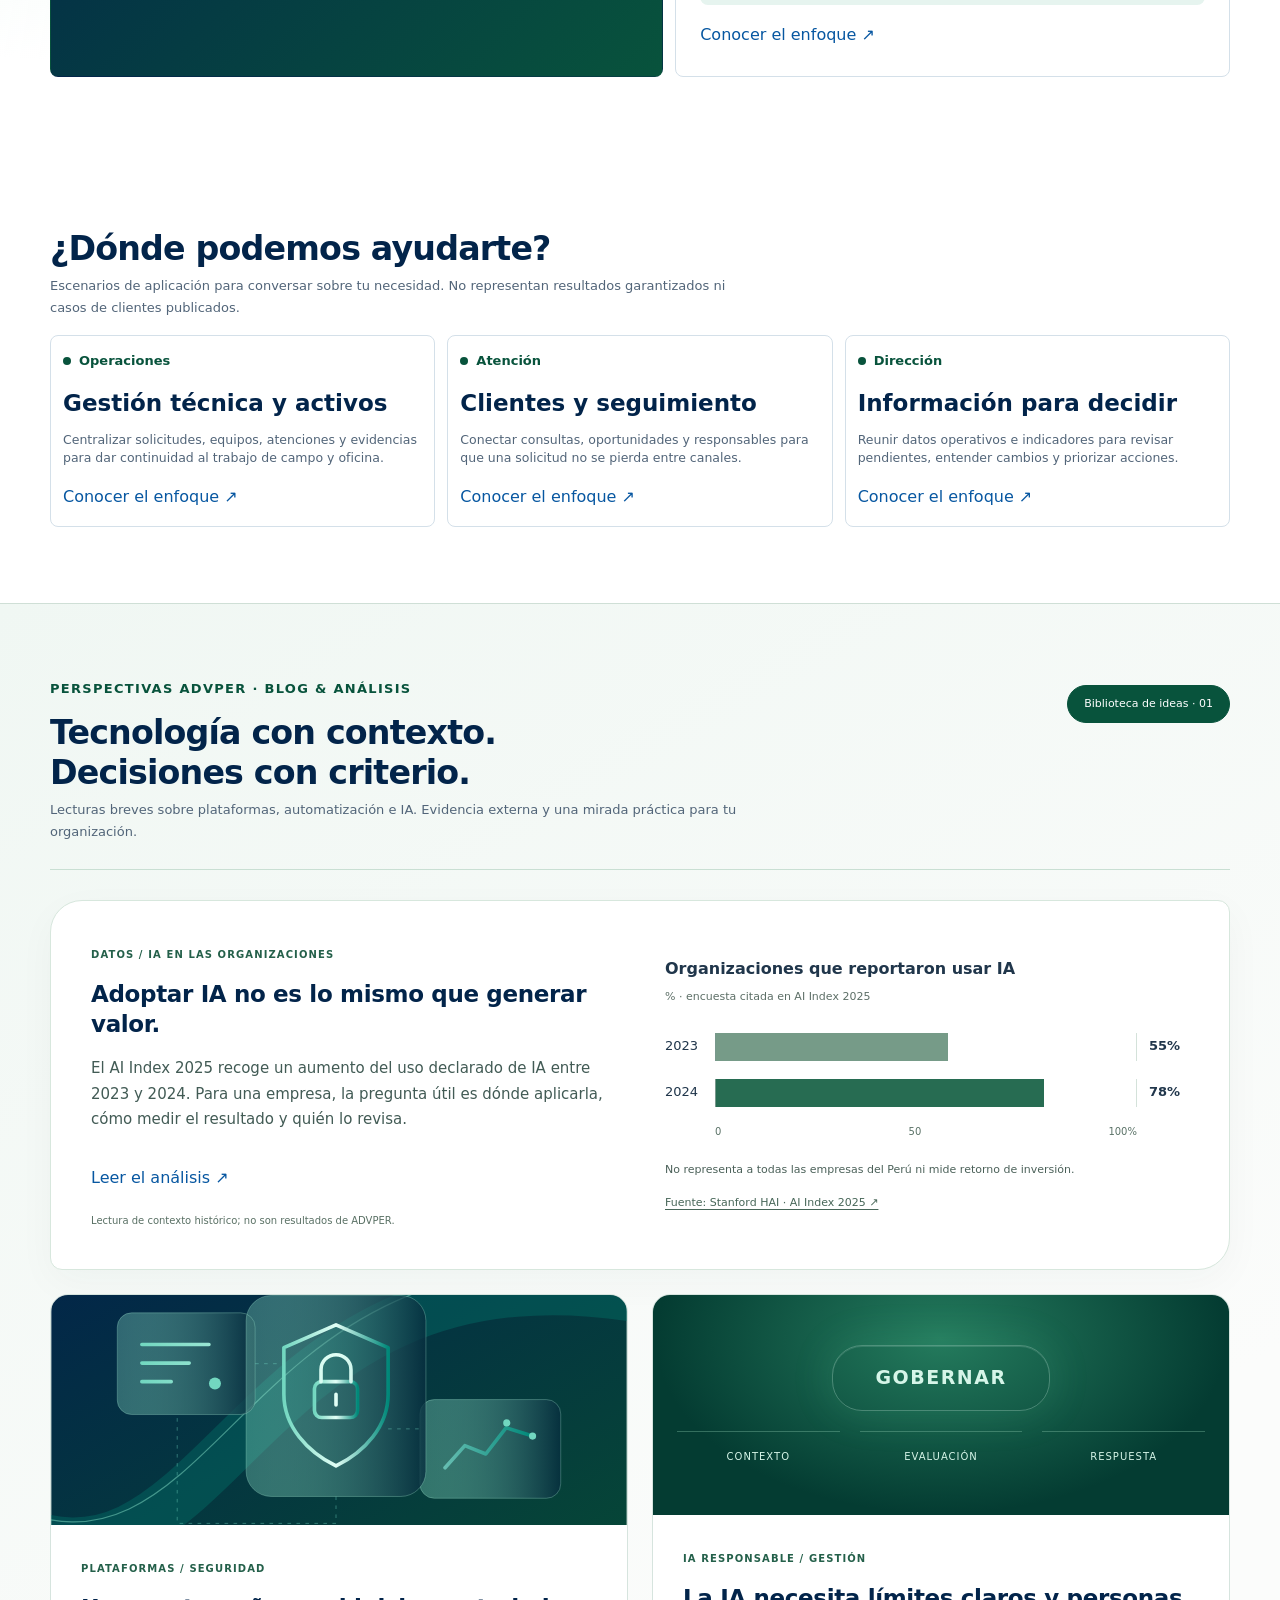
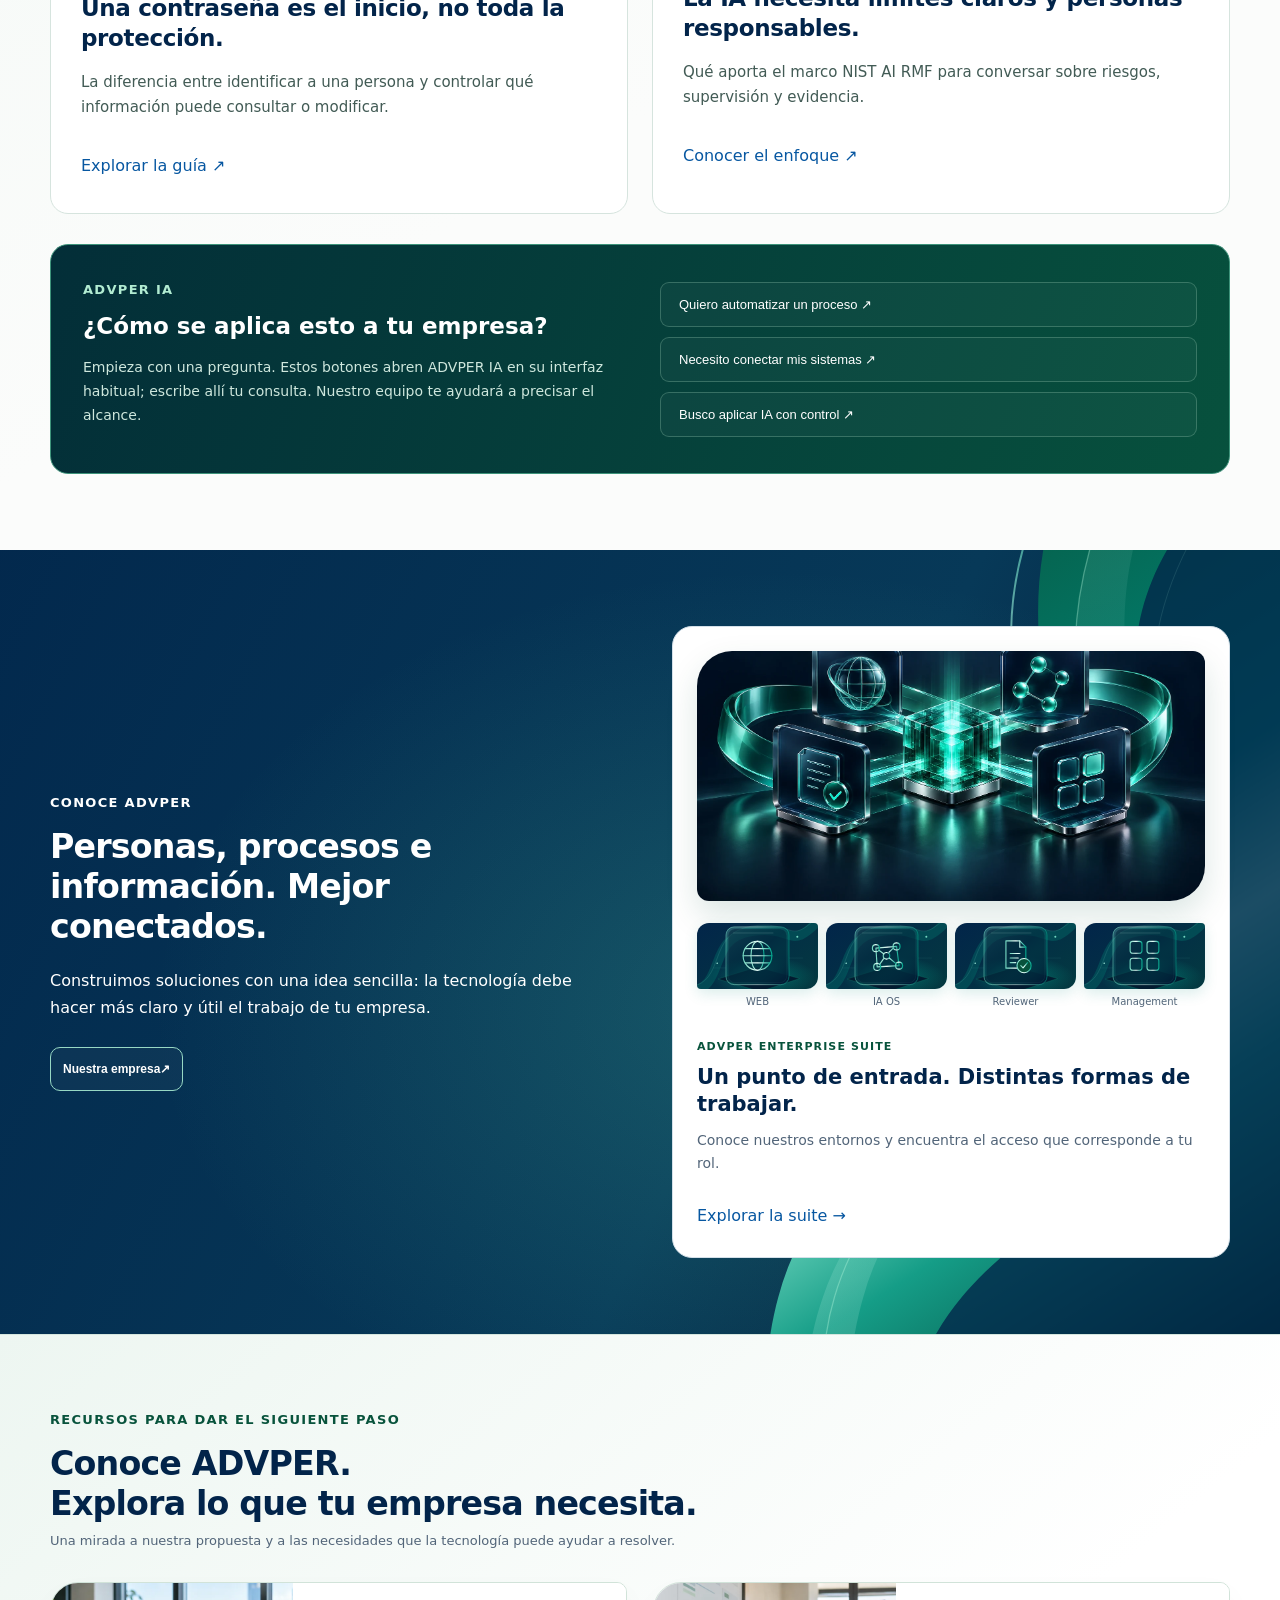
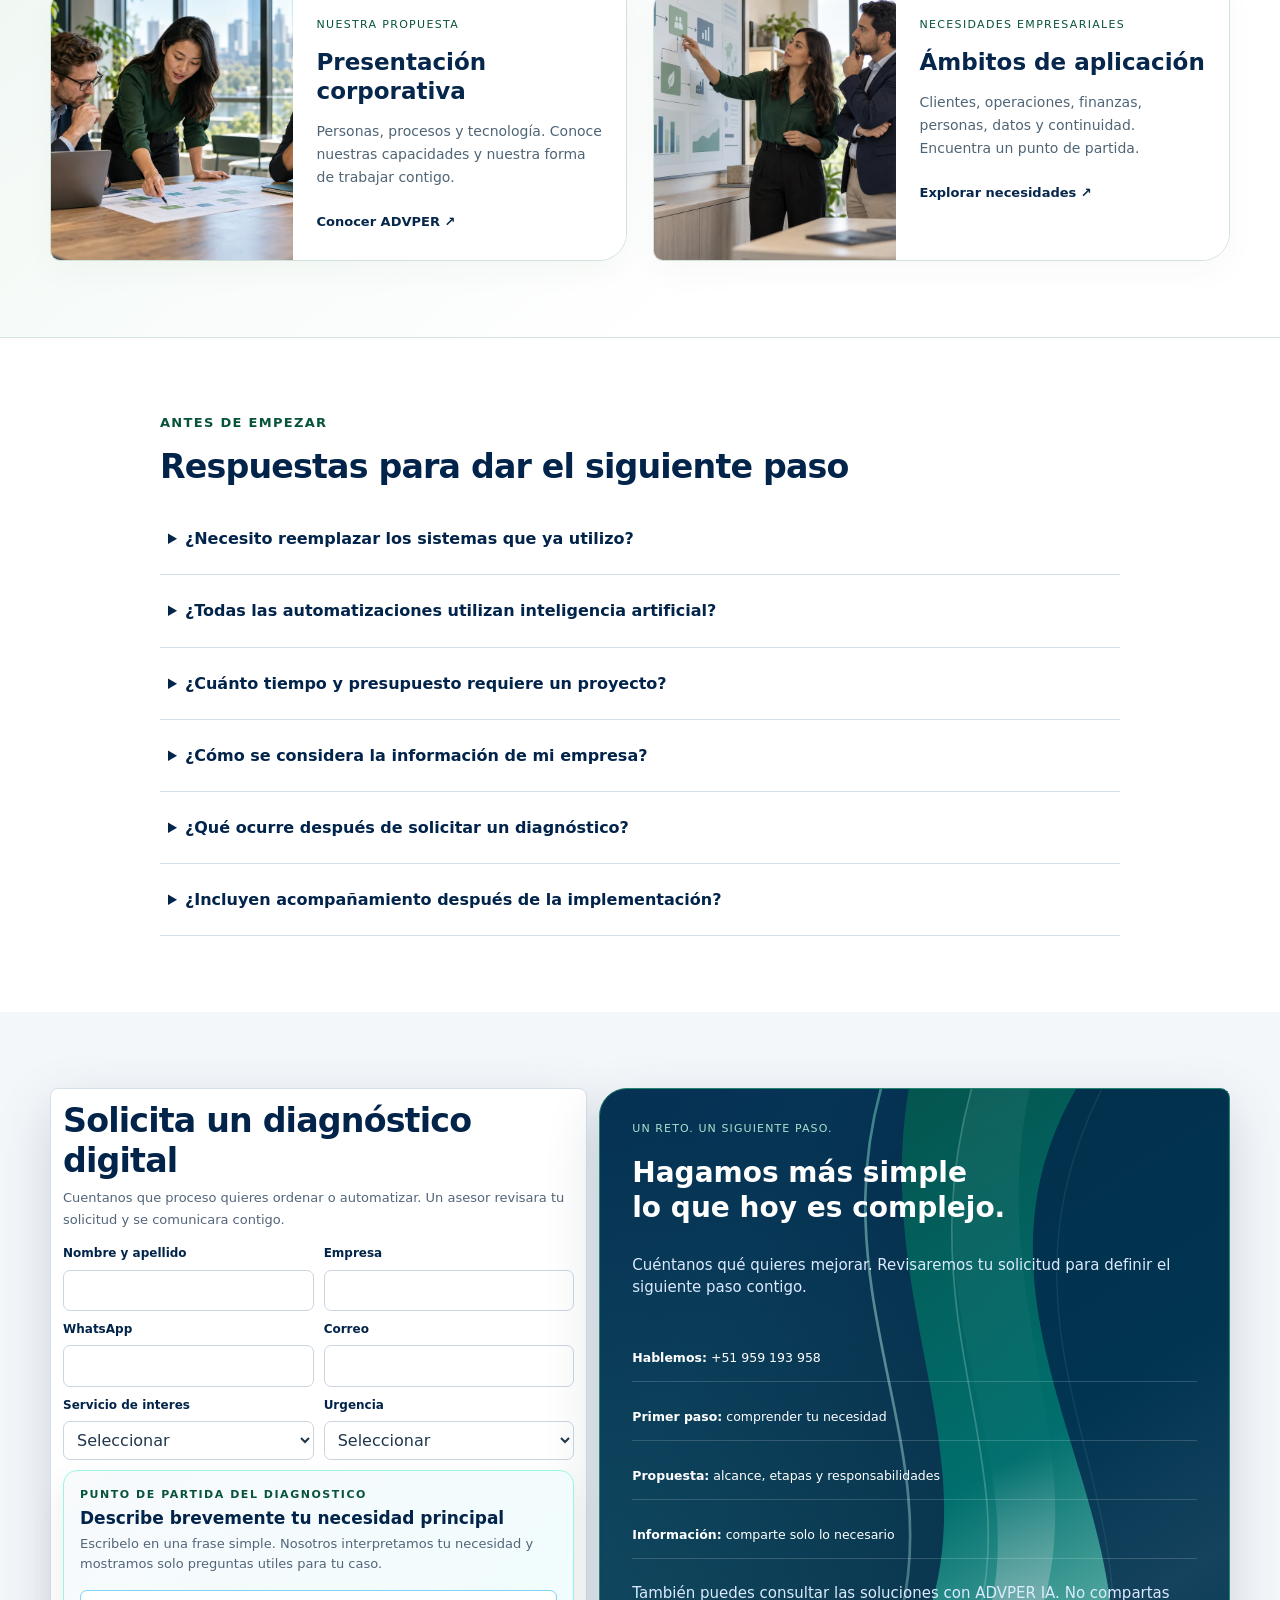
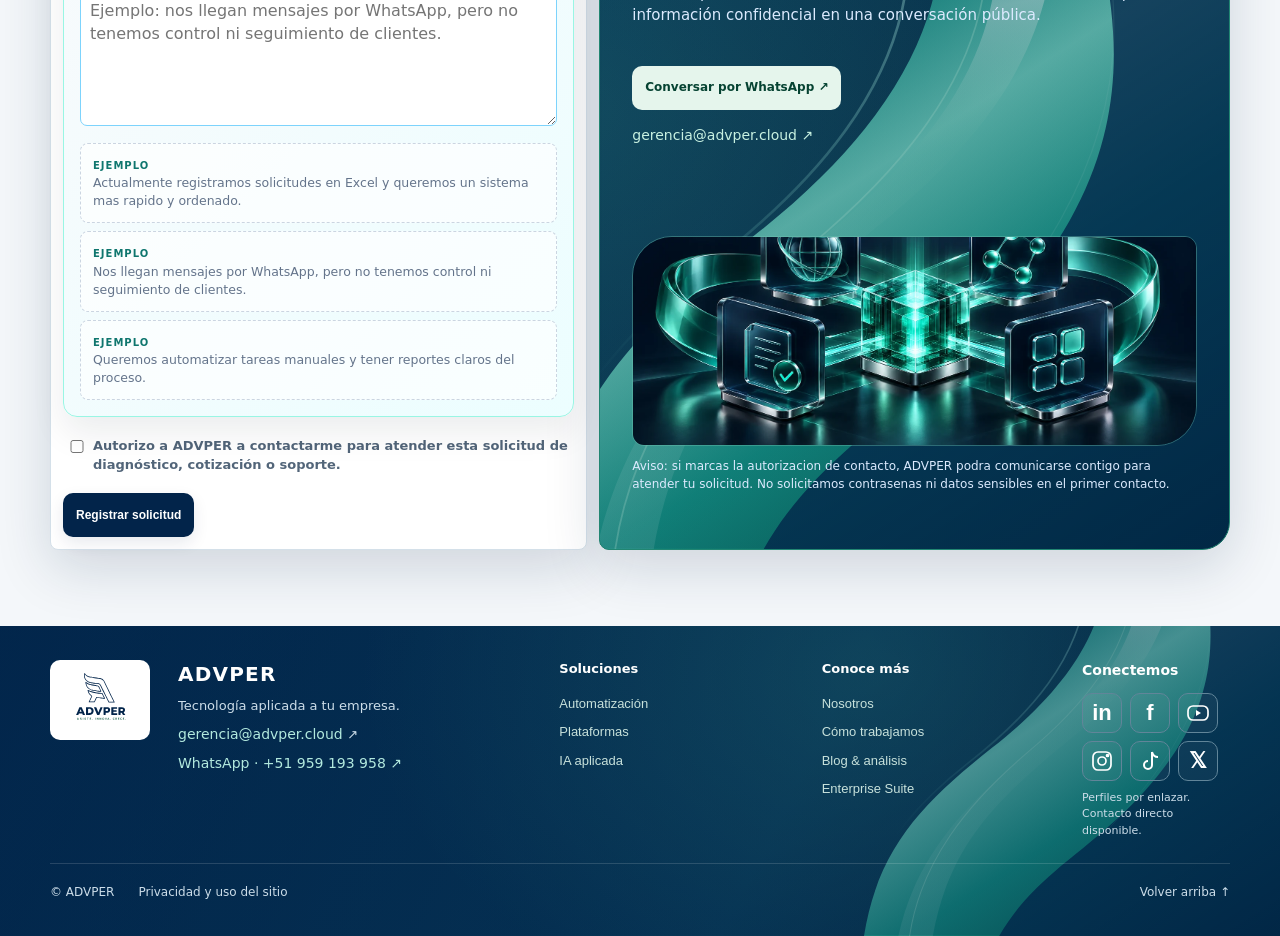
==== commit f5ba3302: "feat: publish ADVPER corporate presentation and application resources" ====
--- a/index.html
+++ b/index.html
@@ -1332,6 +1332,7 @@
   <link rel="stylesheet" href="assets/brand/vector-design.css">
   <link rel="stylesheet" href="assets/brand/editorial-experience.css">
   <link rel="stylesheet" href="assets/brand/premium-refinement.css">
+  <link rel="stylesheet" href="assets/brand/recursos-corporativos.css">
   <link rel="alternate" hreflang="en" href="en.html">
 </head>
 <body>
@@ -1367,8 +1368,8 @@
           <div class="nav-panel compact-panel" id="resourcesMenu" hidden><p class="panel-kicker">Explora y resuelve dudas</p>
             <a class="menu-card" href="#perspectivas"><span class="product-mark">↗</span><span><strong>Perspectivas ADVPER</strong><small>Blog, análisis y evidencia para la gestión.</small></span></a>
             <a class="menu-card" href="#preguntas"><svg class="ui-icon" viewBox="0 0 24 24" fill="none" stroke="currentColor" stroke-width="1.6" stroke-linecap="round" stroke-linejoin="round" aria-hidden="true"><path d="M12 5v16M12 5C8 2 4 3 2 4v15c3-1 6-1 10 2 4-3 7-3 10-2V4c-3-1-6-1-10 1Z"/></svg><span><strong>Preguntas frecuentes</strong><small>Integraciones, plazos, datos y soporte.</small></span></a>
-            <button class="menu-card" type="button" data-upcoming="Presentación corporativa" data-note="Estamos preparando una presentación descargable de las soluciones de ADVPER. Mientras tanto, puedes revisar las soluciones o solicitar información."><svg class="ui-icon" viewBox="0 0 24 24" fill="none" stroke="currentColor" stroke-width="1.6" stroke-linecap="round" stroke-linejoin="round" aria-hidden="true"><rect x="3" y="3" width="7" height="7" rx="2"/><rect x="14" y="3" width="7" height="7" rx="2"/><rect x="3" y="14" width="7" height="7" rx="2"/><rect x="14" y="14" width="7" height="7" rx="2"/></svg><span><strong>Presentación corporativa</strong><small>Una visión de nuestras soluciones.</small><span class="availability soon">Próximamente</span></span></button>
-            <button class="menu-card" type="button" data-upcoming="Casos de aplicación" data-note="Los casos públicos se incorporarán cuando sus contenidos y evidencias cuenten con autorización. Hoy puedes explorar escenarios de uso en esta página."><svg class="ui-icon" viewBox="0 0 24 24" fill="none" stroke="currentColor" stroke-width="1.6" stroke-linecap="round" stroke-linejoin="round" aria-hidden="true"><path d="m12 3 2.5 6.5L21 12l-6.5 2.5L12 21l-2.5-6.5L3 12l6.5-2.5Z"/></svg><span><strong>Casos de aplicación</strong><small>Experiencias y aprendizajes documentados.</small><span class="availability soon">En preparación</span></span></button>
+            <a class="menu-card" href="presentacion.html"><img class="product-image" src="assets/brand/advper-presentacion.webp" width="64" height="52" alt="" loading="lazy"><span><strong>Presentación corporativa</strong><small>Quiénes somos, nuestras capacidades y cómo trabajamos.</small></span></a>
+            <a class="menu-card" href="aplicaciones.html"><img class="product-image" src="assets/brand/advper-aplicaciones.webp" width="64" height="52" alt="" loading="lazy"><span><strong>Ámbitos de aplicación</strong><small>Necesidades empresariales y posibles soluciones.</small></span></a>
           </div>
         </div>
         <div class="nav-group">
@@ -1560,6 +1561,15 @@
       <div class="wrap story-grid">
         <div><div class="section-kicker">Conoce ADVPER</div><h2>Personas, procesos e información. Mejor conectados.</h2><p>Construimos soluciones con una idea sencilla: la tecnología debe hacer más claro y útil el trabajo de tu empresa.</p><button class="btn btn-outline" type="button" data-dialog="aboutDialog">Nuestra empresa <span aria-hidden="true">↗</span></button></div>
         <article class="suite-teaser"><img src="assets/brand/advper-suite-original.webp" width="1536" height="1024" alt="Visual conceptual de ADVPER Enterprise Suite, con sus entornos conectados."><div class="suite-mini-grid" aria-label="Entornos de la suite"><div><img src="assets/brand/advper-product-web.svg" width="480" height="320" loading="lazy" alt=""><span>WEB</span></div><div><img src="assets/brand/advper-product-os.svg" width="480" height="320" loading="lazy" alt=""><span>IA OS</span></div><div><img src="assets/brand/advper-product-reviewer.svg" width="480" height="320" loading="lazy" alt=""><span>Reviewer</span></div><div><img src="assets/brand/advper-product-management.svg" width="480" height="320" loading="lazy" alt=""><span>Management</span></div></div><div><span class="panel-kicker">ADVPER Enterprise Suite</span><h3>Un punto de entrada. Distintas formas de trabajar.</h3><p>Conoce nuestros entornos y encuentra el acceso que corresponde a tu rol.</p><button class="detail-link" type="button" data-dialog="suiteDialog">Explorar la suite <span aria-hidden="true">→</span></button></div></article>
+      </div>
+    </section>
+    <section class="resource-entry-section" id="recursos-corporativos">
+      <div class="wrap">
+        <div class="section-head"><div class="section-kicker">Recursos para dar el siguiente paso</div><h2>Conoce ADVPER.<br>Explora lo que tu empresa necesita.</h2><p>Una mirada a nuestra propuesta y a las necesidades que la tecnología puede ayudar a resolver.</p></div>
+        <div class="resource-entry-grid">
+          <a class="resource-entry" href="presentacion.html"><img src="assets/brand/advper-presentacion.webp" width="1100" height="733" loading="lazy" alt="Escena conceptual de colaboración empresarial generada para ADVPER."><div><small>Nuestra propuesta</small><h3>Presentación corporativa</h3><p>Personas, procesos y tecnología. Conoce nuestras capacidades y nuestra forma de trabajar contigo.</p><span class="resource-read">Conocer ADVPER ↗</span></div></a>
+          <a class="resource-entry" href="aplicaciones.html"><img src="assets/brand/advper-aplicaciones.webp" width="1200" height="800" loading="lazy" alt="Escena conceptual de análisis de procesos generada para ADVPER."><div><small>Necesidades empresariales</small><h3>Ámbitos de aplicación</h3><p>Clientes, operaciones, finanzas, personas, datos y continuidad. Encuentra un punto de partida.</p><span class="resource-read">Explorar necesidades ↗</span></div></a>
+        </div>
       </div>
     </section>
     <section id="preguntas">
--- a/assets/brand/recursos-corporativos.css
+++ b/assets/brand/recursos-corporativos.css
@@ -0,0 +1,32 @@
+/* ADVPER resources: local review edition. No styles target the shared assistant. */
+html.resource-document{scrollbar-width:none}html.resource-document::-webkit-scrollbar{display:none}
+.resource-entry-section{background:linear-gradient(140deg,#edf6f1,#fff 70%);border-block:1px solid #d5e6de}
+.resource-entry-grid{display:grid;grid-template-columns:1fr 1fr;gap:26px;margin-top:30px}
+.resource-entry{display:grid;grid-template-columns:42% 1fr;border:1px solid #d1e3d9;border-radius:28px 10px;overflow:hidden;background:#fff;box-shadow:0 12px 30px #053b2b08;color:#06274b;transition:background 200ms,color 200ms,transform 200ms,box-shadow 200ms;text-decoration:none}
+.resource-entry>img{width:100%;height:100%;min-height:245px;object-fit:cover;transition:transform 400ms}
+.resource-entry>div{padding:28px 24px;position:relative;background:inherit}
+.resource-entry small{font-size:11px;letter-spacing:.12em;text-transform:uppercase;color:#08533c}
+.resource-entry h3{font-size:23px;line-height:1.25;margin:14px 0}.resource-entry p{font-size:14px;line-height:1.65;color:#4f6576;margin:0 0 20px}
+.resource-entry .resource-read{font-size:13px;font-weight:700}.resource-entry:is(:hover,:focus-visible){background:#08533c;color:#fff;transform:translateY(-4px);box-shadow:0 16px 40px #08533c22}.resource-entry:is(:hover,:focus-visible) :is(h3,p,small){color:#fff}.resource-entry:is(:hover,:focus-visible)>img{transform:scale(1.035)}
+.resource-page{--r-navy:#06274b;--r-green:#08533c;--r-mint:#83dcc3;--r-ink:#233d50;--r-muted:#516a7a;--r-line:#cfe2d8;margin:0;background:#f6f9f8;color:var(--r-ink);font:16px/1.7 'Segoe UI',Arial,sans-serif}
+.resource-page *{box-sizing:border-box}.resource-page [hidden]{display:none!important}.resource-page a{color:inherit}.resource-page img{display:block;max-width:100%}.resource-page button{font:inherit}.resource-page :focus-visible{outline:3px solid #087960;outline-offset:5px}.resource-page h1,.resource-page h2,.resource-page h3{color:var(--r-navy);line-height:1.2;letter-spacing:-.025em}.resource-page h1{font-size:clamp(32px,3.6vw,49px);margin:18px 0 22px;max-width:680px}.resource-page h2{font-size:clamp(26px,2.6vw,35px);margin:12px 0 18px}.resource-page h3{font-size:21px;margin:0 0 12px}.resource-page p{margin:0 0 20px}.resource-page .r-wrap{width:min(1180px,calc(100% - 64px));margin-inline:auto}
+.r-skip{position:fixed;left:16px;top:-100px;background:#fff;color:#06274b;padding:12px;z-index:100}.r-skip:focus{top:12px}
+.r-header{background:#fff;border-bottom:1px solid var(--r-line)}.r-header-inner{display:flex;align-items:center;justify-content:space-between;gap:24px;min-height:102px}.r-brand{display:flex;align-items:center;gap:20px;text-decoration:none}.r-brand img{width:83px;height:80px;object-fit:contain}.r-brand strong{font-size:17px;letter-spacing:.06em;color:var(--r-navy)}.r-brand small{display:block;font-size:12px;color:var(--r-muted);letter-spacing:0}
+.r-header nav{display:flex;align-items:center;gap:6px;flex-wrap:wrap}.r-header nav a{padding:10px 14px;font-size:13px;text-decoration:none;border:1px solid transparent;border-radius:10px}.r-header nav a:is(:hover,[aria-current]){color:var(--r-green);background:#edf7f1;border-color:#c5e0d2}.r-header nav .r-home{border-color:var(--r-line)}
+.r-hero{background:#06274b url('advper-hero-curves.svg') right center/cover no-repeat;position:relative;overflow:hidden;color:#fff}.r-hero::before{content:'';position:absolute;inset:0;background:radial-gradient(ellipse at 66% 42%,#52d9b22b,transparent 55%);pointer-events:none}.r-hero-inner{position:relative;display:grid;grid-template-columns:1fr 1fr;gap:54px;align-items:center;padding-block:66px}.r-eyebrow{font-size:11px;line-height:1.4;font-weight:700;letter-spacing:.15em;text-transform:uppercase;color:var(--r-green)}.r-hero .r-eyebrow{color:#9fe4d1}.r-hero h1{color:#fff}.r-hero p{font-size:17px;color:#e1eeef;max-width:600px}.r-hero figure{margin:0;min-width:0}.r-visual{overflow:hidden;border:1px solid #7bd6bc90;border-radius:52px 16px 52px 16px;box-shadow:14px 18px 0 #23a58324,0 0 60px #52d7ad20;transition:transform 350ms,box-shadow 350ms}.r-visual img{width:100%;aspect-ratio:1.4;object-fit:cover;transition:transform 500ms}.r-visual:hover{transform:translateY(-4px);box-shadow:14px 22px 0 #23a58333,0 0 60px #52d7ad35}.r-visual:hover img{transform:scale(1.035)}.r-hero figcaption{font-size:10px;text-align:right;color:#b6d9cf;margin:14px 0 0}
+.r-button{display:inline-flex;align-items:center;justify-content:center;gap:14px;text-decoration:none;background:var(--r-green);color:#fff!important;border:1px solid var(--r-green);border-radius:10px;padding:12px 18px;font-weight:650;font-size:14px;transition:background 180ms,transform 180ms}.r-button:hover{background:#063e2d;transform:translateY(-2px)}.r-hero .r-button,.r-band .r-button{background:#e7f5ed;color:#073a2c!important;border-color:#d2eee0}.r-hero .r-button:hover,.r-band .r-button:hover{background:#fff}.r-hero :focus-visible,.r-band :focus-visible,.r-footer :focus-visible{outline-color:#91e1c8}
+.r-visual img{height:auto}
+.r-section{padding-block:70px}.r-section-header{max-width:790px;margin-bottom:32px}.r-section-header p{color:var(--r-muted)}.r-section.r-white{background:#fff}.r-intro{font-size:18px;max-width:920px;color:var(--r-muted)}
+.r-pillars{display:grid;grid-template-columns:repeat(3,1fr);gap:20px;margin-top:32px}.r-pillar{border:1px solid var(--r-line);background:#fff;border-radius:24px 8px;padding:28px;transition:background 200ms,color 200ms,transform 200ms}.r-pillar>span{font-size:38px;line-height:1;display:block;font-weight:700;color:var(--r-green);margin-bottom:22px}.r-pillar p{color:var(--r-muted);font-size:15px;margin:0}.r-pillar:hover{background:var(--r-green);color:#fff;transform:translateY(-4px)}.r-pillar:hover :is(h3,p,span){color:#fff}
+.r-capabilities{display:grid;grid-template-columns:repeat(5,1fr);gap:16px}.r-capability{border-top:2px solid #148260;padding:22px 0}.r-capability svg{width:30px;height:30px;color:var(--r-green);margin-bottom:16px}.r-capability h3{font-size:18px;min-height:44px}.r-capability p{font-size:14px;color:var(--r-muted);margin:0}.r-text-link{color:var(--r-green)!important;text-decoration:none;font-size:14px;font-weight:650;display:inline-block;margin-top:26px}.r-text-link:hover{text-decoration:underline;text-underline-offset:5px}
+.r-workflow{display:grid;grid-template-columns:repeat(3,1fr);gap:16px;counter-reset:stages}.r-workflow article{background:#fff;border:1px solid var(--r-line);border-radius:18px 7px;padding:24px}.r-workflow article::before{counter-increment:stages;content:'0' counter(stages);display:block;color:var(--r-green);font-weight:700;font-size:13px;letter-spacing:.1em;margin-bottom:12px}.r-workflow h3{font-size:18px}.r-workflow p{font-size:14px;color:var(--r-muted);margin:0}
+.r-band{background:#06274b url('advper-hero-curves.svg') right center/cover no-repeat;color:#fff;border-block:1px solid #17876d}.r-band-inner{display:flex;align-items:center;justify-content:space-between;gap:32px;padding-block:40px}.r-band h2{color:#fff;font-size:clamp(24px,2.5vw,32px);margin:0 0 10px}.r-band p{color:#cee9df;margin:0}.r-band .r-button{flex-shrink:0}
+.r-needs{display:grid;grid-template-columns:repeat(3,1fr);gap:18px}.r-need{appearance:none;text-align:left;cursor:pointer;padding:25px;border:1px solid var(--r-line);border-radius:24px 9px;background:#fff;color:var(--r-navy);transition:background 200ms,color 200ms,transform 200ms,box-shadow 200ms}.r-need .r-card-top{display:flex;align-items:center;justify-content:space-between;margin-bottom:22px;color:var(--r-green)}.r-card-top svg{width:30px;height:30px}.r-card-top span{font-size:12px}.r-need strong{display:block;font-size:21px;line-height:1.3;letter-spacing:-.02em;margin-bottom:12px}.r-need small{display:block;font-size:14px;line-height:1.7;color:var(--r-muted)}.r-need .r-read{margin-top:20px;color:var(--r-green);font-size:12px;font-weight:650}.r-need:is(:hover,:focus-visible,[aria-expanded=true]){background:var(--r-green);color:#fff;border-color:var(--r-green);transform:translateY(-3px);box-shadow:0 12px 32px #08533c20}.r-need:is(:hover,:focus-visible,[aria-expanded=true]) :is(small,.r-card-top,.r-read){color:#fff}
+.r-detail{margin-top:28px;padding:32px;border:1px solid #afd4c3;border-top:4px solid var(--r-green);border-radius:20px 8px;background:linear-gradient(140deg,#fff,#eff8f3);scroll-margin-top:24px}.r-detail-head{display:flex;justify-content:space-between;gap:22px;align-items:flex-start}.r-detail h3{font-size:27px;margin-top:10px}.r-close{padding:7px 12px;border:1px solid #b8d1c4;border-radius:8px;background:#fff;color:var(--r-green);cursor:pointer;font-size:12px!important}.r-close:hover{background:var(--r-green);color:#fff}.r-detail-columns{display:grid;grid-template-columns:1fr 1fr;gap:35px;margin-top:28px}.r-detail-columns>div{border-top:1px solid #bfdacf;padding-top:18px}.r-detail-columns h4{font-size:15px;color:var(--r-navy);margin:0 0 12px}.r-detail ul{padding-left:19px;margin:0;font-size:14px;line-height:1.8}.r-detail li+li{margin-top:8px}.r-detail-note{font-size:12px;color:var(--r-muted);margin:25px 0 0!important}.r-evidence{font-size:11px!important;margin:22px 0 0!important;color:#617568!important}.r-evidence a{text-underline-offset:3px}
+.r-principles{display:grid;grid-template-columns:repeat(3,1fr);gap:28px}.r-principles article{border-top:2px solid #218b6e;padding-top:20px}.r-principles h3{font-size:19px}.r-principles p{font-size:15px;color:var(--r-muted);margin:0}
+.r-footer{background:#042346;color:#e3eeed;padding:42px 0 26px}.r-footer-grid{display:grid;grid-template-columns:1.2fr 1fr 1fr;gap:36px}.r-footer strong{color:#fff;font-size:15px}.r-footer p{color:#c2d8d6;font-size:13px;margin-top:8px}.r-footer a{display:block;font-size:13px;color:#c7e3db;margin-top:9px;text-decoration:none}.r-footer a:hover{color:#fff;text-decoration:underline;text-underline-offset:4px}.r-footer-bottom{border-top:1px solid #52767766;margin-top:30px;padding-top:20px;display:flex;gap:24px;justify-content:space-between;font-size:12px;color:#b8d1cd}.r-footer-bottom a{margin:0;font-size:12px}
+@media(min-width:1600px){.r-hero-inner{padding-block:85px}}
+@media(max-width:1050px){.r-brand small{display:none}.r-hero-inner{gap:30px}.r-capabilities{grid-template-columns:repeat(3,1fr)}.resource-entry-grid{gap:18px}.resource-entry{grid-template-columns:1fr}.resource-entry>img{height:200px;min-height:0}.r-needs{grid-template-columns:repeat(2,1fr)}}
+@media(max-width:700px){.resource-page .r-wrap{width:calc(100% - 36px)}.r-header-inner{flex-direction:column;gap:4px;padding-block:10px;align-items:flex-start}.r-brand img{width:55px;height:52px}.r-brand{gap:12px}.r-header nav{width:100%;gap:3px}.r-header nav a{padding:8px;font-size:11px}.r-hero-inner{grid-template-columns:1fr;padding-block:36px;gap:28px}.r-hero p{font-size:16px}.r-hero figure{max-width:520px;width:100%}.r-visual img{aspect-ratio:1.6}.r-hero h1{font-size:35px}.r-section{padding-block:44px}.r-pillars,.r-principles{grid-template-columns:1fr}.r-pillar{padding:22px}.r-capabilities{grid-template-columns:repeat(2,1fr)}.r-workflow{grid-template-columns:1fr 1fr}.r-band-inner{flex-direction:column;align-items:flex-start;gap:22px;padding-block:32px}.r-footer-grid{grid-template-columns:1fr 1fr;gap:22px}.r-footer-grid>div:first-child{grid-column:1/-1}.r-detail{padding:23px}.r-detail h3{font-size:23px}.r-detail-columns{grid-template-columns:1fr;gap:22px}.r-detail-head{gap:12px}.r-footer-bottom{flex-direction:column;gap:8px}.resource-entry-grid{grid-template-columns:1fr}.resource-entry>img{height:245px}}
+@media(max-width:420px){.r-needs,.r-workflow,.r-capabilities{grid-template-columns:1fr}.r-hero h1{font-size:32px}.r-capability h3{min-height:0}.r-need{padding:22px}.r-footer-grid{grid-template-columns:1fr}.r-detail-head{flex-wrap:wrap}.r-header nav .r-home{margin-left:0}.r-header nav{justify-content:space-between}}
+@media(prefers-reduced-motion:reduce){.resource-page *, .resource-entry, .resource-entry>img{transition:none!important;scroll-behavior:auto!important;animation:none!important}}
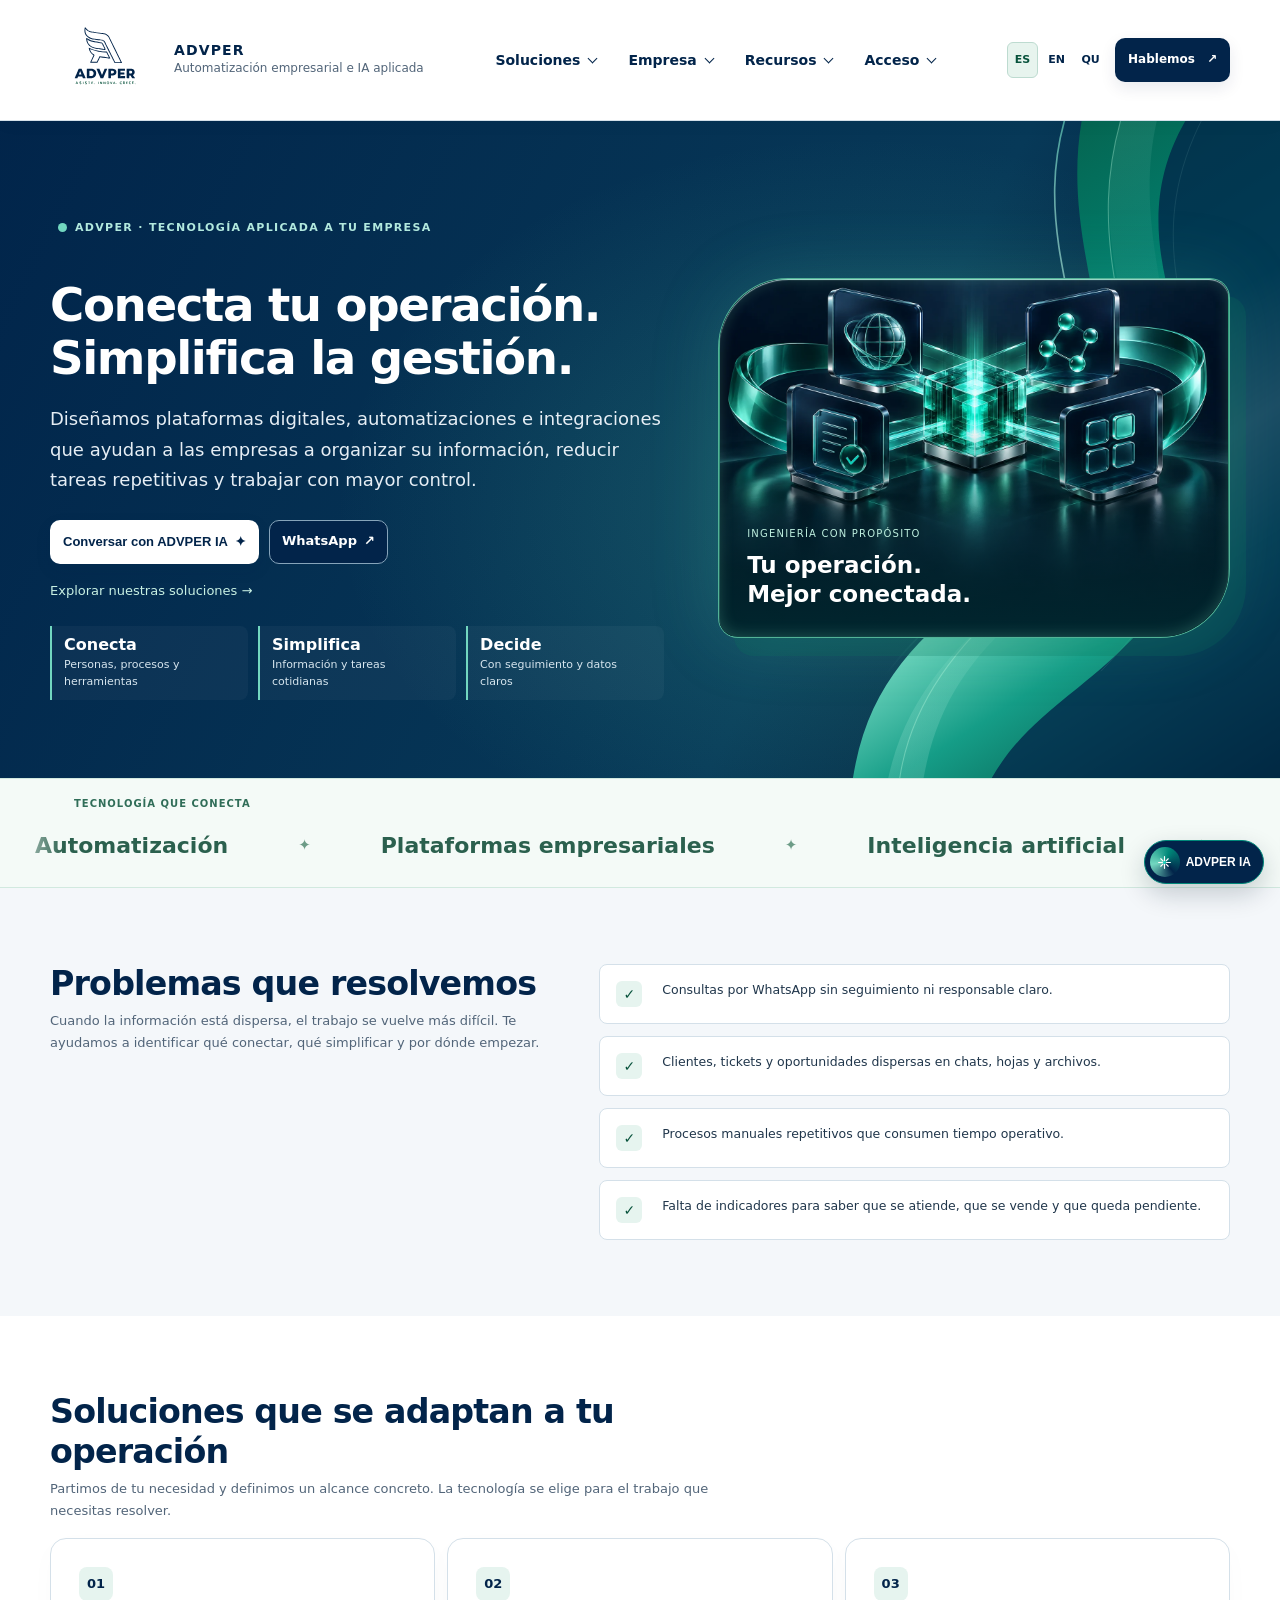
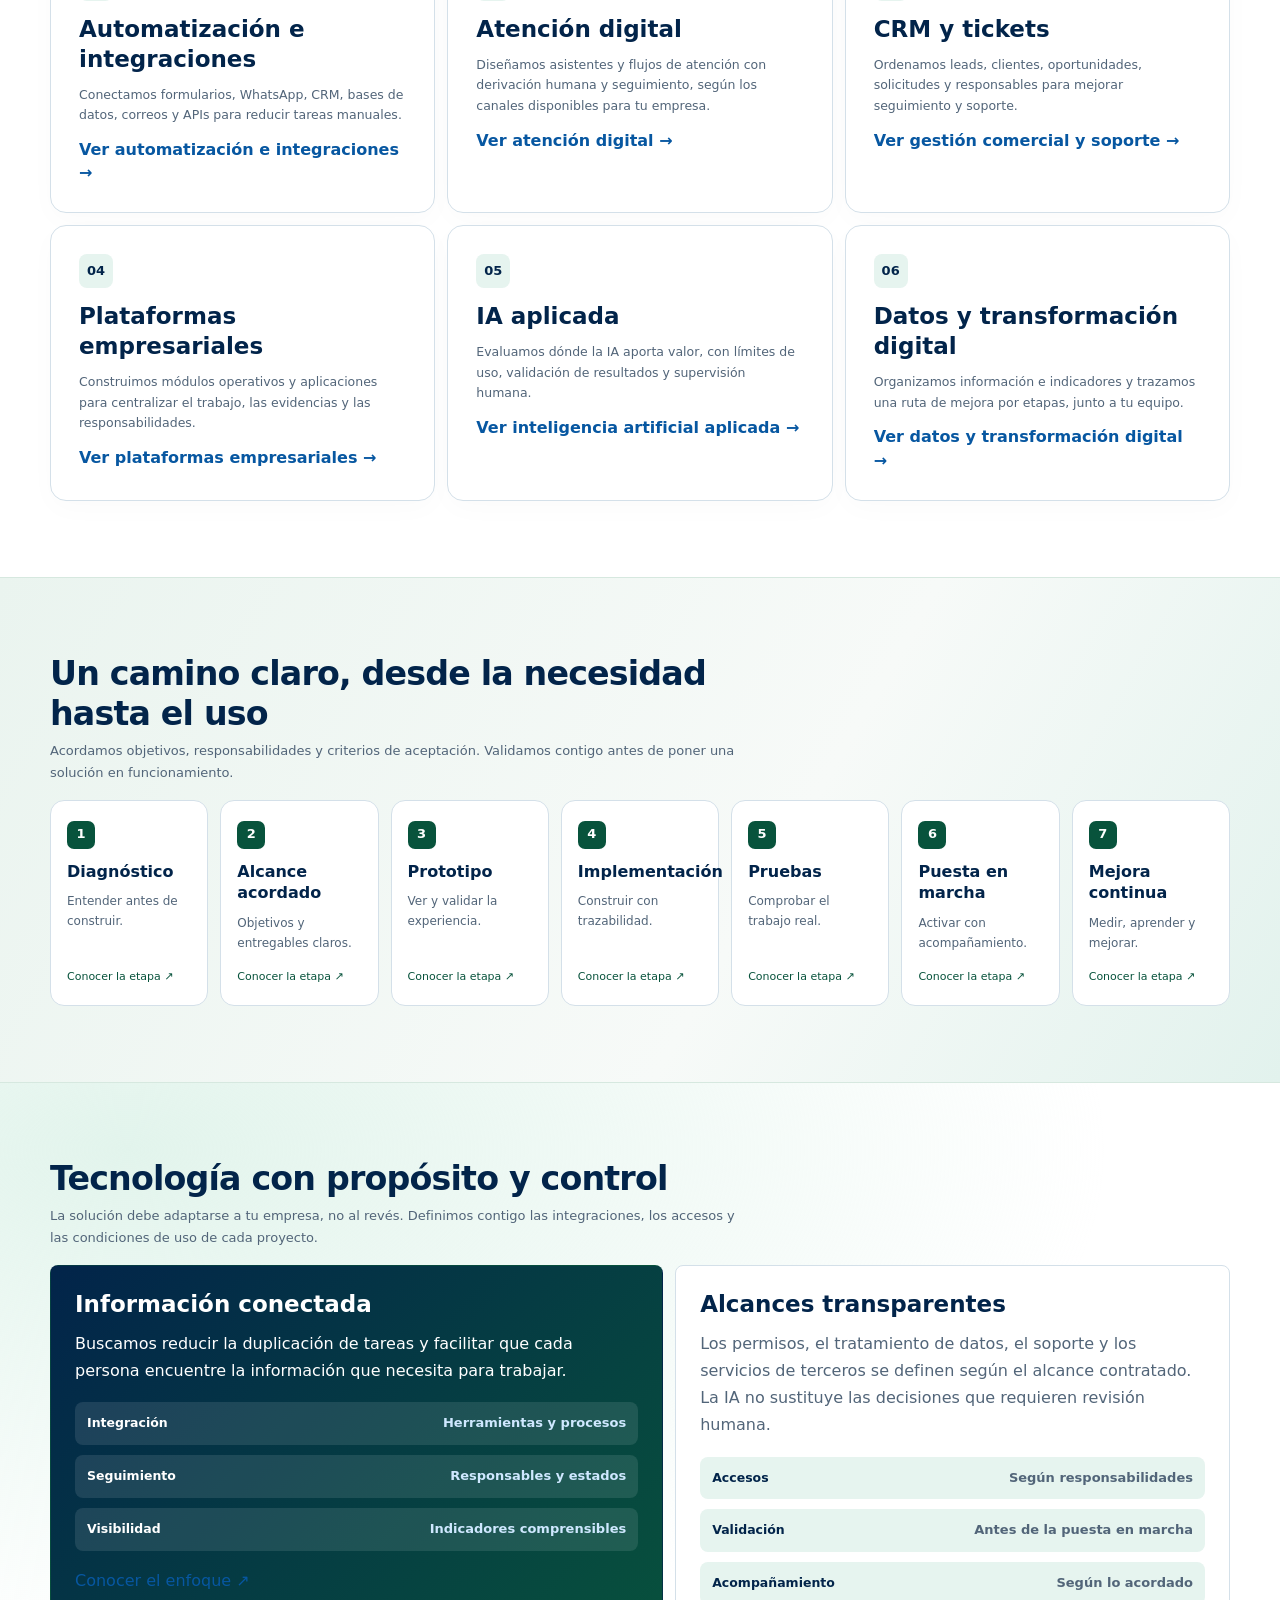
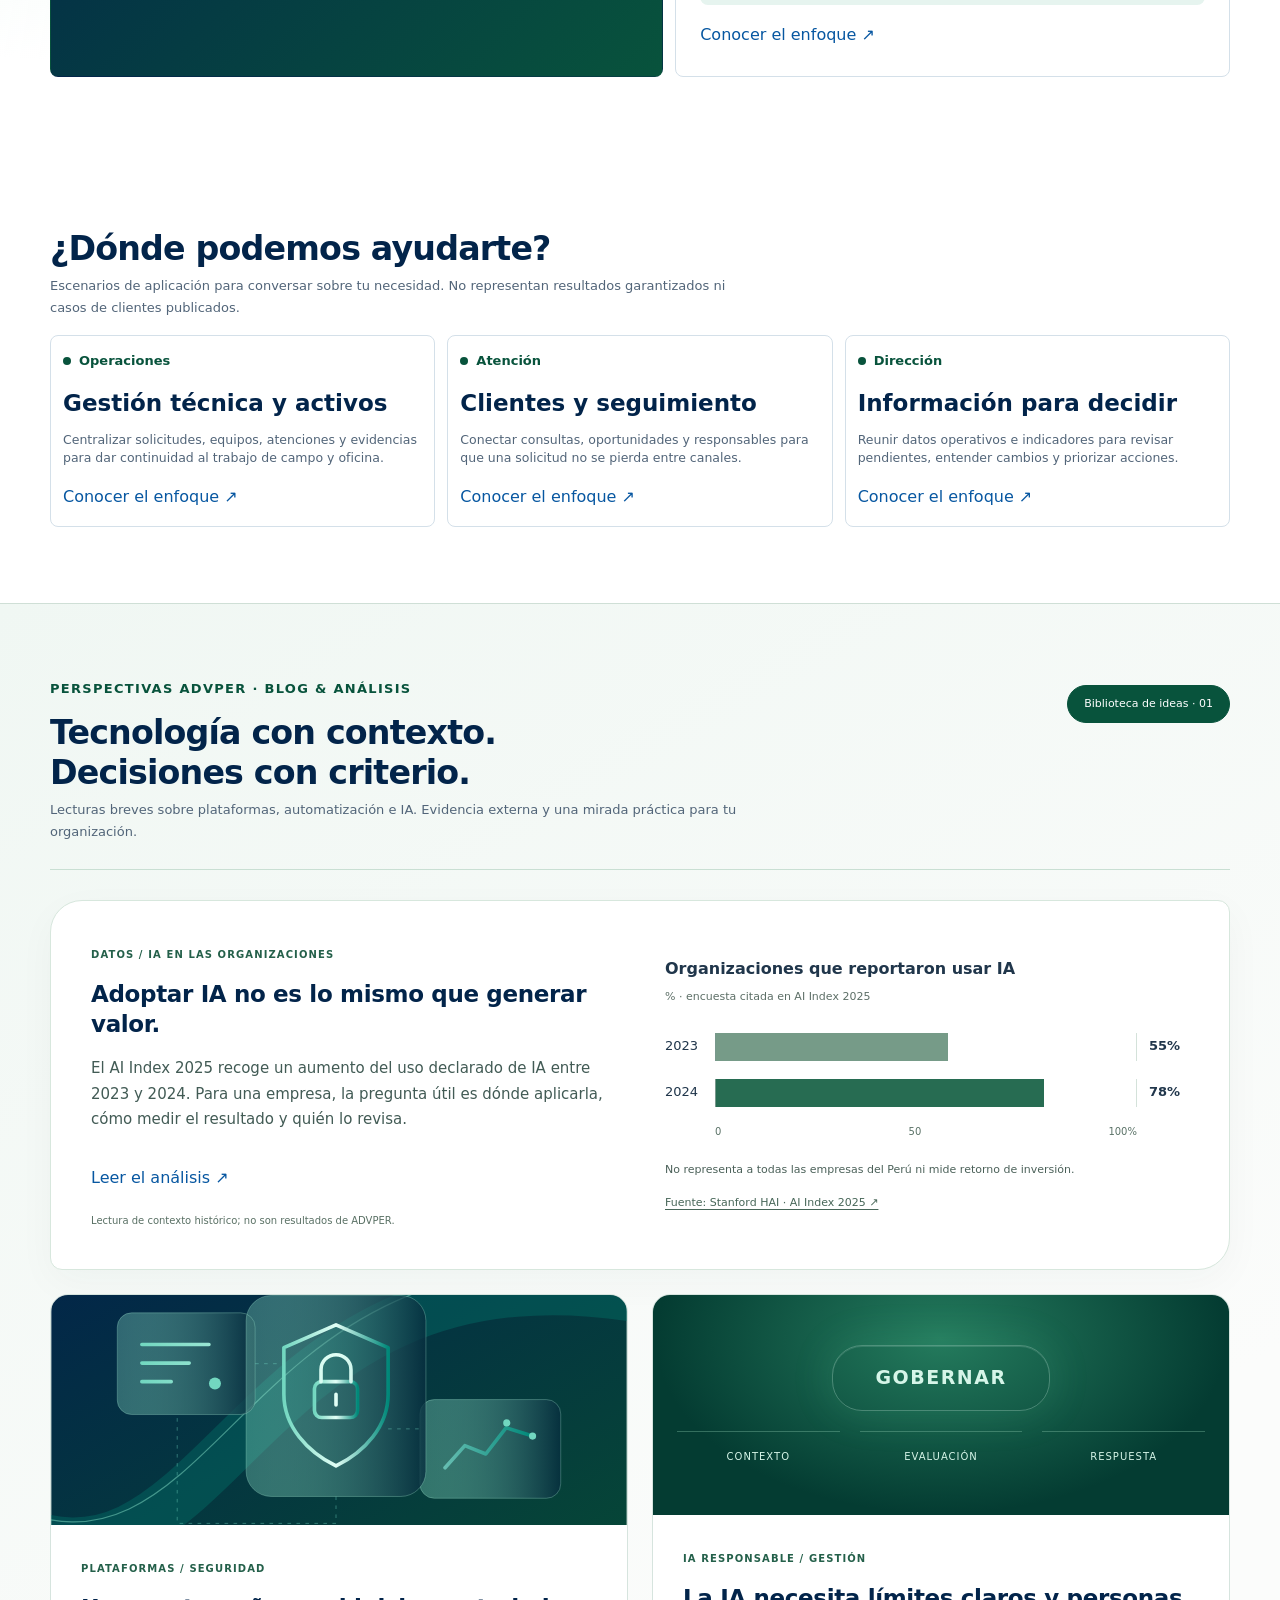
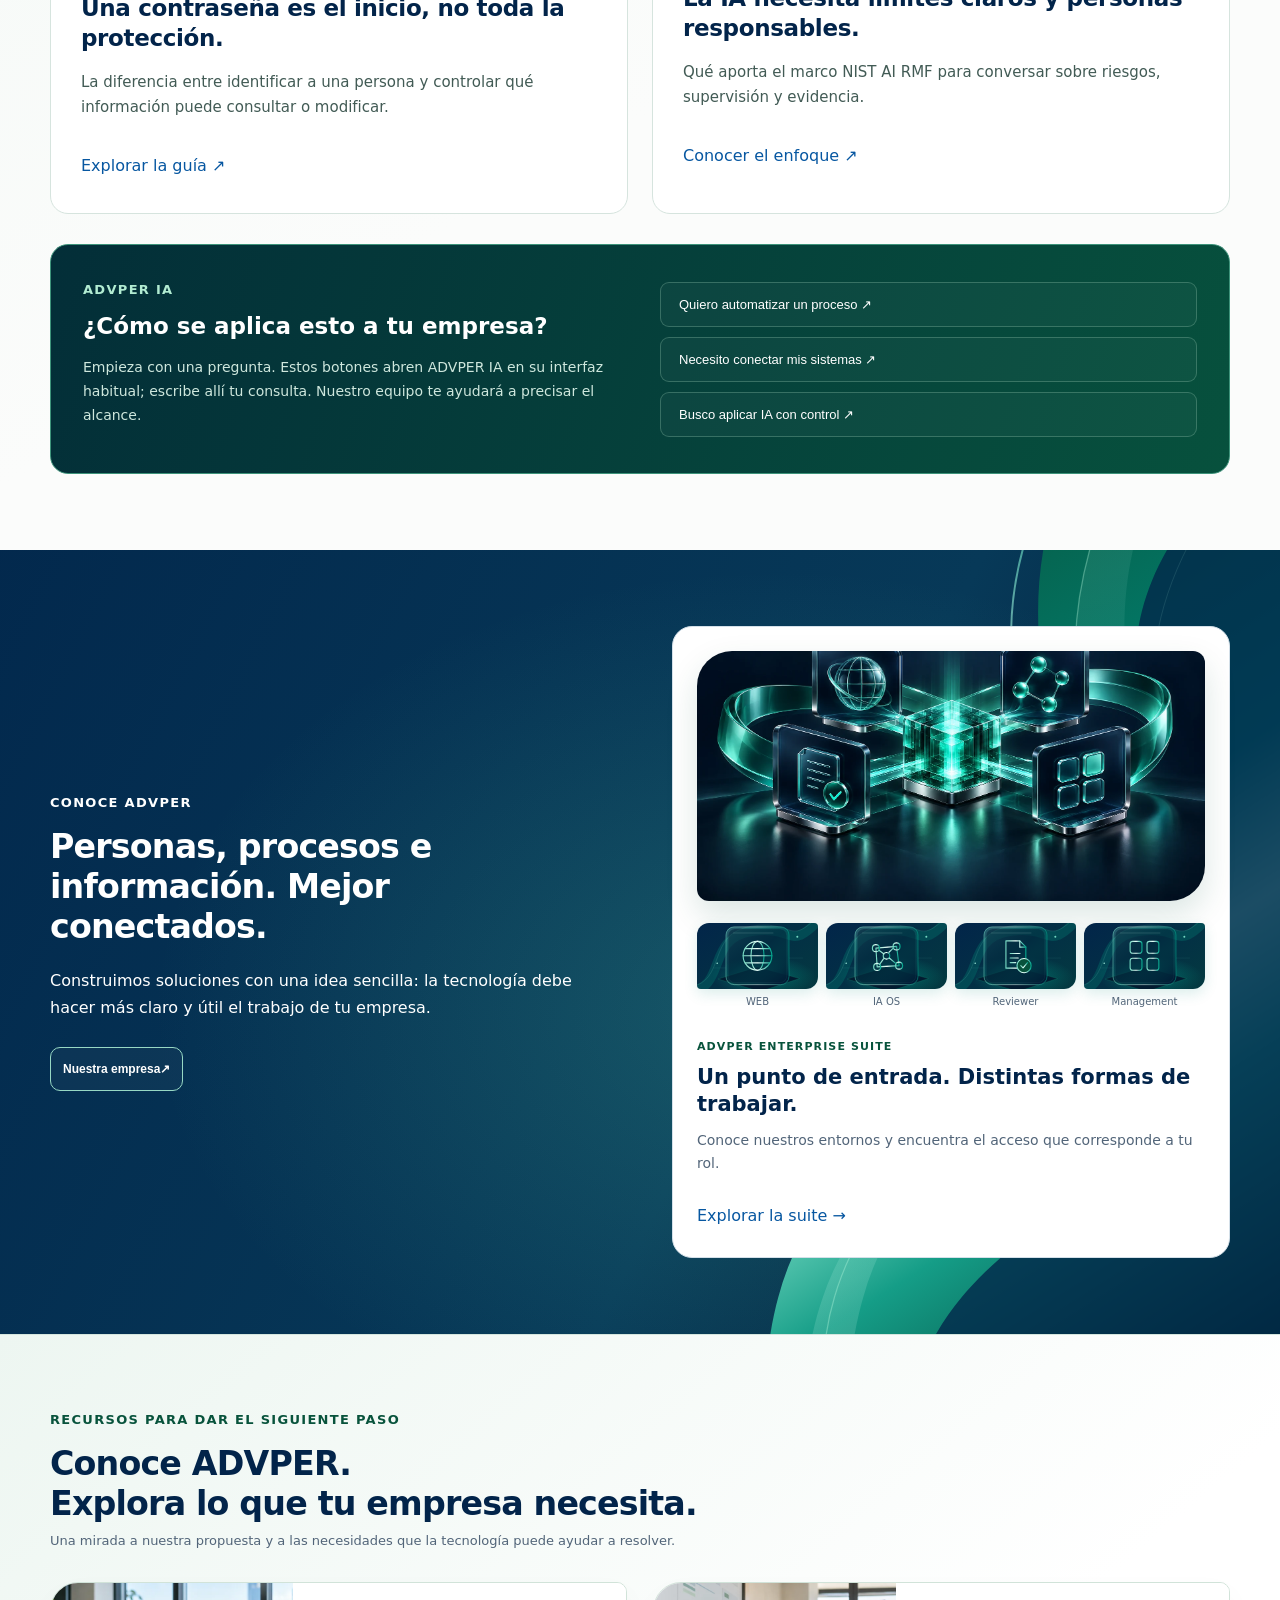
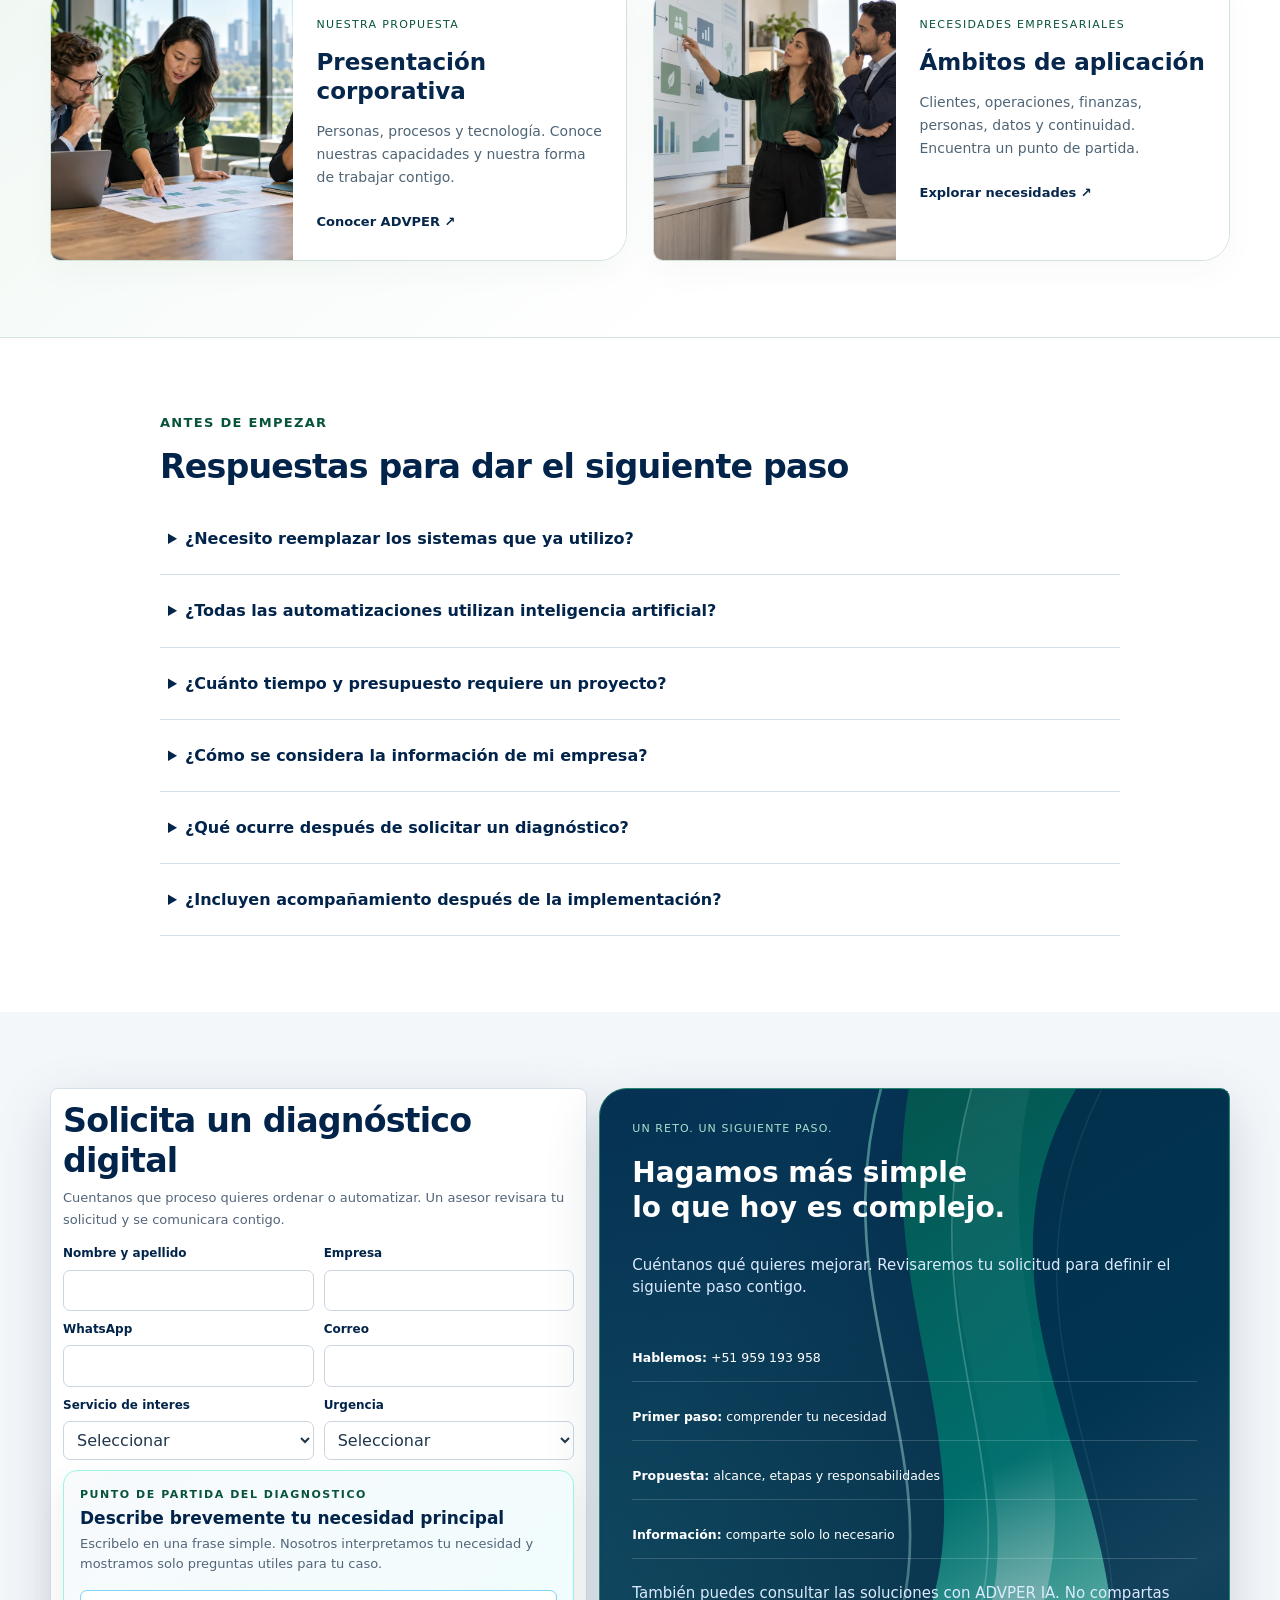
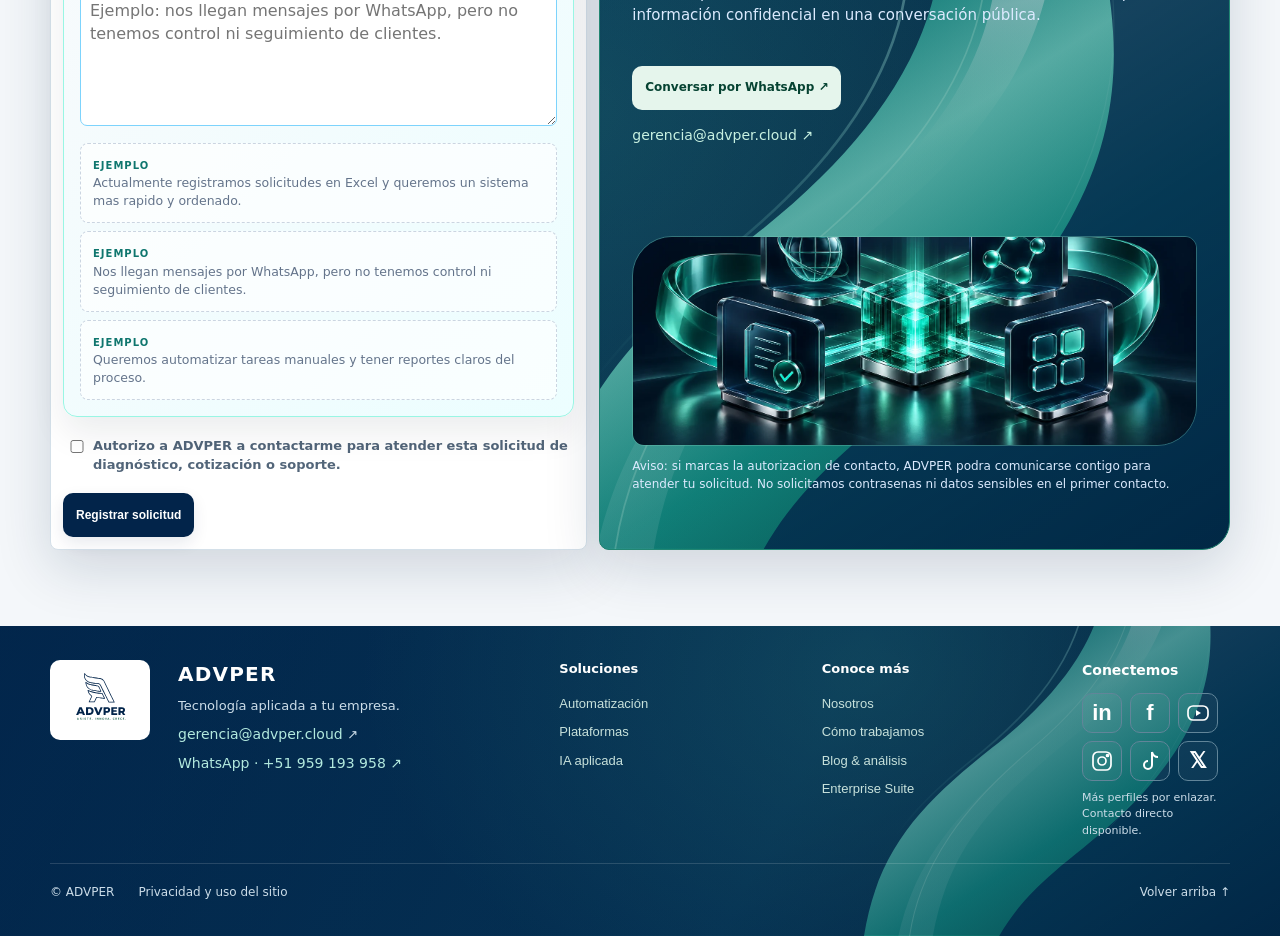
==== commit 6d148136: "fix: link ADVPER official Facebook Instagram and LinkedIn profiles" ====
--- a/index.html
+++ b/index.html
@@ -1675,11 +1675,11 @@
     <div class="foot">
       <img class="footer-brand-logo" src="assets/brand/advper-logo.svg" width="1478" height="1064" alt="ADVPER" loading="lazy">
       <div class="footer-message"><strong>ADVPER</strong><span>Tecnología aplicada a tu empresa.</span><a href="mailto:gerencia@advper.cloud">gerencia@advper.cloud <span aria-hidden="true">↗</span></a><a href="https://wa.me/51959193958" target="_blank" rel="noopener noreferrer">WhatsApp · +51 959 193 958 ↗</a></div>
-      <nav class="footer-directory" aria-label="Explora ADVPER"><div><strong>Soluciones</strong><a href="soluciones.html#automatizacion">Automatización</a><a href="soluciones.html#plataformas">Plataformas</a><a href="soluciones.html#ia">IA aplicada</a></div><div><strong>Conoce más</strong><a href="#nosotros">Nosotros</a><a href="#metodo">Cómo trabajamos</a><a href="#perspectivas">Blog &amp; análisis</a><button type="button" data-dialog="suiteDialog">Enterprise Suite</button></div></nav><div class="footer-social"><strong>Conectemos</strong><div class="social-icons" aria-label="Canales sociales en preparación">
-        <button type="button" data-upcoming="LinkedIn de ADVPER" data-note="El enlace oficial de LinkedIn estará disponible aquí cuando esté verificado. Puedes contactar a ADVPER por correo o mediante el formulario." aria-label="LinkedIn · próximamente" title="LinkedIn · próximamente"><span aria-hidden="true">in</span></button>
-        <button type="button" data-upcoming="Facebook de ADVPER" data-note="El enlace oficial de Facebook estará disponible aquí cuando esté verificado. Puedes contactar a ADVPER por correo o mediante el formulario." aria-label="Facebook · próximamente" title="Facebook · próximamente"><span aria-hidden="true">f</span></button>
+      <nav class="footer-directory" aria-label="Explora ADVPER"><div><strong>Soluciones</strong><a href="soluciones.html#automatizacion">Automatización</a><a href="soluciones.html#plataformas">Plataformas</a><a href="soluciones.html#ia">IA aplicada</a></div><div><strong>Conoce más</strong><a href="#nosotros">Nosotros</a><a href="#metodo">Cómo trabajamos</a><a href="#perspectivas">Blog &amp; análisis</a><button type="button" data-dialog="suiteDialog">Enterprise Suite</button></div></nav><div class="footer-social"><strong>Conectemos</strong><div class="social-icons" aria-label="Redes sociales de ADVPER">
+        <a href="https://www.linkedin.com/company/advper/" target="_blank" rel="noopener noreferrer" aria-label="LinkedIn de ADVPER (abre en otra pestaña)" title="LinkedIn de ADVPER"><span aria-hidden="true">in</span></a>
+        <a href="https://www.facebook.com/profile.php?id=61581686519904" target="_blank" rel="noopener noreferrer" aria-label="Facebook de ADVPER (abre en otra pestaña)" title="Facebook de ADVPER"><span aria-hidden="true">f</span></a>
         <button type="button" data-upcoming="YouTube de ADVPER" data-note="El canal de demostraciones y contenidos estará disponible aquí cuando su enlace oficial esté verificado." aria-label="YouTube · próximamente" title="YouTube · próximamente"><svg class="ui-icon" aria-hidden="true" viewBox="0 0 24 24" fill="none"><rect x="2" y="5" width="20" height="14" rx="5" stroke="currentColor" stroke-width="1.7"/><path d="m10 9 5 3-5 3Z" fill="currentColor"/></svg></button>
-      <button type="button" data-upcoming="Instagram de ADVPER" data-note="El perfil oficial se enlazará cuando esté confirmado. Contacta con ADVPER por WhatsApp o correo." aria-label="Instagram · enlace pendiente" title="Instagram"><svg class="ui-icon" viewBox="0 0 24 24" fill="none" stroke="currentColor" stroke-width="1.7" aria-hidden="true"><rect x="3" y="3" width="18" height="18" rx="5"/><circle cx="12" cy="12" r="4"/><circle cx="17.5" cy="6.5" r="1" fill="currentColor"/></svg></button><button type="button" data-upcoming="TikTok de ADVPER" data-note="El perfil oficial se enlazará cuando esté confirmado. Contacta con ADVPER por WhatsApp o correo." aria-label="TikTok · enlace pendiente" title="TikTok"><svg class="ui-icon" viewBox="0 0 24 24" fill="none" stroke="currentColor" stroke-width="2" aria-hidden="true"><path d="M14 3v13a4 4 0 1 1-4-4M14 3c1 4 3 5 6 5"/></svg></button><button type="button" data-upcoming="X de ADVPER" data-note="El perfil oficial se enlazará cuando esté confirmado. Contacta con ADVPER por WhatsApp o correo." aria-label="X · enlace pendiente" title="X"><span aria-hidden="true">𝕏</span></button></div><small>Perfiles por enlazar. Contacto directo disponible.</small></div>
+      <a href="https://www.instagram.com/advper.cloud/" target="_blank" rel="noopener noreferrer" aria-label="Instagram de ADVPER (abre en otra pestaña)" title="Instagram de ADVPER"><svg class="ui-icon" viewBox="0 0 24 24" fill="none" stroke="currentColor" stroke-width="1.7" aria-hidden="true"><rect x="3" y="3" width="18" height="18" rx="5"/><circle cx="12" cy="12" r="4"/><circle cx="17.5" cy="6.5" r="1" fill="currentColor"/></svg></a><button type="button" data-upcoming="TikTok de ADVPER" data-note="El perfil oficial se enlazará cuando esté confirmado. Contacta con ADVPER por WhatsApp o correo." aria-label="TikTok · enlace pendiente" title="TikTok"><svg class="ui-icon" viewBox="0 0 24 24" fill="none" stroke="currentColor" stroke-width="2" aria-hidden="true"><path d="M14 3v13a4 4 0 1 1-4-4M14 3c1 4 3 5 6 5"/></svg></button><button type="button" data-upcoming="X de ADVPER" data-note="El perfil oficial se enlazará cuando esté confirmado. Contacta con ADVPER por WhatsApp o correo." aria-label="X · enlace pendiente" title="X"><span aria-hidden="true">𝕏</span></button></div><small>Más perfiles por enlazar. Contacto directo disponible.</small></div>
     </div>
     <div class="footer-base"><span>© ADVPER</span><a href="privacidad.html">Privacidad y uso del sitio</a><a href="#inicio">Volver arriba ↑</a></div>
   </footer>
@@ -2231,18 +2231,26 @@
   <section aria-label="Asistente central ADVPER IA" class="advper-assistant-panel is-shared" id="advperAssistantPanel" hidden>
     <iframe allow="microphone" referrerpolicy="strict-origin-when-cross-origin" data-src="https://advper.advper.cloud/embed/assistant?platform=LANDING" title="ADVPER IA"></iframe>
   </section>
-  <button aria-expanded="false" class="advper-assistant-trigger" id="advperAssistantTrigger" type="button"><span class="advper-ai-glyph" aria-hidden="true"><svg viewBox="0 0 32 32"><path d="M16 5v8M16 19v8M5 16h8M19 16h8"/><path d="m9 9 4 4M19 19l4 4M23 9l-4 4M13 19l-4 4"/><circle cx="16" cy="16" r="3"/></svg></span><span>ADVPER IA</span></button>
+  <button aria-expanded="false" aria-controls="advperAssistantPanel" class="advper-assistant-trigger" id="advperAssistantTrigger" type="button"><span class="advper-ai-glyph" aria-hidden="true"><svg viewBox="0 0 32 32"><path d="M16 5v8M16 19v8M5 16h8M19 16h8"/><path d="m9 9 4 4M19 19l4 4M23 9l-4 4M13 19l-4 4"/><circle cx="16" cy="16" r="3"/></svg></span><span>ADVPER IA</span></button>
 </div>
 <script>
   (() => {
     const panel = document.getElementById('advperAssistantPanel');
     const trigger = document.getElementById('advperAssistantTrigger');
-    trigger.addEventListener('click', () => {
-      const opening = panel.hidden;
+    const widget = document.getElementById('advperAssistantWidget');
+    const setOpen = opening => {
       const frame = panel.querySelector('iframe');
       if (opening && !frame.getAttribute('src')) frame.src = frame.dataset.src;
       panel.hidden = !opening;
       trigger.setAttribute('aria-expanded', String(opening));
+    };
+    trigger.addEventListener('click', () => setOpen(panel.hidden));
+    document.addEventListener('click', event => {
+      if (panel.hidden || event.composedPath().includes(widget)) return;
+      // Topic buttons open the same panel; they must not also dismiss it.
+      if (event.target instanceof Element && event.target.closest('[data-assistant-topic]')) return;
+      // Hide only: preserve the iframe, conversation and the newly clicked control's focus.
+      setOpen(false);
     });
   })();
 </script>
@@ -2282,7 +2290,7 @@
   <dialog class="public-dialog article-dialog" id="governanceArticle" aria-labelledby="governanceTitle"><button class="dialog-close" type="button" data-close-dialog aria-label="Cerrar artículo">×</button><div class="dialog-body"><span class="section-kicker">Perspectivas ADVPER · IA responsable</span><h2 id="governanceTitle" tabindex="-1">La IA necesita límites claros y personas responsables.</h2><p class="article-deck">La gobernanza acompaña el uso de la tecnología; no es una revisión única al final.</p><p>El marco voluntario NIST AI RMF 1.0 organiza la gestión del riesgo en cuatro funciones: gobernar, mapear, medir y gestionar. No son una secuencia rígida ni una lista que otorgue certificación.</p><h3>Preguntas prácticas para tu organización</h3><ul><li><strong>Gobernar:</strong> ¿quién decide, supervisa y responde ante un incidente?</li><li><strong>Mapear:</strong> ¿para qué se utiliza la IA y a quién puede afectar?</li><li><strong>Medir:</strong> ¿cómo se comprueban errores, calidad y límites?</li><li><strong>Gestionar:</strong> ¿cuándo se corrige, restringe o detiene su uso?</li></ul><p>La propuesta editorial de ADVPER es traducir estas preguntas a responsabilidades, pruebas y criterios de aceptación de cada proyecto. El control humano y el tratamiento de datos se deben acordar según el caso.</p><p class="article-caveat">Contenido orientativo, no asesoría legal ni declaración de cumplimiento o certificación de ADVPER.</p><a class="source-link" href="https://airc.nist.gov/airmf-resources/airmf/5-sec-core/" target="_blank" rel="noopener noreferrer">Referencia: núcleo de NIST AI RMF 1.0 ↗</a></div><div class="dialog-actions"><p>Empieza por un uso y un responsable concretos.</p><button class="btn btn-primary" type="button" data-assistant-topic="¿Cómo definir revisión humana, límites y responsables para usar IA en mi empresa?">Conversar con ADVPER IA ✦</button></div></dialog>
   <script src="assets/brand/public-navigation.js"></script>
   <script src="assets/brand/editorial-experience.js"></script>
-</body>
+<script defer data-enabled="true" referrerpolicy="no-referrer" src="https://manage.advper.cloud/audience.js"></script></body>
 </html>
 
 
--- a/assets/brand/vector-design.css
+++ b/assets/brand/vector-design.css
@@ -59,7 +59,10 @@
 .advper-assistant-trigger { background: var(--navy); border-color: #008879; min-height: 44px; }
 .advper-assistant-trigger:hover { background: #073958; }
 .advper-ai-glyph:before { background: conic-gradient(from 20deg,#008879,#02244a,#72d7c0,#008879); }
-.advper-assistant-trigger:hover .advper-ai-glyph:before { animation: none; }
+#advperAssistantTrigger .advper-ai-glyph:before { animation: advper-orbit 6s linear infinite; }
+@media (prefers-reduced-motion: reduce) {
+  #advperAssistantTrigger .advper-ai-glyph:before { animation: none; }
+}
 @media(max-width: 1100px) { .brand-text { display: none; } .nav { gap: 12px; } }
 @media(max-width: 640px) {
   html { scroll-padding-top: 100px; }
@@ -190,14 +193,14 @@
 .footer-social strong { color: #fff; font-size: 14px; }
 .footer-social small { display: block; color: #ccdde9; font-size: 11px; margin-top: 9px; }
 .social-icons { display: flex; gap: 8px; margin-top: 12px; }
-.social-icons button { width: 44px; height: 44px; border: 1px solid #618599; border-radius: 10px; background: #ffffff09; color: #fff; font: 750 22px 'Segoe UI',sans-serif; display: grid; place-items: center; cursor: pointer; }
-.social-icons button:is(:hover,:focus-visible) { background: #e6f4ef; color: var(--navy); border-color: #e6f4ef; transform: translateY(-2px); }
+.social-icons :is(button,a) { width: 44px; height: 44px; border: 1px solid #618599; border-radius: 10px; background: #ffffff09; color: #fff; font: 750 22px 'Segoe UI',sans-serif; display: grid; place-items: center; cursor: pointer; text-decoration: none; }
+.social-icons :is(button,a):is(:hover,:focus-visible) { background: #e6f4ef; color: var(--navy); border-color: #e6f4ef; transform: translateY(-2px); }
 .footer-base { width: min(1180px,calc(100% - 32px)); margin: 24px auto 0; padding-top: 20px; display: flex; align-items: center; gap: 24px; flex-wrap: wrap; border-top: 1px solid #ffffff24; color: #ccdde9; font-size: 12px; }
 .footer-base a:last-child { margin-left: auto; }
 .footer-base a:hover { color: #fff; text-decoration: underline; text-underline-offset: 4px; }
-.btn,.nav-disclosure,.menu-card,.social-icons button,.dialog-close,.detail-link,.link-arrow { transition: background-color 180ms,border-color 180ms,color 180ms,transform 180ms,box-shadow 180ms; }
+.btn,.nav-disclosure,.menu-card,.social-icons :is(button,a),.dialog-close,.detail-link,.link-arrow { transition: background-color 180ms,border-color 180ms,color 180ms,transform 180ms,box-shadow 180ms; }
 .btn:is(:hover,:focus-visible) { transform: translateY(-2px); box-shadow: 0 10px 22px #02244a24; }
-.btn:active,.social-icons button:active { transform: translateY(0); }
+.btn:active,.social-icons :is(button,a):active { transform: translateY(0); }
 .detail-link:is(:hover,:focus-visible) { color: #08533c; text-decoration: underline; text-underline-offset: 5px; }
 .card:has(.detail-link):is(:hover,:focus-within) { border-color: #91bdae; box-shadow: 0 12px 30px #02244a0b; }
 .faq-wrap summary:hover { background: #f0f7f5; color: #08533c; border-radius: 10px; }
@@ -228,7 +231,7 @@
   .footer-base a:last-child { margin-left: 0; }
 }
 @media(prefers-reduced-motion:reduce) {
-  .btn:is(:hover,:focus-visible),.social-icons button:is(:hover,:focus-visible),.menu-card:is(:hover,:focus-visible) .link-arrow { transform: none; }
+  .btn:is(:hover,:focus-visible),.social-icons :is(button,a):is(:hover,:focus-visible),.menu-card:is(:hover,:focus-visible) .link-arrow { transform: none; }
 }
 @media(max-width:640px) {
   .nav-actions .btn-whatsapp { display: none; }
--- a/assets/brand/premium-refinement.css
+++ b/assets/brand/premium-refinement.css
@@ -57,8 +57,8 @@
 .footer-directory>div{display:flex;flex-direction:column;align-items:flex-start;gap:9px}.footer-directory strong{color:#fff;font-size:13px;margin-bottom:6px}
 .footer-directory a,.footer-directory button{color:#c7e1db;font:13px/1.5 'Segoe UI',sans-serif;text-decoration:none;border:0;padding:0;background:none;cursor:pointer;text-align:left}
 .footer-directory :is(a,button):hover{color:#fff;text-decoration:underline;text-underline-offset:4px}
-.social-icons{display:grid;grid-template-columns:repeat(3,40px);gap:8px}.social-icons button{width:40px;height:40px}
-.social-icons button:is(:hover,:focus-visible){background:var(--brand-green);color:#fff}.footer-social small{max-width:148px;line-height:1.5}
+.social-icons{display:grid;grid-template-columns:repeat(3,40px);gap:8px}.social-icons :is(button,a){width:40px;height:40px}
+.social-icons :is(button,a):is(:hover,:focus-visible){background:var(--brand-green);color:#fff}.footer-social small{max-width:148px;line-height:1.5}
 .public-document{font-size:16px;background:linear-gradient(140deg,#eaf4ef,#f6f8fa 65%)}.public-document main{max-width:1080px}
 .public-document main>section{padding:32px;border-top:3px solid #168a68;box-shadow:0 10px 26px #08533c05}
 .public-document h1{max-width:850px}.public-document h2{font-size:clamp(24px,2.5vw,32px)}.public-document h3{font-size:21px}
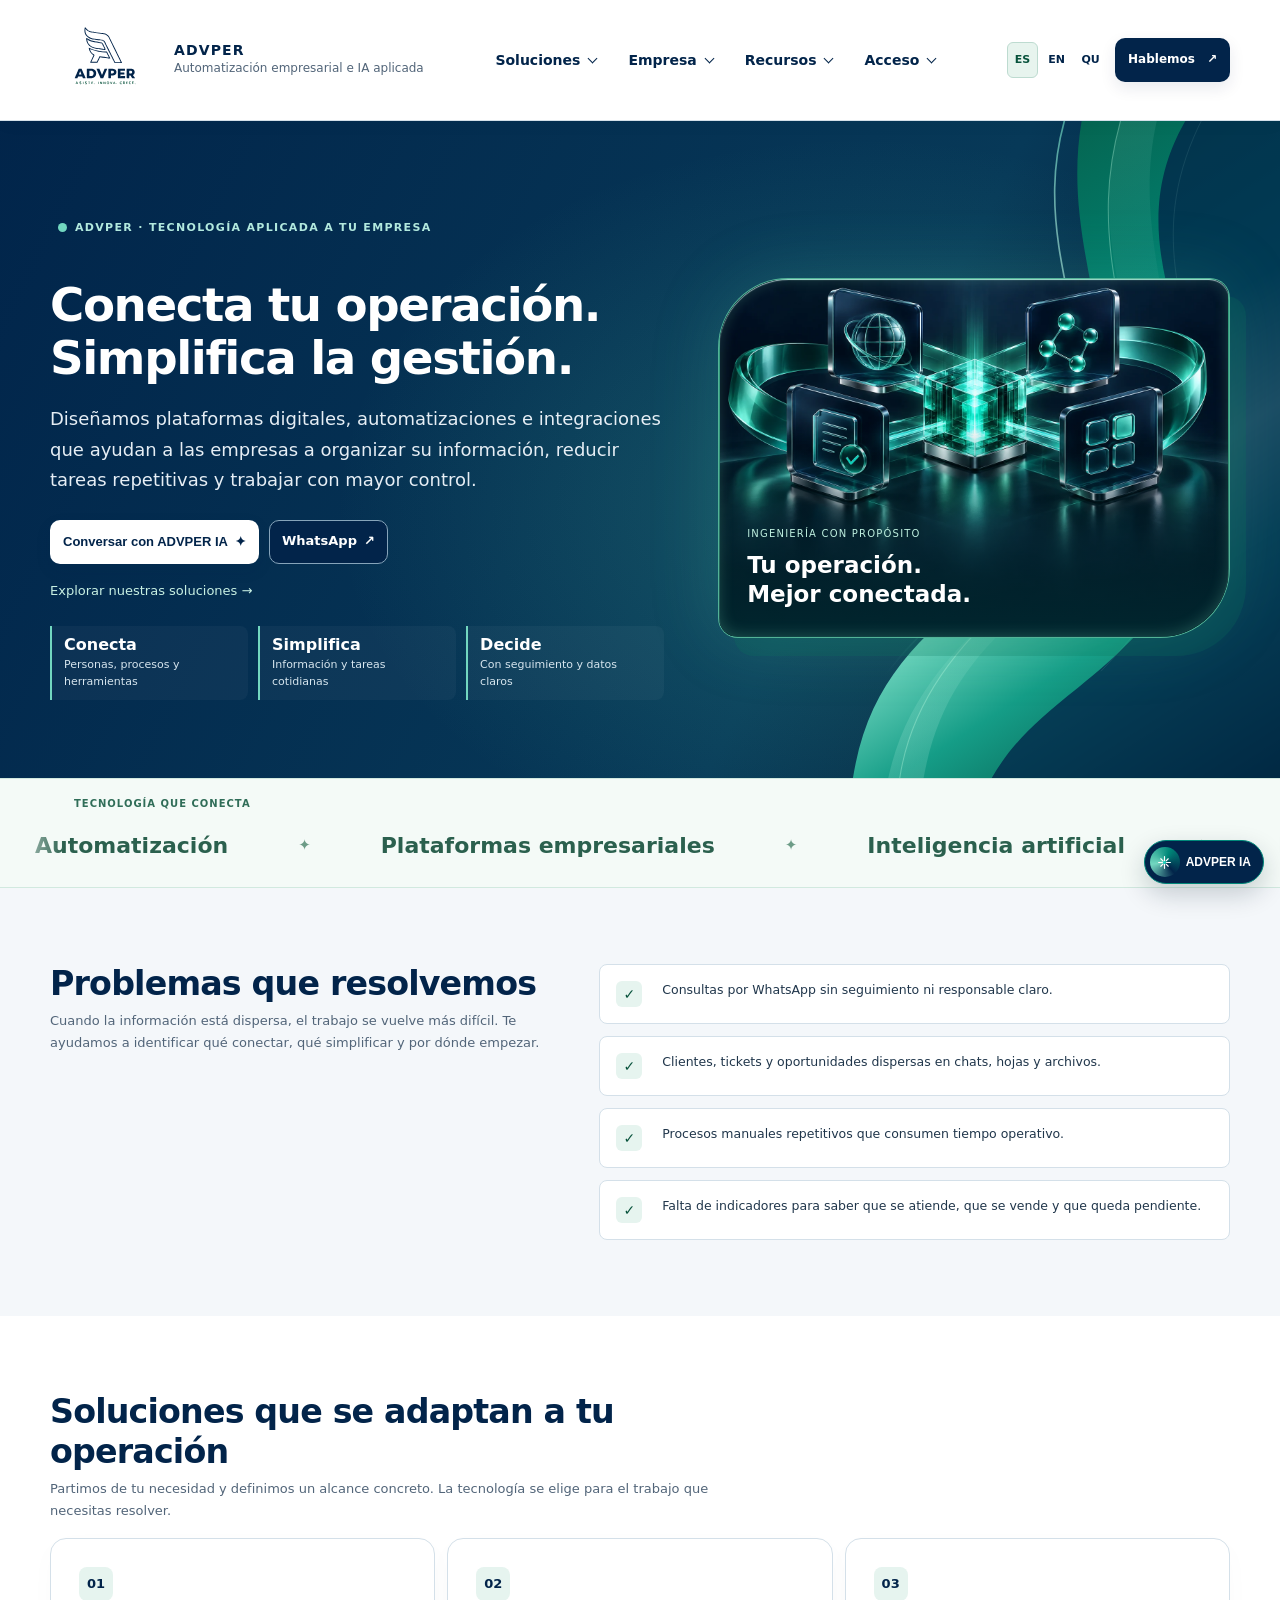
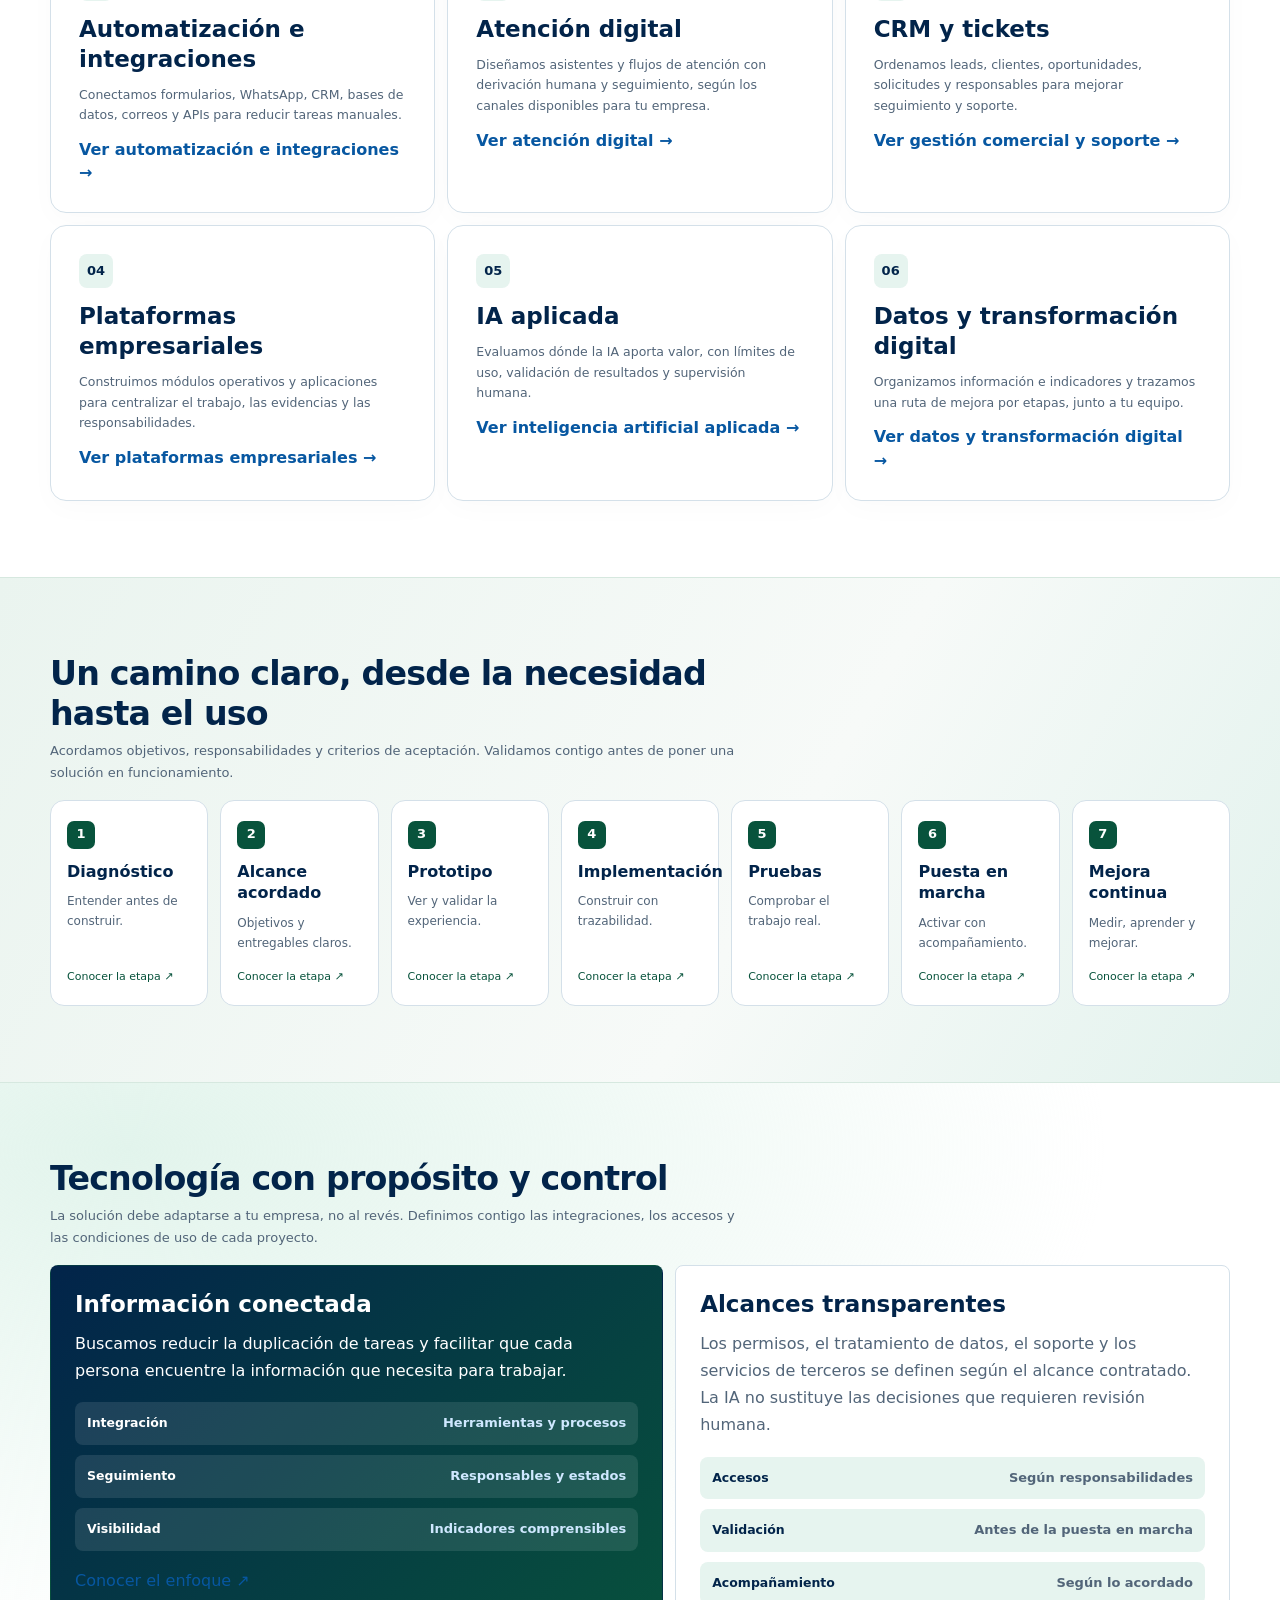
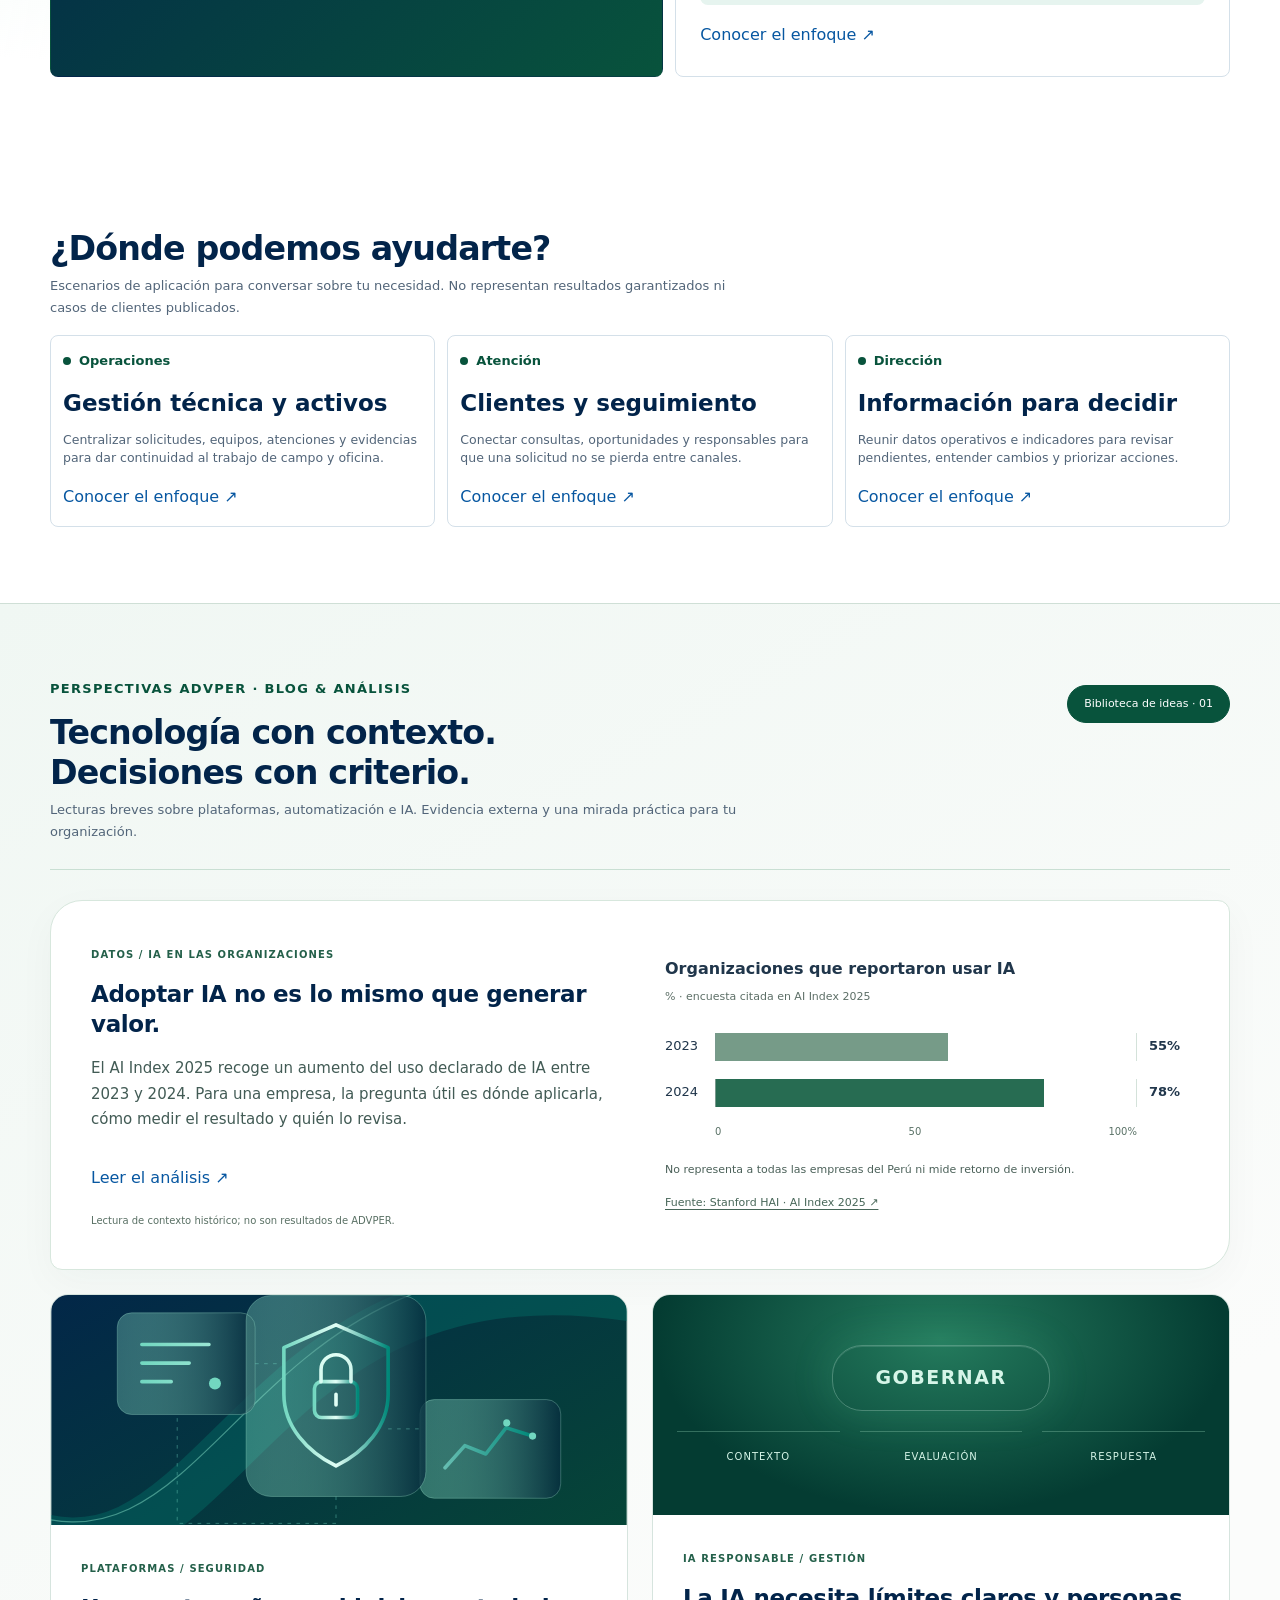
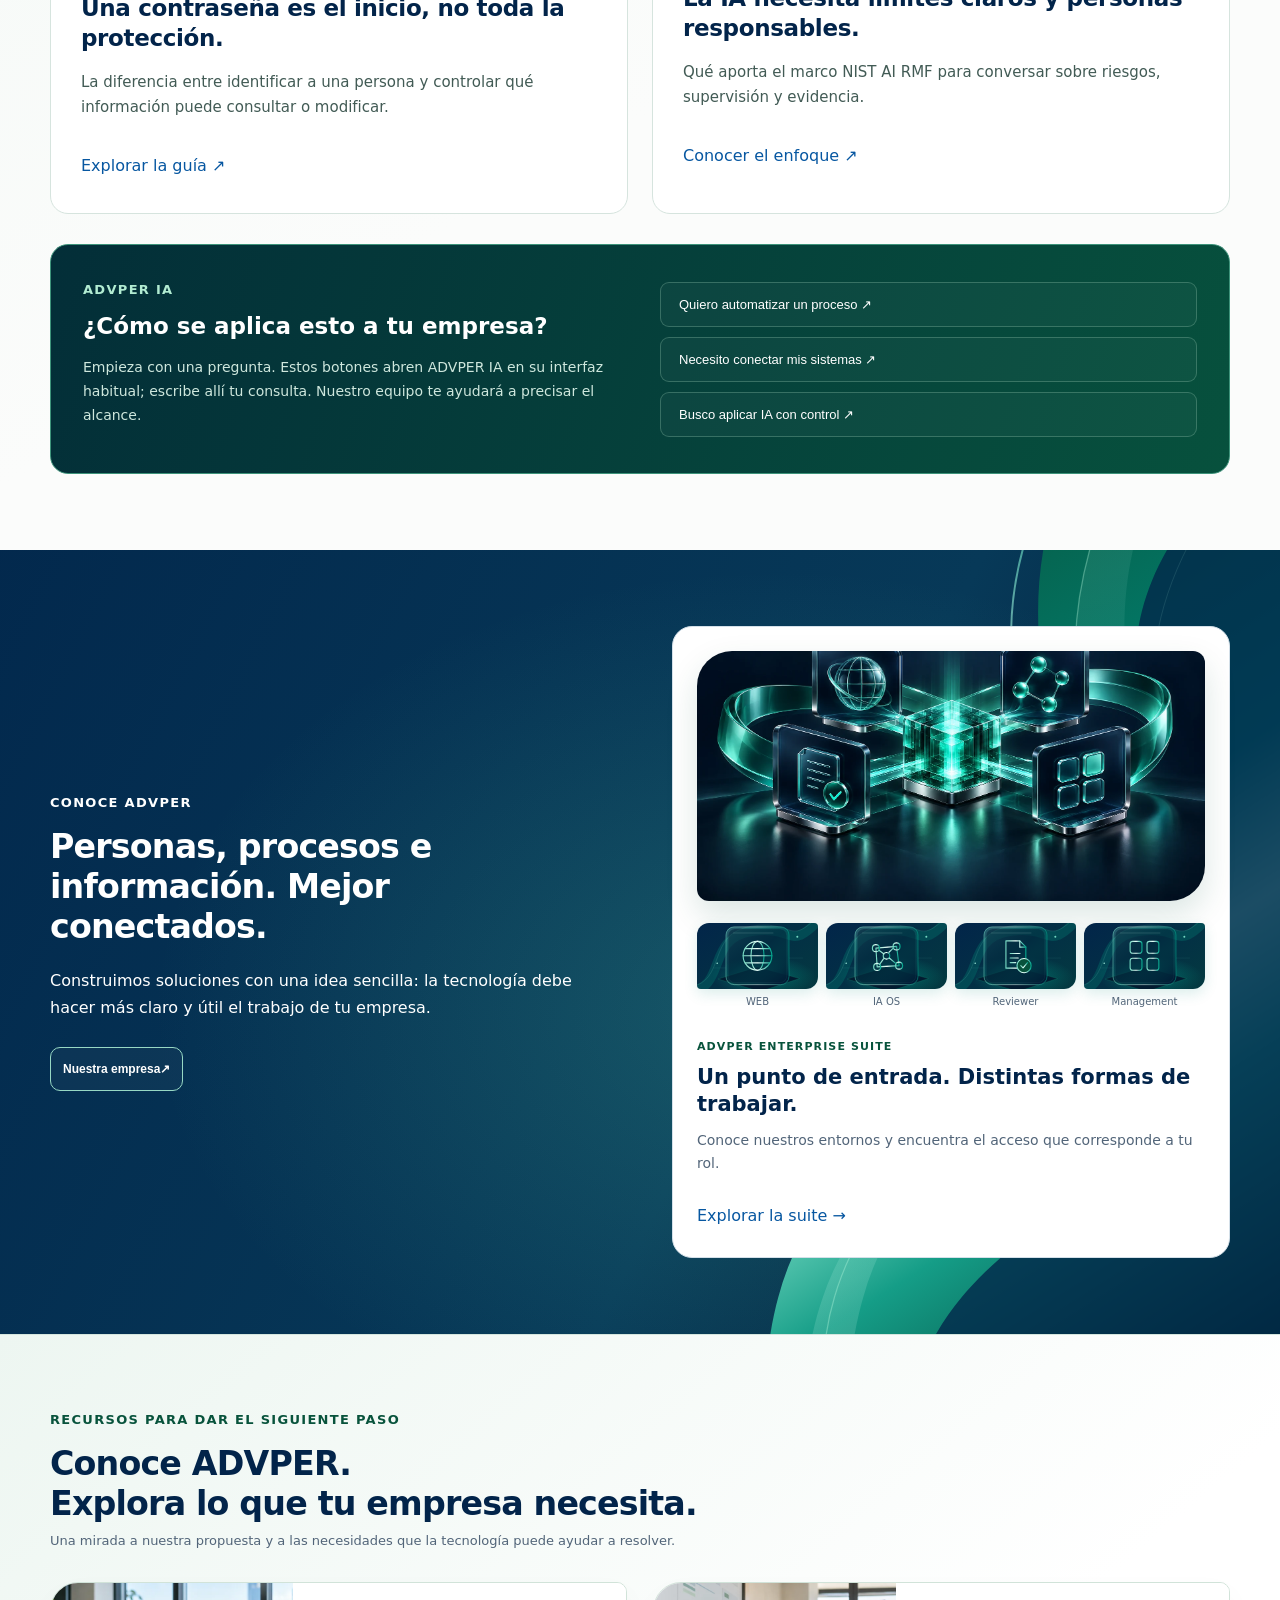
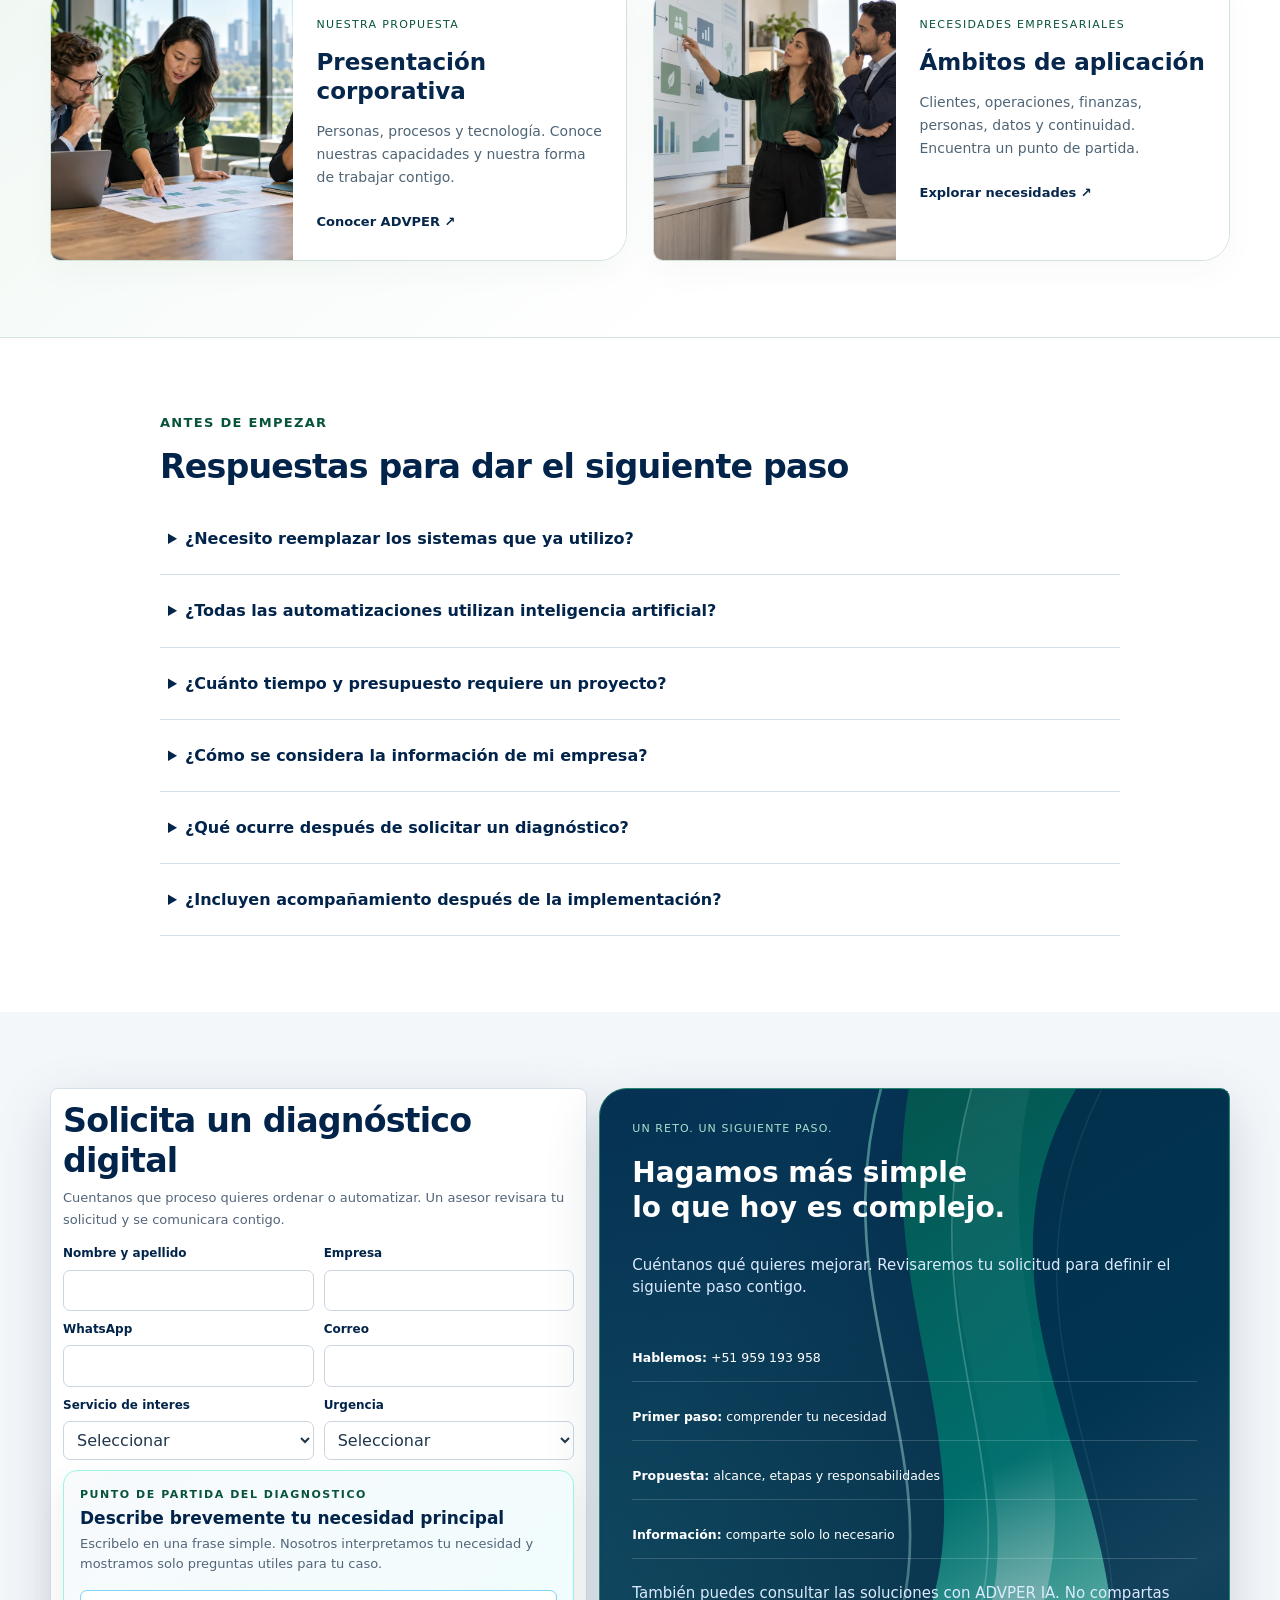
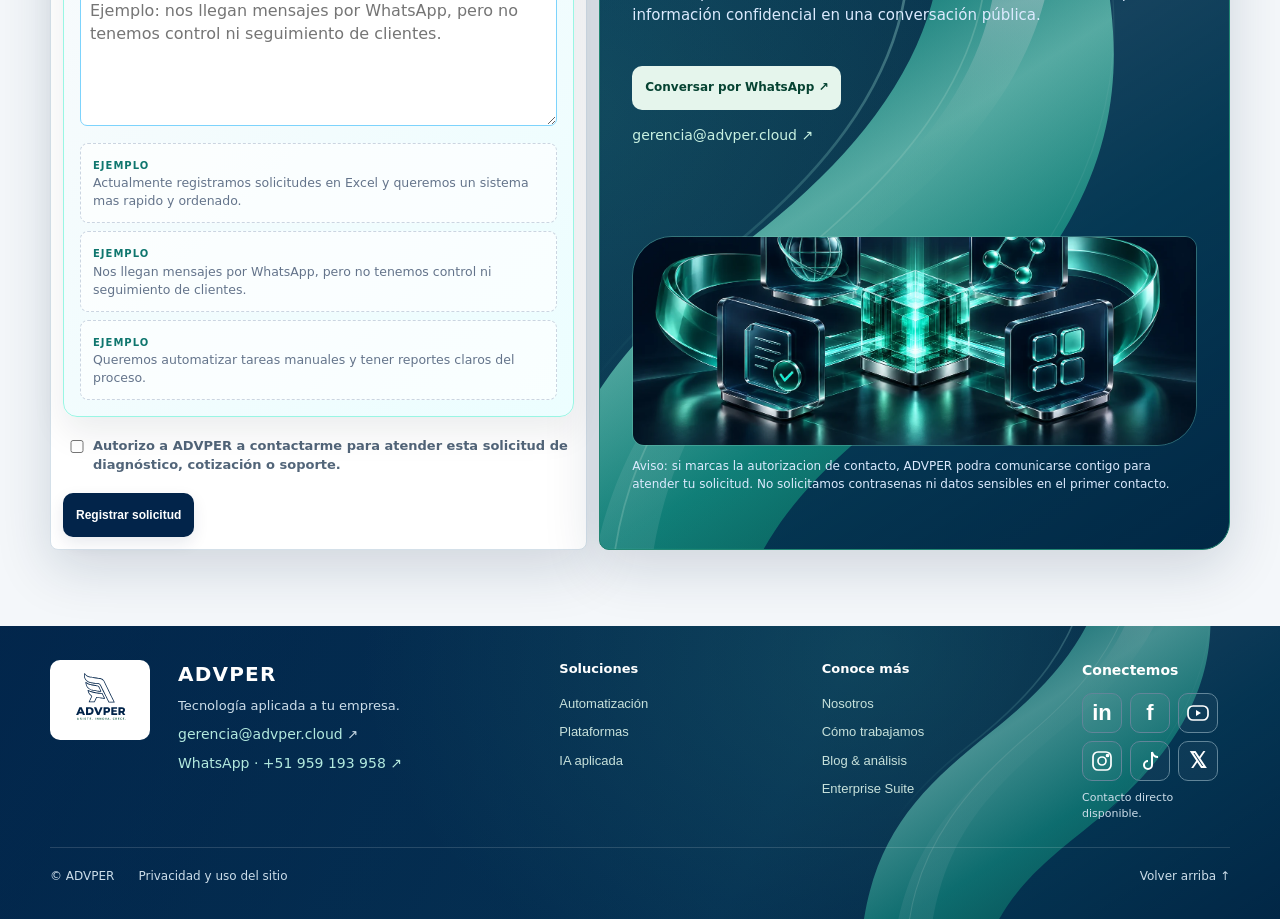
==== commit c0bc3c4c: "fix: connect ADVPER X and TikTok profiles" ====
--- a/index.html
+++ b/index.html
@@ -1329,9 +1329,9 @@
 </style>
 
 <style>.advper-assistant-panel{width:min(440px,calc(100vw - 24px));height:min(700px,calc(100vh - 92px));display:flex;flex-direction:column;border-radius:16px}.advper-assistant-panel[hidden]{display:none}.advper-assistant-body{flex:1;max-height:none;overflow-y:auto;padding:14px}.advper-assistant-message{border:1px solid #d8e4eb;border-radius:12px;padding:12px;line-height:1.55;background:#fff}.advper-assistant-toolbar{display:flex;align-items:center;gap:7px;padding:8px 10px;border-top:1px solid #dbe7ec;background:#fff}.advper-assistant-toolbar button{border:1px solid #bfd0dc;border-radius:7px;background:#fff;color:#0b3a52;padding:6px 9px;font-size:11px;font-weight:700}.advper-assistant-toolbar span{margin-left:auto;color:#60758a;font-size:10px}@media(max-width:640px){.advper-assistant-panel{position:fixed;inset:10px 10px 70px;width:auto;height:auto}.advper-assistant-trigger span:last-child{display:inline}.advper-assistant-trigger{padding:7px 12px 7px 7px}}</style>
-  <link rel="stylesheet" href="assets/brand/vector-design.css">
+  <link rel="stylesheet" href="assets/brand/vector-design.css?v=a898a91143f7">
   <link rel="stylesheet" href="assets/brand/editorial-experience.css">
-  <link rel="stylesheet" href="assets/brand/premium-refinement.css">
+  <link rel="stylesheet" href="assets/brand/premium-refinement.css?v=bc8a9984a13d">
   <link rel="stylesheet" href="assets/brand/recursos-corporativos.css">
   <link rel="alternate" hreflang="en" href="en.html">
 </head>
@@ -1678,8 +1678,8 @@
       <nav class="footer-directory" aria-label="Explora ADVPER"><div><strong>Soluciones</strong><a href="soluciones.html#automatizacion">Automatización</a><a href="soluciones.html#plataformas">Plataformas</a><a href="soluciones.html#ia">IA aplicada</a></div><div><strong>Conoce más</strong><a href="#nosotros">Nosotros</a><a href="#metodo">Cómo trabajamos</a><a href="#perspectivas">Blog &amp; análisis</a><button type="button" data-dialog="suiteDialog">Enterprise Suite</button></div></nav><div class="footer-social"><strong>Conectemos</strong><div class="social-icons" aria-label="Redes sociales de ADVPER">
         <a href="https://www.linkedin.com/company/advper/" target="_blank" rel="noopener noreferrer" aria-label="LinkedIn de ADVPER (abre en otra pestaña)" title="LinkedIn de ADVPER"><span aria-hidden="true">in</span></a>
         <a href="https://www.facebook.com/profile.php?id=61581686519904" target="_blank" rel="noopener noreferrer" aria-label="Facebook de ADVPER (abre en otra pestaña)" title="Facebook de ADVPER"><span aria-hidden="true">f</span></a>
-        <button type="button" data-upcoming="YouTube de ADVPER" data-note="El canal de demostraciones y contenidos estará disponible aquí cuando su enlace oficial esté verificado." aria-label="YouTube · próximamente" title="YouTube · próximamente"><svg class="ui-icon" aria-hidden="true" viewBox="0 0 24 24" fill="none"><rect x="2" y="5" width="20" height="14" rx="5" stroke="currentColor" stroke-width="1.7"/><path d="m10 9 5 3-5 3Z" fill="currentColor"/></svg></button>
-      <a href="https://www.instagram.com/advper.cloud/" target="_blank" rel="noopener noreferrer" aria-label="Instagram de ADVPER (abre en otra pestaña)" title="Instagram de ADVPER"><svg class="ui-icon" viewBox="0 0 24 24" fill="none" stroke="currentColor" stroke-width="1.7" aria-hidden="true"><rect x="3" y="3" width="18" height="18" rx="5"/><circle cx="12" cy="12" r="4"/><circle cx="17.5" cy="6.5" r="1" fill="currentColor"/></svg></a><button type="button" data-upcoming="TikTok de ADVPER" data-note="El perfil oficial se enlazará cuando esté confirmado. Contacta con ADVPER por WhatsApp o correo." aria-label="TikTok · enlace pendiente" title="TikTok"><svg class="ui-icon" viewBox="0 0 24 24" fill="none" stroke="currentColor" stroke-width="2" aria-hidden="true"><path d="M14 3v13a4 4 0 1 1-4-4M14 3c1 4 3 5 6 5"/></svg></button><button type="button" data-upcoming="X de ADVPER" data-note="El perfil oficial se enlazará cuando esté confirmado. Contacta con ADVPER por WhatsApp o correo." aria-label="X · enlace pendiente" title="X"><span aria-hidden="true">𝕏</span></button></div><small>Más perfiles por enlazar. Contacto directo disponible.</small></div>
+        <a href="https://www.youtube.com/@ADVPER" target="_blank" rel="noopener noreferrer" aria-label="YouTube de ADVPER (abre en otra pestaña)" title="YouTube de ADVPER"><svg class="ui-icon" aria-hidden="true" viewBox="0 0 24 24" fill="none"><rect x="2" y="5" width="20" height="14" rx="5" stroke="currentColor" stroke-width="1.7"/><path d="m10 9 5 3-5 3Z" fill="currentColor"/></svg></a>
+      <a href="https://www.instagram.com/advper.cloud/" target="_blank" rel="noopener noreferrer" aria-label="Instagram de ADVPER (abre en otra pestaña)" title="Instagram de ADVPER"><svg class="ui-icon" viewBox="0 0 24 24" fill="none" stroke="currentColor" stroke-width="1.7" aria-hidden="true"><rect x="3" y="3" width="18" height="18" rx="5"/><circle cx="12" cy="12" r="4"/><circle cx="17.5" cy="6.5" r="1" fill="currentColor"/></svg></a><a href="https://www.tiktok.com/@advper.cloud" target="_blank" rel="noopener noreferrer" aria-label="TikTok de ADVPER (abre en otra pestaña)" title="TikTok de ADVPER"><svg class="ui-icon" viewBox="0 0 24 24" fill="none" stroke="currentColor" stroke-width="2" aria-hidden="true"><path d="M14 3v13a4 4 0 1 1-4-4M14 3c1 4 3 5 6 5"/></svg></a><a href="https://x.com/ADVPER_CLOUD" target="_blank" rel="noopener noreferrer" aria-label="X de ADVPER (abre en otra pestaña)" title="X de ADVPER"><span aria-hidden="true">𝕏</span></a></div><small>Contacto directo disponible.</small></div>
     </div>
     <div class="footer-base"><span>© ADVPER</span><a href="privacidad.html">Privacidad y uso del sitio</a><a href="#inicio">Volver arriba ↑</a></div>
   </footer>
